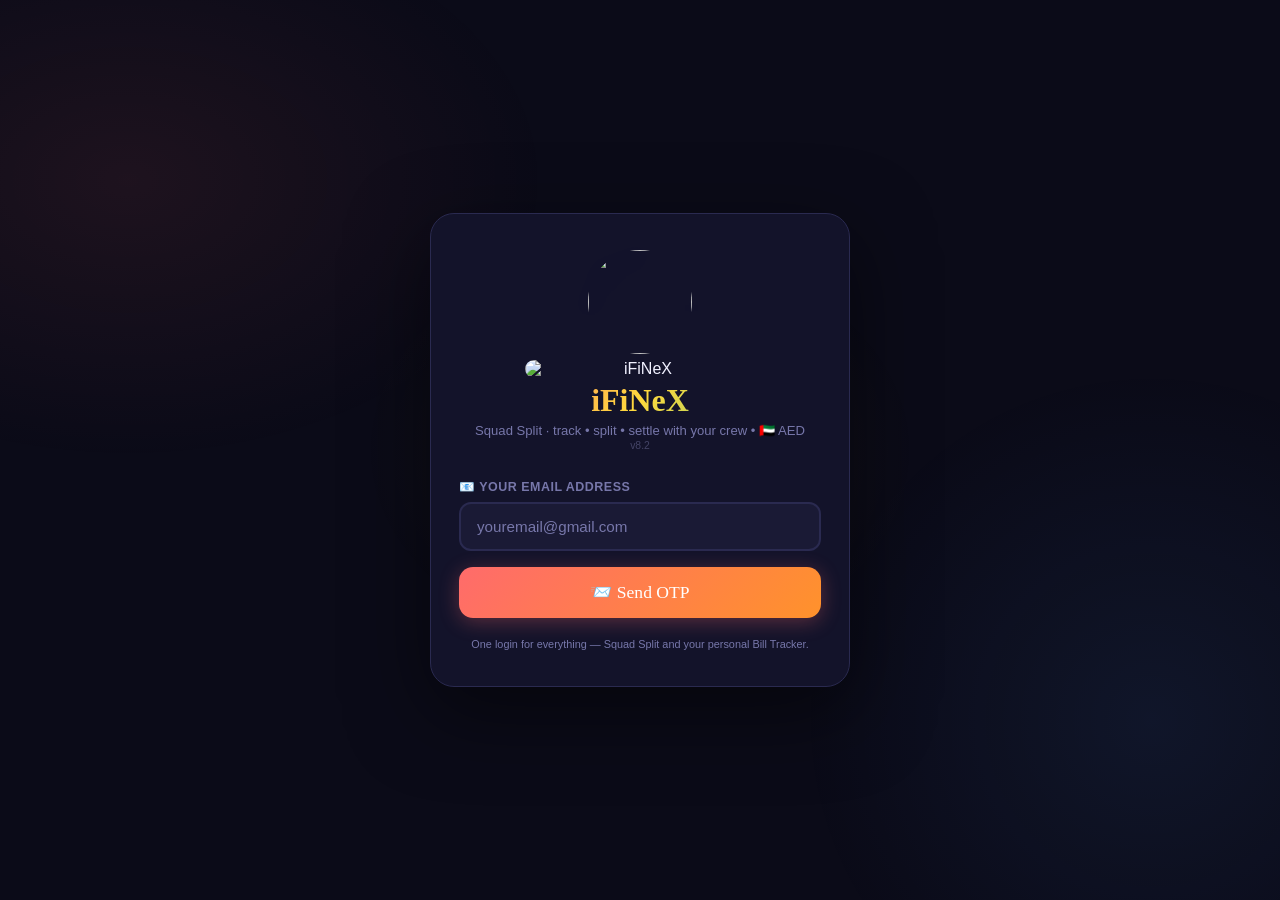
==== index.html @ 3bcf912d "Add files via upload" ====
<!DOCTYPE html>
<html lang="en">
<head>
<meta charset="UTF-8">
<meta name="viewport" content="width=device-width, initial-scale=1.0, maximum-scale=1.0, user-scalable=no">
<title>iFiNeX · Squad Split</title>
<meta http-equiv="Content-Security-Policy" content="default-src 'self'; script-src 'self' 'unsafe-inline' 'unsafe-eval'; style-src 'self' 'unsafe-inline' https://fonts.googleapis.com; font-src 'self' data: https://fonts.gstatic.com; img-src 'self' data: blob: https://lznnetxeklmdrykxtsbm.supabase.co; connect-src 'self' https://lznnetxeklmdrykxtsbm.supabase.co wss://lznnetxeklmdrykxtsbm.supabase.co; object-src 'none'; base-uri 'self'; form-action 'self'; frame-src 'none'">
<meta name="referrer" content="no-referrer">
<!-- v8.1 SECURITY: the page may only talk to its own origin + your Supabase project (https://lznnetxeklmdrykxtsbm.supabase.co); a script injected by an attacker can no longer send your session anywhere else. -->
<meta name="theme-color" content="#0b0b18">
<meta name="application-name" content="iFiNeX">
<link rel="manifest" href="manifest.webmanifest">
<link rel="icon" href="assets/favicon.ico" sizes="any">
<link rel="icon" type="image/png" sizes="32x32" href="assets/favicon-32.png">
<link rel="apple-touch-icon" href="assets/apple-touch-icon.png">
<link href="https://fonts.googleapis.com/css2?family=Nunito:wght@400;600;700;800;900&family=Fredoka+One&display=swap" rel="stylesheet">
<link rel="stylesheet" href="ifinex-ui.css">
<script src="vendor/supabase.js"></script>
<script src="ifinex-session.js"></script>
<script src="ifinex-alerts.js"></script>
<script defer src="vendor/jspdf.umd.min.js"></script>
<script defer src="vendor/jspdf.plugin.autotable.min.js"></script>
<script defer src="vendor/xlsx.full.min.js"></script>
<script defer src="ifinex-theme.js"></script>
<script defer src="ifinex-tools.js"></script>
<script defer src="ifinex-edit-plus.js"></script>
<script defer src="ifinex-datasets-squad.js"></script>
<style>
:root {
  --bg:#0b0b18;--card:#13132a;--card2:#1a1a35;--border:#2a2a50;
  --accent1:#ff6b6b;--accent2:#ffd93d;--accent3:#6bcb77;--accent4:#4d96ff;--accent5:#ff922b;
  --purple:#b06aff;--text:#f0f0ff;--muted:#7777aa;--red:#ff6b6b;--green:#6bcb77;
  /* v7.4: same gradient/surface tokens as bill-tracker.html, defaulted to
     Squad Split's OWN red/orange brand identity rather than Bill
     Tracker's blue/purple — the two apps keep their distinct look, but
     both now respond to the same theme system. */
  --grad-a:#ff6b6b;--grad-b:#ff922b;
  --grad-pos-a:#6bcb77;--grad-pos-b:#4d96ff;
  --header-grad-a:#1a0a2e;--header-grad-b:#0a1a3e;
  --surface-blur:none;--surface-shadow:none;--elev-shadow:0 12px 40px rgba(0,0,0,.45);
}
/* Same theme system as bill-tracker.html (v7.0 base 5, v7.4 +8 more) —
   applied read-only here (picked in Bill Tracker's 🎨 Appearance, just
   honored on this page too so navigating between the two doesn't jar). See
   bill-tracker.html for the full palette rationale. */
html[data-theme="ocean"]{ --bg:#071820;--card:#0e2530;--card2:#123244;--border:#1c4a5e;--text:#eaf6fb;--muted:#6b9aad; }
html[data-theme="sunset"]{ --bg:#1a0f14;--card:#2a1620;--card2:#33192a;--border:#4a2438;--text:#fbeef1;--muted:#a67f8c; }
html[data-theme="forest"]{ --bg:#0c1710;--card:#132a1c;--card2:#183524;--border:#2a4a35;--text:#eafbf0;--muted:#7aa38c; }
html[data-theme="mono"]{ --bg:#0a0a0a;--card:#161616;--card2:#1e1e1e;--border:#333333;--text:#f2f2f2;--muted:#8a8a8a; }
html[data-theme="glass-aqua"]{ --bg:#04141c;--card:rgba(255,255,255,.08);--card2:rgba(255,255,255,.05);--border:rgba(255,255,255,.18);--text:#eafcff;--muted:#8fc2cf;
  --grad-a:#22d3ee;--grad-b:#4d96ff;--grad-pos-a:#34e6b0;--grad-pos-b:#22d3ee;--header-grad-a:rgba(6,30,40,.55);--header-grad-b:rgba(4,18,28,.55);
  --surface-blur:blur(18px);--surface-shadow:0 8px 32px rgba(0,40,60,.35);--elev-shadow:0 16px 50px rgba(0,20,35,.5); }
html[data-theme="glass-dark"]{ --bg:#0a0a12;--card:rgba(255,255,255,.05);--card2:rgba(255,255,255,.03);--border:rgba(255,255,255,.12);--text:#f0f0ff;--muted:#9494b8;
  --header-grad-a:rgba(15,15,25,.5);--header-grad-b:rgba(10,10,18,.5);--surface-blur:blur(16px);--surface-shadow:0 8px 30px rgba(0,0,0,.45);--elev-shadow:0 16px 50px rgba(0,0,0,.55); }
html[data-theme="neo-light"]{ --bg:#e8ebf1;--card:#e8ebf1;--card2:#e2e5ec;--border:transparent;--text:#2a2d3a;--muted:#666b80;
  --accent1:#d94f6b;--accent2:#c99417;--accent3:#3f9e63;--accent4:#3f6fc9;--accent5:#c96a1f;--purple:#8b5fc9;--red:#d94f6b;--green:#3f9e63;
  --grad-a:#d9636b;--grad-b:#d98a3f;--grad-pos-a:#4f9e73;--grad-pos-b:#4d7fdb;--header-grad-a:#e8ebf1;--header-grad-b:#e2e5ec;
  --surface-blur:none;--surface-shadow:7px 7px 16px rgba(163,177,198,.55),-7px -7px 16px rgba(255,255,255,.9);--elev-shadow:9px 9px 20px rgba(163,177,198,.6),-9px -9px 20px rgba(255,255,255,.95); }
html[data-theme="neo-dark"]{ --bg:#1e2028;--card:#1e2028;--card2:#1a1c23;--border:transparent;--text:#e8e9f0;--muted:#8a8d9c;
  --grad-a:#e07a6e;--grad-b:#e0a75c;--grad-pos-a:#5fc98a;--grad-pos-b:#5c8fe0;--header-grad-a:#1e2028;--header-grad-b:#1a1c23;
  --surface-blur:none;--surface-shadow:7px 7px 16px rgba(0,0,0,.5),-7px -7px 16px rgba(255,255,255,.03);--elev-shadow:9px 9px 22px rgba(0,0,0,.55),-9px -9px 22px rgba(255,255,255,.04); }
html[data-theme="aurora"]{ --bg:#0d0620;--card:rgba(255,255,255,.07);--card2:rgba(255,255,255,.04);--border:rgba(255,255,255,.16);--text:#f5f0ff;--muted:#a597c2;
  --grad-a:#ff92d0;--grad-b:#b06aff;--grad-pos-a:#6bcb77;--grad-pos-b:#4d96ff;--header-grad-a:rgba(20,10,35,.5);--header-grad-b:rgba(12,6,22,.5);
  --surface-blur:blur(18px);--surface-shadow:0 8px 32px rgba(60,20,80,.4);--elev-shadow:0 16px 50px rgba(40,10,60,.5); }
html[data-theme="noise-dark"]{ --bg:#0e0e12;--card:#161619;--card2:#1c1c20;--border:#2c2c33;--text:#f0f0f2;--muted:#87879a;
  --header-grad-a:#141418;--header-grad-b:#0e0e12;--surface-blur:none;--surface-shadow:0 4px 18px rgba(0,0,0,.4);--elev-shadow:0 14px 40px rgba(0,0,0,.5); }
html[data-theme="sandstone"]{ --bg:#2a1d14;--card:#33241a;--card2:#3a2a1e;--border:#4a3526;--text:#f7ece0;--muted:#b89880;
  --grad-a:#ffb066;--grad-b:#ff7a5c;--grad-pos-a:#d9a441;--grad-pos-b:#ff7a5c;--header-grad-a:#2a1d14;--header-grad-b:#1f150e;
  --surface-blur:none;--surface-shadow:5px 5px 14px rgba(0,0,0,.35),-3px -3px 10px rgba(255,180,120,.05);--elev-shadow:0 14px 40px rgba(0,0,0,.45); }
html[data-theme="custom-photo"]{ --bg:#0c0c16;--card:rgba(20,20,30,.35);--card2:rgba(20,20,30,.25);--border:rgba(255,255,255,.14);--text:#f5f5ff;--muted:#a8a8c5;
  --header-grad-a:rgba(10,10,18,.45);--header-grad-b:rgba(6,6,12,.45);--surface-blur:blur(14px);--surface-shadow:0 8px 30px rgba(0,0,0,.4);--elev-shadow:0 16px 45px rgba(0,0,0,.5); }
#bg-photo-layer{ position:fixed; inset:0; z-index:-1; background-size:cover; background-position:center; opacity:0; transition:opacity .3s; pointer-events:none; }
#bg-photo-layer.on{ opacity:var(--bg-photo-opacity, 0.30); }
#theme-fx-layer{ position:fixed; inset:0; z-index:-2; opacity:0; transition:opacity .4s; background-size:cover; background-position:center; pointer-events:none; }
html[data-theme="glass-aqua"] #theme-fx-layer{ opacity:1; background:
  radial-gradient(circle at 15% 20%,rgba(77,214,255,.55),transparent 45%),radial-gradient(circle at 85% 15%,rgba(77,150,255,.45),transparent 50%),
  radial-gradient(circle at 50% 85%,rgba(107,203,220,.5),transparent 55%),linear-gradient(160deg,#04202a,#031521 60%,#02101a); animation:fxDrift 22s ease-in-out infinite alternate; }
html[data-theme="glass-dark"] #theme-fx-layer{ opacity:1; background:radial-gradient(circle at 30% 20%,rgba(255,255,255,.06),transparent 40%),linear-gradient(160deg,#12131c,#0a0a12 70%); }
html[data-theme="aurora"] #theme-fx-layer{ opacity:1; background:
  radial-gradient(circle at 20% 25%,rgba(176,106,255,.55),transparent 45%),radial-gradient(circle at 80% 20%,rgba(255,146,208,.45),transparent 50%),
  radial-gradient(circle at 50% 80%,rgba(77,150,255,.5),transparent 55%),linear-gradient(160deg,#160a2e,#0d0620 60%,#08041a); animation:fxDrift 18s ease-in-out infinite alternate; }
html[data-theme="noise-dark"] #theme-fx-layer{ opacity:1;
  background-image:url("data:image/svg+xml;utf8,<svg xmlns='http://www.w3.org/2000/svg' width='120' height='120'><filter id='n'><feTurbulence type='fractalNoise' baseFrequency='0.85' numOctaves='2' stitchTiles='stitch'/><feColorMatrix type='saturate' values='0'/></filter><rect width='100%25' height='100%25' filter='url(%23n)' opacity='0.35'/></svg>"),
  linear-gradient(160deg,#0e0e12,#08080a 70%); background-size:120px 120px,cover; }
html[data-theme="sandstone"] #theme-fx-layer{ opacity:1;
  background-image:url("data:image/svg+xml;utf8,<svg xmlns='http://www.w3.org/2000/svg' width='120' height='120'><filter id='n'><feTurbulence type='fractalNoise' baseFrequency='0.9' numOctaves='2' stitchTiles='stitch'/><feColorMatrix type='saturate' values='0'/></filter><rect width='100%25' height='100%25' filter='url(%23n)' opacity='0.10'/></svg>"),
  radial-gradient(circle at 20% 20%,rgba(255,196,140,.35),transparent 50%),linear-gradient(160deg,#2a1d14,#1c130d 70%); background-size:120px 120px,cover,cover; }
html[data-theme="custom-photo"] #theme-fx-layer{ opacity:1; background:linear-gradient(160deg,#0c0c16,#08080f); }
@keyframes fxDrift{ 0%{ filter:hue-rotate(0deg) brightness(1); } 100%{ filter:hue-rotate(18deg) brightness(1.08); } }
.card,.login-box,.exp-item-card,.month-nav,.notif-panel,.modal-box,.toast,.app-header,.admin-header,.member-card,.split-card{
  backdrop-filter:var(--surface-blur);-webkit-backdrop-filter:var(--surface-blur);
}
.card,.exp-item-card,.month-nav,.member-card,.split-card{ box-shadow:var(--surface-shadow); }
*{box-sizing:border-box;margin:0;padding:0;-webkit-tap-highlight-color:transparent;}
body{font-family:'Nunito',sans-serif;background:var(--bg);color:var(--text);min-height:100vh;overflow-x:hidden;}
.bg-mesh{position:fixed;inset:0;z-index:0;pointer-events:none;
  background:radial-gradient(ellipse 600px 400px at 10% 20%,rgba(255,107,107,.08) 0%,transparent 70%),
  radial-gradient(ellipse 500px 500px at 90% 80%,rgba(77,150,255,.08) 0%,transparent 70%),
  radial-gradient(ellipse 400px 300px at 50% 50%,rgba(255,217,61,.05) 0%,transparent 70%);}
.screen{display:none;position:relative;z-index:1;min-height:100vh;}
.screen.active{display:flex;flex-direction:column;}

/* ── LOGIN ── */
#screen-login{align-items:center;justify-content:center;padding:24px;}
.login-box{width:100%;max-width:420px;background:var(--card);border:1px solid var(--border);border-radius:24px;padding:36px 28px;box-shadow:0 24px 80px rgba(0,0,0,.5);animation:slideUp .5s ease;}
@keyframes slideUp{from{opacity:0;transform:translateY(30px)}to{opacity:1;transform:translateY(0)}}
.login-logo{text-align:center;margin-bottom:28px;}
.login-logo .logo-icon{font-size:3.5rem;display:block;animation:bounce 2s ease-in-out infinite;}
@keyframes bounce{0%,100%{transform:translateY(0)}50%{transform:translateY(-8px)}}
.login-logo h1{font-family:'Fredoka One',cursive;font-size:2rem;background:linear-gradient(135deg,#ff6b6b,#ffd93d,#6bcb77);-webkit-background-clip:text;-webkit-text-fill-color:transparent;margin-top:4px;}
.login-logo p{color:var(--muted);font-size:.82rem;margin-top:4px;}
.step{display:none;}.step.active{display:block;animation:fadeIn .3s ease;}
@keyframes fadeIn{from{opacity:0;transform:translateY(10px)}to{opacity:1;transform:translateY(0)}}
.form-label{display:block;font-size:.78rem;font-weight:800;color:var(--muted);margin-bottom:8px;text-transform:uppercase;letter-spacing:.5px;}
.member-select-grid{display:grid;grid-template-columns:1fr 1fr;gap:10px;margin-bottom:20px;}
.member-option{background:var(--card2);border:2px solid var(--border);border-radius:14px;padding:14px 10px;text-align:center;cursor:pointer;transition:all .2s;}
.member-option:hover{border-color:var(--accent2);transform:scale(1.02);}
.member-option.selected{border-color:var(--accent2);background:rgba(255,217,61,.12);box-shadow:0 0 20px rgba(255,217,61,.2);}
.mo-emoji{font-size:1.8rem;display:block;margin-bottom:4px;}.mo-name{font-weight:800;font-size:.85rem;}
.admin-badge{display:inline-block;padding:1px 7px;border-radius:6px;background:rgba(255,107,107,.2);color:var(--accent1);font-size:.6rem;font-weight:800;margin-top:3px;}
.form-input{width:100%;background:var(--card2);border:2px solid var(--border);border-radius:12px;padding:14px 16px;color:var(--text);font-family:'Nunito',sans-serif;font-size:.95rem;outline:none;transition:border-color .2s;margin-bottom:16px;}
.form-input:focus{border-color:var(--accent2);}.form-input::placeholder{color:var(--muted);}
.otp-grid{display:grid;grid-template-columns:repeat(6,1fr);gap:8px;margin-bottom:16px;}
.otp-box{background:var(--card2);border:2px solid var(--border);border-radius:12px;padding:14px 0;text-align:center;font-size:1.3rem;font-weight:900;color:var(--text);outline:none;transition:border-color .2s;width:100%;}
.otp-box:focus{border-color:var(--accent2);box-shadow:0 0 12px rgba(255,217,61,.2);}
.btn{width:100%;padding:15px;border-radius:14px;border:none;font-family:'Fredoka One',cursive;font-size:1.1rem;cursor:pointer;transition:all .2s;}
.btn-primary{background:linear-gradient(135deg,var(--grad-a),var(--grad-b));color:#fff;box-shadow:0 4px 20px rgba(255,107,107,.3);margin-bottom:8px;}
.btn-primary:hover:not(:disabled){transform:translateY(-2px);}.btn-primary:disabled{opacity:.5;cursor:not-allowed;}
.btn-ghost{background:var(--card2);color:var(--muted);border:1px solid var(--border);font-family:'Nunito',sans-serif;font-size:.85rem;font-weight:700;padding:12px;}
.btn-ghost:hover{color:var(--text);}
.error-msg{background:rgba(255,107,107,.12);border:1px solid rgba(255,107,107,.3);border-radius:10px;padding:10px 14px;font-size:.8rem;color:var(--red);margin-bottom:12px;display:none;}
.success-msg{background:rgba(107,203,119,.12);border:1px solid rgba(107,203,119,.3);border-radius:10px;padding:10px 14px;font-size:.8rem;color:var(--green);margin-bottom:12px;display:none;}
.timer-text{text-align:center;font-size:.78rem;color:var(--muted);margin-bottom:12px;}
.timer-text span{color:var(--accent2);font-weight:800;}

/* ── APP ── */
#screen-app{padding-bottom:80px;}
.app-header{background:linear-gradient(135deg,var(--header-grad-a),var(--header-grad-b));border-bottom:1px solid var(--border);padding:14px 20px;display:flex;align-items:center;justify-content:space-between;position:sticky;top:0;z-index:50;flex-wrap:wrap;row-gap:8px;}
.app-header h2{font-family:'Fredoka One',cursive;font-size:1.3rem;background:linear-gradient(135deg,#ff6b6b,#ffd93d);-webkit-background-clip:text;-webkit-text-fill-color:transparent;}
.app-header p{font-size:.7rem;color:var(--muted);margin-top:1px;}
.app-header{flex-wrap:nowrap;gap:8px;padding:10px 12px;}.app-header>div:first-child{flex:0 0 auto;min-width:0;white-space:nowrap;}.header-right{display:flex;align-items:center;gap:6px;flex:1 1 0;min-width:0;overflow-x:auto;overflow-y:hidden;-webkit-overflow-scrolling:touch;scrollbar-width:none;}.header-right::-webkit-scrollbar{display:none;}.header-right>*{flex:0 0 auto;white-space:nowrap;}
.btn-admin-panel{background:linear-gradient(135deg,#b06aff,#4d96ff);color:#fff;border:none;border-radius:12px;padding:7px 14px;font-family:'Fredoka One',cursive;font-size:.82rem;cursor:pointer;letter-spacing:.3px;box-shadow:0 2px 12px rgba(176,106,255,.35);backdrop-filter:var(--surface-blur);-webkit-backdrop-filter:var(--surface-blur);}
.btn-admin-panel:hover{transform:scale(1.03);}
.user-pill{display:flex;align-items:center;gap:6px;background:var(--card2);border-radius:20px;padding:6px 10px;border:1px solid var(--border);cursor:pointer;}
.av-sm{width:26px;height:26px;border-radius:50%;display:flex;align-items:center;justify-content:center;font-size:.85rem;}
.uname{font-size:.75rem;font-weight:800;}
.page{display:none;padding:16px;}.page.active{display:block;animation:fadeIn .25s ease;}
.section-title{font-family:'Fredoka One',cursive;font-size:1.25rem;color:var(--accent2);margin-bottom:14px;display:flex;align-items:center;gap:8px;}
.card{background:var(--card);border-radius:16px;border:1px solid var(--border);padding:16px;margin-bottom:12px;}
.members-grid{display:grid;grid-template-columns:repeat(2,1fr);gap:10px;margin-bottom:16px;}
.member-card{background:var(--card2);border-radius:14px;border:1px solid var(--border);padding:14px 12px;text-align:center;}
.member-card .av{width:44px;height:44px;border-radius:50%;margin:0 auto 8px;display:flex;align-items:center;justify-content:center;font-size:1.2rem;}
.member-card .mname{font-weight:800;font-size:.88rem;}.member-card .memail{font-size:.62rem;color:var(--muted);margin-top:2px;word-break:break-all;}
.balance-row{display:flex;align-items:center;justify-content:space-between;padding:12px 14px;border-radius:12px;margin-bottom:8px;border-left:4px solid transparent;background:var(--card2);}
.balance-row.owes{border-color:var(--red);}.balance-row.clear{border-color:var(--green);}
.b-left{display:flex;align-items:center;gap:10px;}.b-name{font-weight:800;font-size:.88rem;}.b-sub{font-size:.68rem;color:var(--muted);margin-top:2px;}
.b-amt{font-weight:800;font-size:.95rem;}.b-amt.neg{color:var(--red);}.b-amt.pos{color:var(--green);}
.form-row{display:grid;grid-template-columns:1fr 1fr;gap:10px;}
.fg{margin-bottom:14px;}
.fg label{display:block;font-size:.75rem;font-weight:800;color:var(--muted);margin-bottom:6px;text-transform:uppercase;letter-spacing:.4px;}
.fg input,.fg select{width:100%;background:var(--card2);border:2px solid var(--border);border-radius:12px;padding:12px 14px;color:var(--text);font-family:'Nunito',sans-serif;font-size:.9rem;outline:none;transition:border-color .2s;}
.fg input:focus,.fg select:focus{border-color:var(--accent2);}.fg select option{background:var(--card2);}
.checkbox-group{display:flex;flex-wrap:wrap;gap:8px;}
.cb-item{padding:7px 12px;border-radius:10px;cursor:pointer;border:2px solid var(--border);background:var(--card2);font-size:.78rem;font-weight:700;transition:all .15s;user-select:none;}
.cb-item.on{border-color:var(--accent2);background:rgba(255,217,61,.1);color:var(--accent2);}
.btn-add{width:100%;padding:14px;border-radius:14px;border:none;background:linear-gradient(135deg,var(--grad-pos-a),var(--grad-pos-b));color:#fff;font-family:'Fredoka One',cursive;font-size:1.05rem;cursor:pointer;transition:all .2s;box-shadow:0 4px 20px rgba(107,203,119,.25);}
.btn-add:hover{transform:translateY(-2px);}
.exp-item-card{background:var(--card2);border-radius:12px;padding:12px 14px;margin-bottom:8px;display:flex;align-items:center;border:1px solid var(--border);animation:slideUp .2s ease;}
.exp-name{font-weight:800;font-size:.88rem;}.exp-meta{font-size:.68rem;color:var(--muted);margin-top:2px;}
.exp-amt{font-family:'Fredoka One',cursive;font-size:1.1rem;color:var(--accent2);text-align:right;}
.exp-share{font-size:.68rem;color:var(--muted);text-align:right;}
.btn-del{background:rgba(255,107,107,.12);border:1px solid rgba(255,107,107,.25);color:var(--red);border-radius:8px;padding:4px 8px;cursor:pointer;font-size:.7rem;font-weight:700;transition:all .15s;margin-top:4px;display:block;}
.btn-del:hover{background:rgba(255,107,107,.25);}
.btn-edit{background:rgba(77,150,255,.12);border:1px solid rgba(77,150,255,.25);color:var(--accent4);border-radius:8px;padding:4px 8px;cursor:pointer;font-size:.7rem;font-weight:700;transition:all .15s;margin-top:4px;display:block;}
.btn-edit:hover{background:rgba(77,150,255,.25);}
.tbl{width:100%;border-collapse:collapse;font-size:.78rem;}
.tbl th{background:var(--card2);padding:10px 8px;font-weight:800;color:var(--accent2);border-bottom:2px solid var(--border);text-align:left;}
.tbl td{padding:10px 8px;border-bottom:1px solid var(--border);}
.tbl tr:last-child td{border-bottom:none;}.tbl tr:hover td{background:rgba(255,255,255,.02);}
.tag-r{color:var(--red);font-weight:700;}.tag-g{color:var(--green);font-weight:700;}.tag-y{color:var(--accent2);font-weight:700;}
.settle-card{background:var(--card2);border-radius:14px;padding:16px;margin-bottom:10px;border:1px solid var(--border);display:flex;align-items:center;justify-content:space-between;}
.settle-from{font-weight:800;font-size:.9rem;}.settle-to{font-size:.72rem;color:var(--muted);}
.settle-amt{font-family:'Fredoka One',cursive;font-size:1.3rem;color:var(--accent1);}
.info-box{background:rgba(77,150,255,.08);border:1px solid rgba(77,150,255,.25);border-radius:12px;padding:10px 14px;margin-bottom:14px;font-size:.78rem;color:var(--accent4);line-height:1.6;}
.month-bar{display:flex;align-items:center;justify-content:space-between;background:var(--card2);border-radius:12px;padding:10px 16px;margin-bottom:14px;border:1px solid var(--border);}
.month-bar span{font-weight:800;font-size:.9rem;color:var(--accent4);}
.month-nav{background:none;border:none;color:var(--muted);font-size:1.2rem;cursor:pointer;padding:0 4px;}
.month-nav:hover{color:var(--text);}
.bottom-nav{position:fixed;bottom:0;left:0;right:0;background:rgba(19,19,42,.97);border-top:1px solid var(--border);display:flex;justify-content:space-around;padding:8px 0 12px;z-index:100;backdrop-filter:blur(10px);}
.nav-btn{display:flex;flex-direction:column;align-items:center;gap:3px;cursor:pointer;padding:4px 14px;border-radius:12px;font-size:.6rem;font-weight:800;color:var(--muted);transition:all .2s;border:none;background:transparent;}
.nav-btn.active{color:var(--accent2);}.nav-btn .ni{font-size:1.25rem;}
.empty{text-align:center;padding:40px 20px;color:var(--muted);}.empty .ei{font-size:3rem;margin-bottom:12px;}.empty p{font-size:.85rem;}
.divider{height:1px;background:var(--border);margin:14px 0;}
.loader{display:inline-block;width:18px;height:18px;border:3px solid rgba(255,255,255,.2);border-top-color:#fff;border-radius:50%;animation:spin .7s linear infinite;vertical-align:middle;}
@keyframes spin{to{transform:rotate(360deg)}}
.demo-banner{background:linear-gradient(135deg,rgba(255,217,61,.1),rgba(255,146,43,.1));border:1px solid rgba(255,217,61,.25);border-radius:14px;padding:14px 16px;margin-bottom:16px;}
.demo-banner h4{font-family:'Fredoka One',cursive;color:var(--accent2);margin-bottom:6px;}
.demo-banner p{font-size:.75rem;color:var(--muted);line-height:1.6;}
.demo-banner code{background:var(--card);border-radius:6px;padding:2px 6px;font-size:.72rem;color:var(--accent4);}

/* ── ADMIN PANEL OVERLAY ── */
#admin-overlay{display:none;position:fixed;inset:0;z-index:200;background:rgba(0,0,0,.75);backdrop-filter:blur(6px);overflow-y:auto;}
#admin-overlay.open{display:block;animation:fadeIn .2s ease;}
.admin-panel{max-width:480px;margin:0 auto;min-height:100vh;background:var(--bg);padding:0 0 40px;}
.admin-header{background:linear-gradient(135deg,var(--header-grad-a),var(--header-grad-b));padding:16px 20px;display:flex;align-items:center;justify-content:space-between;position:sticky;top:0;z-index:10;border-bottom:1px solid var(--border);}
.admin-header h2{font-family:'Fredoka One',cursive;font-size:1.3rem;background:linear-gradient(135deg,#b06aff,#4d96ff);-webkit-background-clip:text;-webkit-text-fill-color:transparent;}
.btn-close{background:var(--card2);border:1px solid var(--border);color:var(--muted);border-radius:10px;padding:7px 14px;cursor:pointer;font-weight:700;font-size:.85rem;}
.btn-close:hover{color:var(--text);}
.admin-tabs{display:flex;gap:0;border-bottom:2px solid var(--border);margin-bottom:0;overflow-x:auto;scrollbar-width:none;}
.admin-tabs::-webkit-scrollbar{display:none;}
.admin-tab{flex-shrink:0;padding:12px 18px;font-size:.82rem;font-weight:800;cursor:pointer;color:var(--muted);border-bottom:3px solid transparent;transition:all .2s;background:transparent;border-top:none;border-left:none;border-right:none;}
.admin-tab.active{color:var(--purple);border-bottom-color:var(--purple);}
.admin-content{padding:16px;}
.admin-section{display:none;}.admin-section.active{display:block;}

/* Member edit card */
.member-edit-card{background:var(--card2);border-radius:14px;border:1px solid var(--border);padding:14px;margin-bottom:12px;}
.member-edit-top{display:flex;align-items:center;gap:12px;margin-bottom:12px;}
.member-big-av{width:48px;height:48px;border-radius:50%;display:flex;align-items:center;justify-content:center;font-size:1.4rem;flex-shrink:0;}
.member-edit-name{font-weight:800;font-size:.95rem;}
.member-edit-role{font-size:.7rem;color:var(--muted);margin-top:2px;}
.edit-row{display:grid;grid-template-columns:1fr 1fr;gap:8px;margin-bottom:8px;}
.edit-inp{width:100%;background:var(--card);border:1.5px solid var(--border);border-radius:10px;padding:9px 12px;color:var(--text);font-family:'Nunito',sans-serif;font-size:.82rem;outline:none;transition:border-color .2s;}
.edit-inp:focus{border-color:var(--purple);}
.edit-label{font-size:.68rem;font-weight:800;color:var(--muted);margin-bottom:4px;text-transform:uppercase;letter-spacing:.4px;}
.btn-save-member{width:100%;padding:10px;border-radius:10px;border:none;background:linear-gradient(135deg,#b06aff,#4d96ff);color:#fff;font-family:'Fredoka One',cursive;font-size:.9rem;cursor:pointer;margin-top:4px;}
.btn-save-member:hover{transform:translateY(-1px);}

/* Expense edit */
.exp-edit-card{background:var(--card2);border-radius:12px;border:1px solid var(--border);padding:12px;margin-bottom:10px;}
.exp-edit-title{font-weight:800;font-size:.88rem;margin-bottom:10px;display:flex;align-items:center;gap:8px;}
.exp-edit-grid{display:grid;grid-template-columns:1fr 1fr;gap:8px;margin-bottom:8px;}
.exp-edit-full{margin-bottom:8px;}
.btn-save-exp{padding:8px 16px;border-radius:10px;border:none;background:linear-gradient(135deg,#6bcb77,#4d96ff);color:#fff;font-family:'Fredoka One',cursive;font-size:.82rem;cursor:pointer;margin-right:6px;}
.btn-del-exp{padding:8px 14px;border-radius:10px;border:none;background:rgba(255,107,107,.15);color:var(--red);font-weight:800;font-size:.8rem;cursor:pointer;border:1px solid rgba(255,107,107,.3);}

@media(min-width:480px){
  #screen-app{max-width:480px;margin:0 auto;}
  .bottom-nav,.admin-panel{max-width:480px;left:50%;transform:translateX(-50%);}
  .bottom-nav{left:50%;}
  #admin-overlay .admin-panel{margin:0 auto;}
}

.dhs {
  display:inline-flex;
  align-items:center;
  font-size:.92em;
  font-weight:900;
  line-height:1;
  margin-right:1px;
  position:relative;
  top:0px;
}
.dhs svg {
  width:.85em;
  height:.85em;
  vertical-align:middle;
  fill:currentColor;
  display:inline-block;
}

/* v7.8 header drawer + bell */
.hamb{flex:0 0 auto;width:40px;height:40px;border-radius:13px;border:1px solid var(--border);background:var(--card2);color:var(--text);font-size:1.25rem;cursor:pointer;}
.hd-title{flex:1 1 auto;min-width:0;}.hd-title h2{font-size:1.05rem;white-space:nowrap;overflow:hidden;text-overflow:ellipsis;}.hd-title p{font-size:.64rem;white-space:nowrap;overflow:hidden;text-overflow:ellipsis;}
.app-header{gap:10px!important;box-sizing:border-box;max-width:100%;}.app-header .header-right{flex:0 0 auto!important;overflow:visible!important;gap:6px!important;margin-left:auto;}
.uname{max-width:64px;overflow:hidden;text-overflow:ellipsis;white-space:nowrap;}.user-pill{flex:0 0 auto;}
/* v8.0: ONLY <html> clips sideways. Before, html AND body were both overflow-x:hidden, which turned <body> into a scroll
   container and silently broke position:sticky on the app header. */
html{max-width:100%;overflow-x:hidden;}body{max-width:100%;overflow-x:visible;}
.drawer-scrim{display:none;position:fixed;inset:0;background:rgba(0,0,0,.55);z-index:900;}.drawer-scrim.open{display:block;}
.drawer{position:fixed;top:0;bottom:0;left:0;width:min(290px,84vw);transform:translateX(-105%);transition:transform .25s ease;z-index:901;background:var(--card);border-right:1px solid var(--border);padding:14px;overflow-y:auto;box-shadow:12px 0 40px rgba(0,0,0,.4);}
.drawer.open{transform:none;}.drawer-head{display:flex;justify-content:space-between;align-items:center;font-family:'Fredoka One',cursive;font-size:1.2rem;margin-bottom:10px;}
.drawer-head button{background:var(--card2);border:1px solid var(--border);color:var(--text);border-radius:10px;width:34px;height:34px;cursor:pointer;}
.drawer-sec{font-size:.65rem;letter-spacing:1px;text-transform:uppercase;color:var(--muted);margin:14px 4px 6px;font-weight:800;}
.drawer-item{display:block;width:100%;box-sizing:border-box;text-align:left;text-decoration:none;background:var(--card2);color:var(--text);border:1px solid var(--border);border-radius:13px;padding:12px 14px;margin-bottom:7px;font-family:'Fredoka One',cursive;font-size:.92rem;cursor:pointer;}
.notif-wrap{position:relative;}.notif-bell{background:var(--card2);border:1px solid var(--border);border-radius:50%;width:36px;height:36px;display:flex;align-items:center;justify-content:center;font-size:1rem;cursor:pointer;position:relative;color:var(--text);}
.notif-badge{position:absolute;top:-4px;right:-4px;background:#ff6b6b;color:#fff;border-radius:10px;min-width:16px;height:16px;font-size:.6rem;display:none;align-items:center;justify-content:center;padding:0 4px;font-weight:800;}
.ntf-scrim{display:none;position:fixed;inset:0;background:rgba(0,0,0,.35);z-index:940;}.ntf-scrim.open{display:block;}
.ntf-panel{display:none;position:fixed;top:64px;left:12px;right:12px;margin:0 auto;width:min(380px,calc(100vw - 24px));max-height:min(70vh,480px);overflow-y:auto;z-index:950;background:var(--card);border:1px solid var(--border);border-radius:16px;padding:12px;box-shadow:0 16px 40px rgba(0,0,0,.45);}.ntf-panel.open{display:block;}
.ntf-row{padding:9px 8px;border-radius:10px;margin-bottom:4px;font-size:.78rem;cursor:pointer;}.ntf-row.unread{background:rgba(77,150,255,.14);}.ntf-row small{color:var(--muted);font-size:.64rem;}
/* v8.0 iFiNeX branding */
.login-logo .logo-img{width:84px;height:84px;display:block;margin:0 auto 6px;filter:drop-shadow(0 6px 18px rgba(77,150,255,.35));}
.hd-logo{width:38px;height:38px;vertical-align:middle;margin-right:6px;border-radius:50%;}.hd-word{height:32px;width:auto;vertical-align:middle;border-radius:8px;}.hd-title h2{display:flex;align-items:center;}
</style>
</head>
<body>
<div id="theme-fx-layer"></div>
<div id="bg-photo-layer"></div>
<div class="bg-mesh"></div>

<!-- ═══════ LOGIN ═══════ -->
<div id="screen-login" class="screen active">
  <div class="login-box">
    <div class="login-logo">
      <img class="logo-img" src="assets/ifinex-emblem-192.png" alt="" width="104" height="104" style="width:104px;height:104px;border-radius:50%;"><img src="assets/ifinex-wordmark.png" alt="iFiNeX" style="width:230px;max-width:72%;display:block;margin:6px auto 0;border-radius:12px;">
      <h1>iFiNeX</h1>
      <p>Squad Split · track • split • settle with your crew  •  🇦🇪 AED</p>
      <p style='font-size:.65rem;color:#444466;margin-top:2px'>v8.2</p>
    </div>
    <div id="step-1" class="step active">
      <label class="form-label">📧 Your Email Address</label>
      <input type="email" id="email-input" class="form-input" placeholder="youremail@gmail.com" />
      <div id="err2" class="error-msg"></div>
      <div id="succ2" class="success-msg"></div>
      <button class="btn btn-primary" id="btn-send-otp" onclick="sendOTP()">📨 Send OTP</button>
      <p style="text-align:center;font-size:.68rem;color:var(--muted);margin-top:12px;">One login for everything — Squad Split and your personal Bill Tracker.</p>
    </div>
    <div id="step-2" class="step">
      <div style="text-align:center;margin-bottom:20px;">
        <div style="font-size:2.5rem">📬</div>
        <div style="font-weight:800;margin-top:8px;font-size:.9rem" id="otp-sent-to"></div>
        <div style="font-size:.75rem;color:var(--muted);margin-top:4px">Enter the 6-digit code sent to your email</div>
      </div>
      <div class="otp-grid" id="otp-grid"></div>
      <div id="err3" class="error-msg"></div>
      <div class="timer-text" id="timer-text"></div>
      <button class="btn btn-primary" id="btn-verify" onclick="verifyOTP()">✅ Verify & Enter App</button>
      <button class="btn btn-ghost" id="btn-resend" onclick="resendOTP()" disabled>🔄 Resend OTP</button>
      <button class="btn btn-ghost" onclick="showStep(1)" style="margin-top:6px;">← Use a different email</button>
      <div style="background:rgba(255,217,61,.08);border:1px solid rgba(255,217,61,.25);border-radius:12px;padding:12px 14px;margin-top:14px;font-size:.72rem;color:var(--muted);line-height:1.5;">
        📭 <b style="color:var(--accent2);">Don't see it after a minute?</b> Check your Spam / Junk folder — look for a sender named <b>"iFiNeX"</b> (or <b>"Squad Splitter"</b>). Found it there? Tap <b>Not Spam / Not Junk</b> once — every code after that arrives much faster.
      </div>
    </div>
    <div id="step-3" class="step">
      <div style="text-align:center;margin-bottom:16px;">
        <div style="font-size:2.5rem">🔒</div>
        <div style="font-weight:800;margin-top:8px;">Not added yet</div>
        <div style="font-size:.8rem;color:var(--muted);margin-top:6px;">This email hasn't been added by an admin. Ask your admin to add you first.</div>
      </div>
      <button class="btn btn-ghost" onclick="showStep(1)">← Try another email</button>
    </div>
  </div>
</div>

<!-- ═══════ MAIN APP ═══════ -->
<div id="screen-app" class="screen">
  <div class="app-header">
    <button class="hamb" onclick="openDrawer()" aria-label="Menu">☰</button>
    <div class="hd-title"><h2><img class="hd-logo" src="assets/ifinex-emblem-192.png" alt="" width="38" height="38"><img class="hd-word" src="assets/ifinex-wordmark.png" alt="iFiNeX" height="32"></h2><p id="header-sub">Loading...</p></div>
    <div class="header-right">
      <div class="notif-wrap"><button class="notif-bell" onclick="toggleNtf()" aria-label="Notifications">🔔<span class="notif-badge" id="ntf-badge"></span></button></div>
      <div class="user-pill" onclick="logout()" title="Tap to log out">
        <div class="av-sm" id="hdr-av"></div>
        <div class="uname" id="hdr-name"></div>
        <div style="font-size:.7rem;color:var(--muted)">⏻</div>
      </div>
    </div>
  </div>
  <div class="ntf-scrim" id="ntf-scrim" onclick="toggleNtf()"></div>
  <div class="ntf-panel" id="ntf-panel"><div style="display:flex;justify-content:space-between;align-items:center;margin-bottom:8px;"><b>🔔 Notifications</b><button class="btn-tiny" onclick="readAllNtf()" style="background:var(--card2);color:var(--text);border:1px solid var(--border);border-radius:8px;padding:4px 8px;font-size:.65rem;cursor:pointer;">Mark all read</button></div><div id="ntf-list"></div></div>
  <div class="drawer-scrim" id="drawer-scrim" onclick="closeDrawer()"></div>
  <aside class="drawer" id="drawer">
    <div class="drawer-head">Menu <button onclick="closeDrawer()">✕</button></div>
    <div class="drawer-sec">Modules</div>
    <button class="drawer-item" onclick="closeDrawer()">💸 Squad Split</button>
    <a class="drawer-item" href="bill-tracker.html">🧾 Bill Tracker</a>
    <a class="drawer-item" href="bill-tracker.html#et">🧮 Expense Tracker</a>
    <div class="drawer-sec">Settings</div>
    <a class="drawer-item" href="bill-tracker.html#theme">🎨 Theme &amp; background</a>
    <a class="drawer-item" href="bill-tracker.html#alerts">🔔 Alerts &amp; notifications</a>
    <button id="btn-admin-panel" class="drawer-item" onclick="closeDrawer();openAdmin()" style="display:none;">⚙️ Admin</button>
    <button class="drawer-item" onclick="closeDrawer();logout()">🚪 Log out</button>
  </aside>

  <!-- HOME -->
  <div id="page-home" class="page active">
    <div id="demo-notice" style="display:none;"></div>
    <div class="section-title">👥 The Squad</div>
    <div class="members-grid" id="squad-grid"></div>
    <div class="section-title">📅 Expenses</div>
    <div class="month-bar">
      <button class="month-nav" onclick="changeMonth(-1)">‹</button>
      <span id="month-label"></span>
      <button class="month-nav" onclick="changeMonth(1)">›</button>
    </div>
    <div id="expense-list"></div>
  </div>

  <!-- ADD -->
  <div id="page-add" class="page">
    <div class="section-title">➕ Add Expense</div>
    <div class="card">
      <div class="form-row">
        <div class="fg"><label>📝 Name</label><input type="text" id="inp-name" placeholder="Fuel, Food..." /></div>
        <div class="fg"><label>💰 💰 <span class="dhs"><svg viewBox="0 0 100 120" xmlns="http://www.w3.org/2000/svg"><path d="M5,5 L5,115 L45,115 C80,115 100,90 100,60 C100,30 80,5 45,5 Z M20,20 L43,20 C68,20 82,35 82,60 C82,85 68,100 43,100 L20,100 Z"/><rect x="0" y="42" width="72" height="10" rx="2"/><rect x="0" y="62" width="72" height="10" rx="2"/></svg></span> Amount</label><input type="number" id="inp-amount" placeholder="0" /></div>
      </div>
      <div class="form-row">
        <div class="fg"><label>👤 Paid By</label><select id="inp-paidby"></select></div>
        <div class="fg"><label>📅 Date</label><input type="date" id="inp-date" /></div>
      </div>
      <div class="fg"><label>👥 Split Between</label><div class="checkbox-group" id="split-group"></div></div>
      <div class="fg"><label>📁 Category</label>
        <select id="inp-category">
          <option value="food">🍔 Food</option><option value="fuel">⛽ Fuel</option>
          <option value="workshop">🔧 Workshop</option><option value="market">🛒 Market</option>
          <option value="drinks">🧃 Drinks</option><option value="maintenance">🔩 Maintenance</option>
          <option value="other">📦 Other</option>
        </select>
      </div>
      <button class="btn-add" onclick="addExpense()">💸 Add Expense</button>
    </div>
  </div>

  <!-- BALANCES -->
  <div id="page-balances" class="page">
    <div class="section-title">📊 Balance Summary</div>
    <div class="info-box">💡 Positive = others owe you &nbsp;|&nbsp; Negative = you owe others</div>
    <div class="month-bar">
      <button class="month-nav" onclick="changeMonth(-1)">‹</button>
      <span id="month-label-2"></span>
      <button class="month-nav" onclick="changeMonth(1)">›</button>
    </div>
    <div class="card" style="overflow-x:auto;"><table class="tbl" id="balance-tbl"></table></div>
    <div class="section-title">⚖️ Net Per Person</div>
    <div id="net-list"></div>
  </div>

  <!-- SETTLE -->
  <div id="page-settle" class="page">
    <div class="section-title">✅ Suggested Settlements</div>
    <div class="info-box">🎯 Minimum transactions to clear all debts this month</div>
    <div class="month-bar">
      <button class="month-nav" onclick="changeMonth(-1)">‹</button>
      <span id="month-label-3"></span>
      <button class="month-nav" onclick="changeMonth(1)">›</button>
    </div>
    <div id="settle-list"></div>

    <button class="btn-add" id="btn-email-squad-report" style="background:linear-gradient(135deg,#4d96ff,#b06aff);margin:6px 0 8px;" onclick="emailSquadReport()">📧 Email Me This Month's Report</button>

    <div class="section-title" style="margin-top:8px;">💳 Record a Payment</div>
    <div class="info-box">When someone actually pays — record it here to update balances</div>
    <div class="card">
      <div class="form-row">
        <div class="fg"><label>Who Paid</label><select id="settle-from"></select></div>
        <div class="fg"><label>Paid To</label><select id="settle-to"></select></div>
      </div>
      <div class="fg"><label>💰 <span class="dhs"><svg viewBox="0 0 100 120" xmlns="http://www.w3.org/2000/svg"><path d="M5,5 L5,115 L45,115 C80,115 100,90 100,60 C100,30 80,5 45,5 Z M20,20 L43,20 C68,20 82,35 82,60 C82,85 68,100 43,100 L20,100 Z"/><rect x="0" y="42" width="72" height="10" rx="2"/><rect x="0" y="62" width="72" height="10" rx="2"/></svg></span> Amount</label><input type="number" id="settle-amount" placeholder="0" /></div>
      <button class="btn-add" onclick="recordSettlement()">✅ Record Settlement</button>
    </div>

    <div class="section-title" style="margin-top:8px;">📋 Settlement History</div>
    <div id="settlements-history"></div>

    <div class="section-title" style="margin-top:8px;">📜 Previous Balances</div>
    <div class="info-box">Carried forward balances from prior months</div>
    <div id="prev-list"></div>
    <div id="admin-prev-section" style="display:none;">
      <div class="section-title">➕ Add Previous Balance</div>
      <div class="card">
        <div class="form-row">
          <div class="fg"><label>From</label><select id="pb-from"></select></div>
          <div class="fg"><label>To</label><select id="pb-to"></select></div>
        </div>
        <div class="fg"><label>💰 <span class="dhs"><svg viewBox="0 0 100 120" xmlns="http://www.w3.org/2000/svg"><path d="M5,5 L5,115 L45,115 C80,115 100,90 100,60 C100,30 80,5 45,5 Z M20,20 L43,20 C68,20 82,35 82,60 C82,85 68,100 43,100 L20,100 Z"/><rect x="0" y="42" width="72" height="10" rx="2"/><rect x="0" y="62" width="72" height="10" rx="2"/></svg></span> Amount</label><input type="number" id="pb-amount" placeholder="0" /></div>
        <button class="btn-add" onclick="addPrevBal()">Add Balance</button>
      </div>
    </div>
  </div>

  <div class="bottom-nav">
    <button class="nav-btn active" onclick="showPage('home',this)"><span class="ni">🏠</span>Home</button>
    <button class="nav-btn" onclick="showPage('add',this)"><span class="ni">➕</span>Add</button>
    <button class="nav-btn" onclick="showPage('balances',this)"><span class="ni">⚖️</span>Balances</button>
    <button class="nav-btn" onclick="showPage('settle',this)"><span class="ni">✅</span>Settle</button>
    <button class="nav-btn" onclick="ifxXfer.open('sq_expenses')"><span class="ni">⇅</span>Excel</button>
  </div>
</div>

<!-- ═══════ ADMIN PANEL OVERLAY ═══════ -->
<div id="admin-overlay">
  <div class="admin-panel">
    <div class="admin-header">
      <div>
        <h2>⚙️ Admin Panel</h2>
        <div style="font-size:.7rem;color:var(--muted);margin-top:2px;">👑 Khan — Full Control</div>
      </div>
      <button class="btn-close" onclick="closeAdmin()">✕ Close</button>
    </div>
    <div class="admin-tabs">
      <button class="admin-tab active" onclick="adminTab('members',this)">👥 Members</button>
      <button class="admin-tab" onclick="adminTab('expenses',this)">💸 Expenses</button>
      <button class="admin-tab" onclick="adminTab('balances',this)">⚖️ Balances</button>
    </div>
    <div class="admin-content">

      <!-- MEMBERS TAB -->
      <div id="atab-members" class="admin-section active">
        <div class="info-box" style="margin-bottom:16px;">✏️ Edit member names, emails and emojis. Changes apply immediately.</div>
        <div id="member-edit-list"></div>
      </div>

      <!-- EXPENSES TAB -->
      <div id="atab-expenses" class="admin-section">
        <div class="info-box">✏️ Edit or delete any expense. Changes recalculate all balances instantly.</div>
        <div class="month-bar" style="margin-bottom:12px;">
          <button class="month-nav" onclick="changeMonth(-1);renderAdminExpenses()">‹</button>
          <span id="admin-month-label"></span>
          <button class="month-nav" onclick="changeMonth(1);renderAdminExpenses()">›</button>
        </div>
        <div id="admin-expense-list"></div>
      </div>

      <!-- BALANCES TAB -->
      <div id="atab-balances" class="admin-section">
        <div class="info-box">✏️ Edit previous balances — who owes whom and how much.</div>
        <div id="admin-balance-list"></div>
        <div class="section-title" style="margin-top:8px;font-size:1rem;">➕ Add Previous Balance</div>
        <div class="card">
          <div class="edit-row">
            <div><div class="edit-label">From</div><select class="edit-inp" id="apb-from"></select></div>
            <div><div class="edit-label">To</div><select class="edit-inp" id="apb-to"></select></div>
          </div>
          <div style="margin-bottom:10px;"><div class="edit-label"><span class="dhs"><svg viewBox="0 0 100 120" xmlns="http://www.w3.org/2000/svg"><path d="M5,5 L5,115 L45,115 C80,115 100,90 100,60 C100,30 80,5 45,5 Z M20,20 L43,20 C68,20 82,35 82,60 C82,85 68,100 43,100 L20,100 Z"/><rect x="0" y="42" width="72" height="10" rx="2"/><rect x="0" y="62" width="72" height="10" rx="2"/></svg></span> Amount</div><input type="number" class="edit-inp" id="apb-amount" placeholder="0" style="width:100%;" /></div>
          <button class="btn-save-member" onclick="adminAddPrevBal()" style="margin-top:0;">➕ Add Balance</button>
        </div>
      </div>

    </div>
  </div>
</div>

<script>
// ── CONFIG ─────────────────────────────────
const SUPABASE_URL = 'https://lznnetxeklmdrykxtsbm.supabase.co';
const SUPABASE_KEY = 'eyJhbGciOiJIUzI1NiIsInR5cCI6IkpXVCJ9.eyJpc3MiOiJzdXBhYmFzZSIsInJlZiI6Imx6bm5ldHhla2xtZHJ5a3h0c2JtIiwicm9sZSI6ImFub24iLCJpYXQiOjE3NzM0MTIxMDMsImV4cCI6MjA4ODk4ODEwM30.cD_n9iCvTTkwgtwh2Qt8Ux9iJR2OfkgCutC2eif8JQo';

const DEFAULT_MEMBERS = [
  {id:'khan',    name:'Khan',       email:'',emoji:'👑',color:'#4d96ff',isAdmin:true },
  {id:'kaatuva', name:'Kaatuva',   email:'',emoji:'🔥',color:'#ff6b6b',isAdmin:false},
  {id:'naina',   name:'Naina',     email:'',emoji:'💫',color:'#ff92d0',isAdmin:false},
  {id:'asif',    name:'Asif Bidni',email:'',emoji:'⚡',color:'#ffd93d',isAdmin:false},
  {id:'niyaz',   name:'Niyaz',     email:'',emoji:'🌿',color:'#6bcb77',isAdmin:false},
];

const CAT_ICONS={food:'🍔',fuel:'⛽',workshop:'🔧',market:'🛒',drinks:'🧃',maintenance:'🔩',other:'📦'};
const EMOJIS=['👑','🔥','💫','⚡','🌿','😎','🦁','🐯','🦊','🐺','🎯','🚀','💎','🏆','🎸','🌙','⭐','🎪','🏄','🎭'];
const COLORS=['#4d96ff','#ff6b6b','#ff92d0','#ffd93d','#6bcb77','#b06aff','#ff922b','#4dd0e1','#ff6eb4','#a8ff78'];

// ── STATE ───────────────────────────────────
let sb=null,isDemoMode=true;
let currentUser=null,selectedId=null,currentEmail='';
// Read-only mirror of bill-tracker.html's Appearance feature — same
// bill_user_prefs row, keyed by currentEmail, no UI to change it here.
async function applyMyAppearance(){
  try{
    const { data } = await sb.from('bill_user_prefs').select('*').ilike('user_email', currentEmail).maybeSingle();
    if(data?.theme && data.theme!=='default') document.documentElement.setAttribute('data-theme', data.theme); else if(data) document.documentElement.removeAttribute('data-theme');
    try{ localStorage.setItem('ifx_theme', (data&&data.theme)||'default'); }catch(e){}
    if(data?.bg_url){ ifxBg.apply({url:data.bg_url,opacity:data.bg_opacity,zoom:data.bg_zoom,x:data.bg_x,y:data.bg_y}); }
  }catch(e){ /* appearance is cosmetic — never block the app over it */ }
}
let timerInterval=null;
function localDateStr(d){ return d.getFullYear()+'-'+String(d.getMonth()+1).padStart(2,'0')+'-'+String(d.getDate()).padStart(2,'0'); }
function localMonthStr(d){ return d.getFullYear()+'-'+String(d.getMonth()+1).padStart(2,'0'); }
function escLike(s){ return String(s||'').replace(/[%_\\]/g,m=>'\\'+m); }
// v8.1 SECURITY: escape & < > " ' (the old escapeHtml left quotes alone, which is unsafe inside HTML attributes)
function esc(s){ return String(s==null?'':s).replace(/[&<>"']/g,c=>({'&':'&amp;','<':'&lt;','>':'&gt;','"':'&quot;',"'":'&#39;'}[c])); }
// v8.1 SECURITY: text placed inside a JS string within an inline handler, e.g. onclick="del('${esc(jsq(name))}')"
function jsq(s){ return String(s==null?'':s).replace(/[\\'"<>&\r\n\u2028\u2029]/g,c=>'\\x'+('0'+c.charCodeAt(0).toString(16)).slice(-2)); }
let viewMonth=localMonthStr(new Date());
let MEMBERS=[];
let expenses=[],prevBals=[],settlements=[];
// If a delegate arrives here via a link from Bill Tracker while managing
// someone else's account, that page passes ?as=<their email> so this page
// can show THAT member's Squad Split view instead of the delegate's own
// (which usually doesn't exist as a squad member at all). Verified against
// the database below before ever being trusted.
const IMPERSONATE_PARAM = new URLSearchParams(location.search).get('as');

// ── SUPABASE TABLES NEEDED ──────────────────
// expenses, prev_balances, settlements, members_config

// ── INIT ────────────────────────────────────
window.onload=async()=>{
 try{
  if(SUPABASE_URL!=='YOUR_SUPABASE_URL'){
    // Explicit, matching auth config — MUST equal bill-tracker.html's so a
    // session started on either page is recognized on the other.
    try{
      sb=window.supabase.createClient(SUPABASE_URL,SUPABASE_KEY,{
        auth:{ persistSession:true, autoRefreshToken:true, detectSessionInUrl:true, storageKey:'squadsplit-auth-v1', storage:window.IFX_AUTH_STORAGE }
      });
      isDemoMode=false;
    }catch(e){isDemoMode=true;}
  }
  try{ await loadMembers(); }catch(e){}  // v8.1: private now — this only succeeds for an already signed-in visitor
  buildOTPBoxes();
  // Security: never trust a cached "who's logged in" blob on its own — a
  // stale copy could show wrong admin status if permissions changed since.
  // The only real source of truth is a live, currently-valid Supabase
  // session, re-checked fresh against the database every single load.
  if(!isDemoMode&&sb){
    // v8.3 persistent login — see ifinex-session.js
    ifxBootSplash('Restoring your session…');
    const R = await ifxRestoreSession(sb);
    if(R.session?.user?.email){
      currentEmail=R.session.user.email.toLowerCase();
      applyMyAppearance();
      try{
        const c=JSON.parse(localStorage.getItem('ifx_sqcache_'+currentEmail)||'null');
        if(c && c.user && Array.isArray(c.members) && c.members.length && !IMPERSONATE_PARAM){
          MEMBERS=c.members; currentUser=c.user; selectedId=c.user.id; window._fastEntered=true; ifxBootHide(); enterApp().catch(e=>console.warn('load',e)); routeAfterLogin(true).catch(e=>console.warn('refresh',e)); return;
        }
      }catch(e){ console.warn('fast path skipped',e); }
      try{ await routeAfterLogin(true); ifxBootHide(); }
      catch(e){ console.warn('Enter failed',e); ifxBootOffline(()=>location.reload(), e&&e.message); }
      return;
    }
    if(R.offline){ ifxBootOffline(()=>location.reload(), R.error&&R.error.message); return; }
    ifxBootHide();
    sessionStorage.removeItem('sq_user'); // no live session — any old cache is meaningless
    return;
  }
  // Demo mode only (no real backend to re-verify against)
  const s=sessionStorage.getItem('sq_user');
  if(s){currentUser=JSON.parse(s);await enterApp();}
 }catch(e){
   console.error('Startup error:', e); try{ ifxBootOffline(()=>location.reload(), e&&e.message); }catch(x){}
 }
};

// ── MEMBER CONFIG — persisted in Supabase OR localStorage ──
async function loadMembers(){
  if(!isDemoMode&&sb){
    try{
      const{data}=await sb.from('members_config').select('*').order('sort_order');
      if(data&&data.length>0){MEMBERS=data.map(r=>({...r,isAdmin:r.is_admin}));return;}
    }catch(e){}
  }
  // fallback: localStorage
  const saved=localStorage.getItem('sq_members_v2');
  MEMBERS=saved?JSON.parse(saved):[...DEFAULT_MEMBERS.map(m=>({...m}))];
}

async function saveMembers(){
  localStorage.setItem('sq_members_v2',JSON.stringify(MEMBERS));
  if(!isDemoMode&&sb){
    try{
      await sb.from('members_config').delete().neq('id','__none__');
      await sb.from('members_config').insert(MEMBERS.map((m,i)=>({
        id:m.id,name:m.name,email:m.email||'',emoji:m.emoji,
        color:m.color,is_admin:m.isAdmin||false,sort_order:i
      })));
    }catch(e){console.log('members_config save err',e);}
  }
}

function saveMembersLocal(){
  localStorage.setItem('sq_members_v2',JSON.stringify(MEMBERS));
}

// ── LOGIN ───────────────────────────────────
function renderMemberGrid(){
  document.getElementById('member-grid').innerHTML=MEMBERS.map(m=>`
    <div class="member-option" data-id="${esc(m.id)}" onclick="pickMember('${esc(jsq(m.id))}',this)">
      <span class="mo-emoji">${esc(m.emoji)}</span>
      <div class="mo-name">${esc(m.name)}</div>
      ${m.isAdmin?'<div><span class="admin-badge">👑 ADMIN</span></div>':''}
    </div>`).join('');
}
function pickMember(id,el){
  document.querySelectorAll('.member-option').forEach(e=>e.classList.remove('selected'));
  el.classList.add('selected');selectedId=id;hideMsg('err1');
}
function goStep2(){
  if(!selectedId){showErr('err1','⚠️ Please choose your name first!');return;}
  const m=MEMBERS.find(x=>x.id===selectedId);
  document.getElementById('sel-badge').innerHTML=`${m.emoji} ${m.name}${m.isAdmin?' <span class="admin-badge">ADMIN</span>':''}`;
  // pre-fill email if known
  if(m.email){document.getElementById('email-input').value=m.email;}
  showStep(2);
}
function goStep1(){showStep(1);}

async function sendOTP(){
  const email=document.getElementById('email-input').value.trim();
  if(!email||!email.includes('@')||!email.includes('.')){showErr('err2','⚠️ Please enter a valid email address');return;}
  currentEmail=email;
  const btn=document.getElementById('btn-send-otp');
  btn.innerHTML='<span class="loader"></span> Sending...';btn.disabled=true;
  hideMsg('err2');hideMsg('succ2');
  if(isDemoMode){
    setTimeout(()=>{
      btn.innerHTML='📨 Send OTP';btn.disabled=false;
      showSucc('succ2',`✅ OTP sent (Demo mode — use code: 123456)`);
      setTimeout(()=>{showStep(2);document.getElementById('otp-sent-to').textContent=`Code sent to ${email}`;startTimer();},1200);
    },800);return;
  }
  try{
    const{data,error}=await sb.auth.signInWithOtp({email,options:{shouldCreateUser:true,emailRedirectTo:window.location.origin+window.location.pathname}});
    console.log('OTP result:',{data,error});
    btn.innerHTML='📨 Send OTP';btn.disabled=false;
    if(error){showErr('err2','❌ '+error.message);return;}
    showSucc('succ2',`✅ OTP sent to ${email}`);
    setTimeout(()=>{showStep(2);document.getElementById('otp-sent-to').textContent=`Code sent to ${email}`;startTimer();},1200);
  }catch(e){btn.innerHTML='📨 Send OTP';btn.disabled=false;showErr('err2','❌ Network error.');}
}

async function verifyOTP(){
  const otp=[...document.querySelectorAll('.otp-box')].map(i=>i.value).join('');
  if(otp.length<6){showErr('err3','⚠️ Enter all 6 digits');return;}
  const btn=document.getElementById('btn-verify');
  btn.innerHTML='<span class="loader"></span> Verifying...';btn.disabled=true;hideMsg('err3');
  if(isDemoMode){
    setTimeout(async()=>{btn.innerHTML='✅ Verify & Enter App';btn.disabled=false;
      if(otp==='123456')await routeAfterLogin(false);
      else showErr('err3','❌ Wrong code. Demo: use 123456');
    },700);return;
  }
  try{
    const{error}=await sb.auth.verifyOtp({email:currentEmail,token:otp,type:'email'});
    btn.innerHTML='✅ Verify & Enter App';btn.disabled=false;
    if(error){showErr('err3','❌ '+error.message);return;}
    await routeAfterLogin(false);
  }catch(e){btn.innerHTML='✅ Verify & Enter App';btn.disabled=false;showErr('err3','❌ Verification failed.');}
}

// ── ROUTE: decide Squad Split vs Bill Tracker vs not-registered ──
// This is the single point that turns "a verified email" into "the right
// screen" — looked up fresh from app_users every time, never guessed.
async function routeAfterLogin(silent){
  if(isDemoMode||!sb){
    selectedId=MEMBERS[0]?.id||null;
    if(selectedId)finishLogin();else if(!silent)showStep(3);
    return;
  }
  await loadMembers(); // v8.1: the roster is only readable after sign-in, so (re)load it here
  // If a delegate arrived here via a link from Bill Tracker while managing
  // someone else's account, route using THAT account — but only once
  // verified server-side that this login really does have delegate rights
  // for it (never trust the URL param on its own).
  let routeEmail = currentEmail, viewingAsDelegate = null;
  if(IMPERSONATE_PARAM && IMPERSONATE_PARAM.toLowerCase()!==currentEmail){
    const{data:delegateCheck}=await sb.from('app_users').select('email,name').ilike('email',escLike(IMPERSONATE_PARAM)).ilike('delegate_email',escLike(currentEmail)).maybeSingle();
    if(delegateCheck){ routeEmail = IMPERSONATE_PARAM.toLowerCase(); viewingAsDelegate = delegateCheck.name; }
  }
  const{data,error}=await sb.from('app_users').select('*').ilike('email',escLike(routeEmail)).maybeSingle();
  if(error) throw error;   // v8.3: a failed lookup (network) must not look like "not registered"
  if(!data){
    // Not registered under their own email — but they might still have
    // delegate access to someone else's account. Don't dead-end on "not
    // added yet" when Bill Tracker's picker can actually get them in.
    if(!viewingAsDelegate){
      const{data:delegated}=await sb.from('app_users').select('id').ilike('delegate_email',escLike(currentEmail)).limit(1);
      if(delegated && delegated.length){
        sessionStorage.setItem('bt_email',currentEmail.toLowerCase());
        window.location.href='bill-tracker.html';
        return;
      }
    }
    if(!silent)showStep(3);
    return;
  }
  if(data.group_type==='general'){
    // Personal-only account — Squad Split has nothing to show them.
    sessionStorage.setItem('bt_email',currentEmail.toLowerCase());
    window.location.href='bill-tracker.html';
    return;
  }
  // squad_split — find their matching squad roster entry by email.
  const m=MEMBERS.find(x=>(x.email||'').toLowerCase()===routeEmail.toLowerCase());
  if(!m){
    if(!silent)showErr('err3','⚠️ Marked as a squad member but not yet on the squad roster — ask your admin to add you in Members, or use the My Tracker link for your personal tracker.');
    return;
  }
  selectedId=m.id;
  window._viewingAsDelegate = viewingAsDelegate;
  finishLogin();
}

function finishLogin(){
  const m=MEMBERS.find(x=>x.id===selectedId);
  // Update email in members list — but never when we're viewing as a
  // delegate, or this would overwrite the real member's email with the
  // delegate's own.
  if(m.email!==currentEmail && !window._viewingAsDelegate){m.email=currentEmail;saveMembersLocal();}
  currentUser={...m};
  if(window._viewingAsDelegate) currentUser._delegatedLabel = window._viewingAsDelegate;
  sessionStorage.setItem('sq_user',JSON.stringify(currentUser));
  try{ localStorage.setItem('ifx_sqcache_'+currentEmail, JSON.stringify({user:currentUser,members:MEMBERS})); }catch(e){}
  if(window._fastEntered){ window._fastEntered=false; return; }   // v8.4: app already open from cache — cache refreshed, nothing more to do
  clearInterval(timerInterval);enterApp();
}

async function resendOTP(){
  document.querySelectorAll('.otp-box').forEach(b=>b.value='');
  hideMsg('err3');document.getElementById('btn-resend').disabled=true;
  await sendOTP();
}
function startTimer(){
  let s=60;const el=document.getElementById('timer-text');const rb=document.getElementById('btn-resend');
  rb.disabled=true;clearInterval(timerInterval);
  timerInterval=setInterval(()=>{s--;el.innerHTML=`Resend in <span>${esc(s)}s</span>`;
    if(s<=0){clearInterval(timerInterval);el.innerHTML='';rb.disabled=false;}},1000);
}
function buildOTPBoxes(){
  document.getElementById('otp-grid').innerHTML=Array(6).fill(0).map((_,i)=>
    `<input class="otp-box" maxlength="1" type="text" inputmode="numeric" id="ob${esc(i)}"
      onkeyup="otpNav(this,${esc(i)})" oninput="this.value=this.value.replace(/[^0-9]/g,'')" />`).join('');
}
function otpNav(el,i){
  if(el.value&&i<5)document.getElementById('ob'+(i+1)).focus();
  if(!el.value&&i>0)document.getElementById('ob'+(i-1)).focus();
}
function showStep(n){
  document.querySelectorAll('.step').forEach(s=>s.classList.remove('active'));
  document.getElementById('step-'+n).classList.add('active');
}

// ── APP ENTRY ───────────────────────────────
async function enterApp(){
  document.getElementById('screen-login').classList.remove('active');
  document.getElementById('screen-app').classList.add('active');
  document.getElementById('hdr-name').textContent=currentUser.name;
  document.getElementById('hdr-av').textContent=currentUser.emoji;
  document.getElementById('header-sub').textContent=currentUser._delegatedLabel ? `Viewing as ${currentUser._delegatedLabel} (delegated)` : (currentUser.isAdmin?'👑 Admin Access':'👤 Member');
  if(currentUser.isAdmin){
    document.getElementById('btn-admin-panel').style.display='block';
    document.getElementById('admin-prev-section').style.display='block';
  }
  // Load all data from Supabase
  await loadAllData();
  updateMonthLabels();
  renderSquad();
  initAddForm();
  document.getElementById('inp-date').value=localDateStr(new Date());
  refresh();
  if(typeof ifxAlertsResume==='function') ifxAlertsResume(); // v8.0: bring native background alerts back after a login
}

async function loadAllData(){
  if(!isDemoMode&&sb){
    const[e,p,s]=await Promise.all([
      sb.from('expenses').select('*').order('date',{ascending:false}),
      sb.from('prev_balances').select('*'),
      sb.from('settlements').select('*').order('created_at',{ascending:false}),
    ]);
    expenses=e.data||[];
    prevBals=p.data||[];
    settlements=s.data||[];
  } else {
    // Demo data
    expenses=[
      {id:1,name:'Fuel',amount:50,paid_by:'khan',split_between:['khan','kaatuva','naina','asif','niyaz'],date:'2026-03-07',category:'fuel',month:'2026-03'},
      {id:2,name:'Fish',amount:80,paid_by:'khan',split_between:['khan','kaatuva','naina','asif','niyaz'],date:'2026-03-07',category:'food',month:'2026-03'},
      {id:3,name:'Kabab',amount:65,paid_by:'kaatuva',split_between:['khan','kaatuva','naina','asif','niyaz'],date:'2026-03-07',category:'food',month:'2026-03'},
      {id:4,name:'Juice',amount:15,paid_by:'kaatuva',split_between:['khan','kaatuva','naina','asif','niyaz'],date:'2026-03-07',category:'drinks',month:'2026-03'},
      {id:5,name:'Workshop',amount:100,paid_by:'niyaz',split_between:['khan','kaatuva','naina','asif','niyaz'],date:'2026-03-07',category:'workshop',month:'2026-03'},
    ];
    prevBals=[
      {id:1,from_member:'kaatuva',to_member:'khan',amount:685,month:'2026-02'},
      {id:2,from_member:'naina',to_member:'khan',amount:65,month:'2026-02'},
      {id:3,from_member:'asif',to_member:'khan',amount:256,month:'2026-02'},
      {id:4,from_member:'niyaz',to_member:'khan',amount:130,month:'2026-02'},
    ];
    settlements=[];
  }
}

// v8.0: the admin expense editor's split checkboxes call this, but it was never defined (a console ReferenceError on every tick).
// The split is read from the ticked boxes when you press Save, so there is nothing to do per click.
function updateExpSplit(){}
// v8.0 FIX: logout used to leave the Supabase session alive, so a reload logged you straight back in. It now really signs out and,
// in the Android app, first forgets this phone's background-alert secret while the session still exists.
async function logout(){
  if(!confirm('Log out?'))return;
  try{ if(typeof ifxAlertsDisable==='function') await ifxAlertsDisable(true,true); }catch(e){}
  try{ if(sb) await sb.auth.signOut(); }catch(e){ console.warn('signOut',e); }
  try{ Object.keys(localStorage).filter(k=>k.indexOf('ifx_sqcache_')===0).forEach(k=>localStorage.removeItem(k)); }catch(e){}
  sessionStorage.removeItem('sq_user');currentUser=null;
  document.getElementById('screen-app').classList.remove('active');
  document.getElementById('screen-login').classList.add('active');
  showStep(1);document.querySelectorAll('.member-option').forEach(e=>e.classList.remove('selected'));
  selectedId=null;
}

function refresh(){
  updateMonthLabels();
  renderExpenses();
  renderBalances();
  renderSettlements();
  renderPrevBals();
  populatePrevBalDropdowns();
}

// ── MONTH ────────────────────────────────────
function changeMonth(d){
  const[y,m]=viewMonth.split('-').map(Number);
  const nd=new Date(y,m-1+d,1);
  viewMonth=nd.getFullYear()+'-'+String(nd.getMonth()+1).padStart(2,'0');
  refresh();
}
function updateMonthLabels(){
  const[y,m]=viewMonth.split('-').map(Number);
  const lbl=new Date(y,m-1,1).toLocaleString('default',{month:'long',year:'numeric'});
  ['month-label','month-label-2','month-label-3','admin-month-label'].forEach(id=>{
    const e=document.getElementById(id);if(e)e.textContent=lbl;
  });
}
function getPrevMonth(){
  const[y,m]=viewMonth.split('-').map(Number);
  const pd=new Date(y,m-2,1);
  return pd.getFullYear()+'-'+String(pd.getMonth()+1).padStart(2,'0');
}

// ── SQUAD ─────────────────────────────────────
function renderSquad(){
  document.getElementById('squad-grid').innerHTML=MEMBERS.map(m=>`
    <div class="member-card" onclick="showPersonDetail('${esc(jsq(m.id))}')">
      <div class="av" style="background:${esc(m.color)}20;border:2px solid ${esc(m.color)}50">${esc(m.emoji)}</div>
      <div class="mname">${esc(m.name)}</div>
      ${m.isAdmin?'<span class="admin-badge">👑 Admin</span>':''}
      <div class="memail">${esc(m.email)||'—'}</div>
      <div style="margin-top:6px;font-size:.7rem;color:var(--accent4)">Tap for details →</div>
    </div>`).join('');
}

// ── PERSON DETAIL MODAL ──────────────────────
function showPersonDetail(memberId){
  const m=MEMBERS.find(x=>x.id===memberId);
  if(!m)return;
  const allMonths=[...new Set([...expenses.map(e=>e.month),...prevBals.map(b=>b.month)])].sort().reverse();
  
  let html=`<div id="person-modal" style="position:fixed;inset:0;z-index:300;background:rgba(0,0,0,.8);overflow-y:auto;backdrop-filter:blur(4px);">
  <div style="max-width:480px;margin:20px auto;background:var(--card);border-radius:20px;border:1px solid var(--border);padding:20px;">
    <div style="display:flex;justify-content:space-between;align-items:center;margin-bottom:16px;">
      <div style="display:flex;align-items:center;gap:12px;">
        <div style="font-size:2.5rem">${esc(m.emoji)}</div>
        <div><div style="font-weight:800;font-size:1.1rem;color:${esc(m.color)}">${esc(m.name)}</div>
        <div style="font-size:.72rem;color:var(--muted)">${esc(m.email)||'No email set'}</div></div>
      </div>
      <button onclick="document.getElementById('person-modal').remove()" style="background:var(--card2);border:1px solid var(--border);color:var(--muted);border-radius:10px;padding:6px 14px;cursor:pointer;font-weight:700;">✕</button>
    </div>`;
  
  // Total net across ALL months
  const totalNet=calcTotalNetForMember(memberId);
  html+=`<div style="background:var(--card2);border-radius:14px;padding:14px;margin-bottom:16px;border:1px solid ${totalNet>=0?'rgba(107,203,119,.3)':'rgba(255,107,107,.3)'}">
    <div style="font-size:.75rem;color:var(--muted);margin-bottom:4px;">OVERALL BALANCE</div>
    <div style="font-family:'Fredoka One',cursive;font-size:1.8rem;color:${totalNet>=0?'var(--green)':'var(--red)'}">
      ${totalNet>=0?'+':''}<span class="dhs"><svg viewBox="0 0 100 120" xmlns="http://www.w3.org/2000/svg"><path d="M5,5 L5,115 L45,115 C80,115 100,90 100,60 C100,30 80,5 45,5 Z M20,20 L43,20 C68,20 82,35 82,60 C82,85 68,100 43,100 L20,100 Z"/><rect x="0" y="42" width="72" height="10" rx="2"/><rect x="0" y="62" width="72" height="10" rx="2"/></svg></span>${esc(Math.abs(totalNet).toFixed(0))}</div>
    <div style="font-size:.72rem;color:var(--muted);margin-top:2px">${totalNet>=0?'Gets back from squad':'Owes to squad'}</div>
  </div>`;

  // Month breakdown
  html+=`<div style="font-family:'Fredoka One',cursive;font-size:1rem;color:var(--accent2);margin-bottom:10px;">📅 Monthly Breakdown</div>`;
  
  const activeMonths=allMonths.length>0?allMonths:[viewMonth];
  activeMonths.forEach(month=>{
    const monthExps=expenses.filter(e=>e.month===month);
    const pm=getPrevMonthOf(month);
    const monthPrevs=prevBals.filter(b=>b.month===pm);
    const paid=monthExps.filter(e=>e.paid_by===memberId).reduce((s,e)=>s+e.amount,0);
    const share=monthExps.reduce((s,e)=>e.split_between.includes(memberId)?s+e.amount/e.split_between.length:s,0);
    const prevOwed=monthPrevs.reduce((s,b)=>b.from_member===memberId?s-b.amount:b.to_member===memberId?s+b.amount:s,0);
    const monthSettled=settlements.filter(s=>s.month===month&&(s.from_member===memberId||s.to_member===memberId))
      .reduce((s,t)=>t.from_member===memberId?s+t.amount:s-t.amount,0);
    const net=paid-share+prevOwed+monthSettled;
    if(paid===0&&share===0&&prevOwed===0)return;
    
    const[y,mo]=month.split('-').map(Number);
    const mLabel=new Date(y,mo-1,1).toLocaleString('default',{month:'short',year:'numeric'});
    html+=`<div style="background:var(--card2);border-radius:12px;padding:12px;margin-bottom:8px;border-left:3px solid ${net>=0?'var(--green)':'var(--red)'}">
      <div style="display:flex;justify-content:space-between;align-items:center;margin-bottom:8px;">
        <span style="font-weight:800;font-size:.85rem;color:var(--accent4)">${esc(mLabel)}</span>
        <span style="font-family:'Fredoka One',cursive;color:${net>=0?'var(--green)':'var(--red)'}">${net>=0?'+':''}<span class="dhs"><svg viewBox="0 0 100 120" xmlns="http://www.w3.org/2000/svg"><path d="M5,5 L5,115 L45,115 C80,115 100,90 100,60 C100,30 80,5 45,5 Z M20,20 L43,20 C68,20 82,35 82,60 C82,85 68,100 43,100 L20,100 Z"/><rect x="0" y="42" width="72" height="10" rx="2"/><rect x="0" y="62" width="72" height="10" rx="2"/></svg></span>${esc(Math.abs(net).toFixed(0))}</span>
      </div>
      <div style="display:grid;grid-template-columns:1fr 1fr;gap:6px;font-size:.72rem;">
        <div style="color:var(--green)">💰 Paid: <span class="dhs"><svg viewBox="0 0 100 120" xmlns="http://www.w3.org/2000/svg"><path d="M5,5 L5,115 L45,115 C80,115 100,90 100,60 C100,30 80,5 45,5 Z M20,20 L43,20 C68,20 82,35 82,60 C82,85 68,100 43,100 L20,100 Z"/><rect x="0" y="42" width="72" height="10" rx="2"/><rect x="0" y="62" width="72" height="10" rx="2"/></svg></span>${esc(paid.toFixed(0))}</div>
        <div style="color:var(--red)">📊 Share: <span class="dhs"><svg viewBox="0 0 100 120" xmlns="http://www.w3.org/2000/svg"><path d="M5,5 L5,115 L45,115 C80,115 100,90 100,60 C100,30 80,5 45,5 Z M20,20 L43,20 C68,20 82,35 82,60 C82,85 68,100 43,100 L20,100 Z"/><rect x="0" y="42" width="72" height="10" rx="2"/><rect x="0" y="62" width="72" height="10" rx="2"/></svg></span>${esc(share.toFixed(0))}</div>
        <div style="color:${prevOwed>=0?'var(--green)':'var(--red)'}">📜 Prev: ${prevOwed>=0?'+':''}<span class="dhs"><svg viewBox="0 0 100 120" xmlns="http://www.w3.org/2000/svg"><path d="M5,5 L5,115 L45,115 C80,115 100,90 100,60 C100,30 80,5 45,5 Z M20,20 L43,20 C68,20 82,35 82,60 C82,85 68,100 43,100 L20,100 Z"/><rect x="0" y="42" width="72" height="10" rx="2"/><rect x="0" y="62" width="72" height="10" rx="2"/></svg></span>${esc(Math.abs(prevOwed).toFixed(0))}</div>
        <div style="color:${monthSettled>=0?'var(--green)':'var(--red)'}">✅ Settled: ${monthSettled>=0?'+':''}<span class="dhs"><svg viewBox="0 0 100 120" xmlns="http://www.w3.org/2000/svg"><path d="M5,5 L5,115 L45,115 C80,115 100,90 100,60 C100,30 80,5 45,5 Z M20,20 L43,20 C68,20 82,35 82,60 C82,85 68,100 43,100 L20,100 Z"/><rect x="0" y="42" width="72" height="10" rx="2"/><rect x="0" y="62" width="72" height="10" rx="2"/></svg></span>${esc(Math.abs(monthSettled).toFixed(0))}</div>
      </div>
      <div style="margin-top:8px;border-top:1px solid var(--border);padding-top:8px;">`;
    
    // Expense list for this month
    const myExps=monthExps.filter(e=>e.split_between.includes(memberId)||e.paid_by===memberId);
    myExps.slice(0,5).forEach(e=>{
      const myShare=e.split_between.includes(memberId)?e.amount/e.split_between.length:0;
      const iPaid=e.paid_by===memberId;
      html+=`<div style="font-size:.68rem;display:flex;justify-content:space-between;padding:2px 0;color:var(--muted)">
        <span>${esc(CAT_ICONS[e.category])||'📦'} ${esc(e.name)}</span>
        <span>${iPaid?`<span style="color:var(--green)">+<span class="dhs"><svg viewBox="0 0 100 120" xmlns="http://www.w3.org/2000/svg"><path d="M5,5 L5,115 L45,115 C80,115 100,90 100,60 C100,30 80,5 45,5 Z M20,20 L43,20 C68,20 82,35 82,60 C82,85 68,100 43,100 L20,100 Z"/><rect x="0" y="42" width="72" height="10" rx="2"/><rect x="0" y="62" width="72" height="10" rx="2"/></svg></span>${esc(e.amount)}</span>`:''} ${myShare>0?`<span style="color:var(--red)">-<span class="dhs"><svg viewBox="0 0 100 120" xmlns="http://www.w3.org/2000/svg"><path d="M5,5 L5,115 L45,115 C80,115 100,90 100,60 C100,30 80,5 45,5 Z M20,20 L43,20 C68,20 82,35 82,60 C82,85 68,100 43,100 L20,100 Z"/><rect x="0" y="42" width="72" height="10" rx="2"/><rect x="0" y="62" width="72" height="10" rx="2"/></svg></span>${esc(myShare.toFixed(0))}</span>`:''}</span>
      </div>`;
    });
    if(myExps.length>5)html+=`<div style="font-size:.65rem;color:var(--muted);margin-top:4px">+${esc(myExps.length-5)} more expenses...</div>`;
    html+=`</div></div>`;
  });

  html+=`</div></div>`;
  document.body.insertAdjacentHTML('beforeend',html);
}

function calcTotalNetForMember(memberId){
  let total=0;
  expenses.forEach(e=>{
    if(e.paid_by===memberId)total+=e.amount;
    if(e.split_between.includes(memberId))total-=e.amount/e.split_between.length;
  });
  prevBals.forEach(b=>{
    if(b.from_member===memberId)total-=b.amount;
    if(b.to_member===memberId)total+=b.amount;
  });
  settlements.forEach(s=>{
    if(s.from_member===memberId)total+=s.amount;
    if(s.to_member===memberId)total-=s.amount;
  });
  return total;
}

function getPrevMonthOf(month){
  const[y,m]=month.split('-').map(Number);
  const pd=new Date(y,m-2,1);
  return pd.getFullYear()+'-'+String(pd.getMonth()+1).padStart(2,'0');
}

// ── ADD FORM ──────────────────────────────────
function initAddForm(){
  document.getElementById('inp-paidby').innerHTML=MEMBERS.map(m=>`<option value="${esc(m.id)}">${esc(m.emoji)} ${esc(m.name)}</option>`).join('');
  document.getElementById('inp-paidby').value=currentUser.id;
  document.getElementById('split-group').innerHTML=MEMBERS.map(m=>`
    <div class="cb-item on" data-id="${esc(m.id)}" onclick="this.classList.toggle('on')">${esc(m.emoji)} ${esc(m.name)}</div>`).join('');
}

async function addExpense(){
  const name=document.getElementById('inp-name').value.trim();
  const amount=parseFloat(document.getElementById('inp-amount').value);
  const paid_by=document.getElementById('inp-paidby').value;
  const date=document.getElementById('inp-date').value;
  const category=document.getElementById('inp-category').value;
  const split_between=[...document.querySelectorAll('#split-group .cb-item.on')].map(e=>e.dataset.id);
  if(!name||!amount||!paid_by||!date||!split_between.length){alert('⚠️ Fill all fields!');return;}
  const month=date.slice(0,7);
  const exp={name,amount,paid_by,split_between,date,category,month};
  if(!isDemoMode&&sb){
    const{data,error}=await sb.from('expenses').insert([exp]).select();
    if(error){alert('Error saving: '+error.message);return;}
    expenses.push(data[0]);
  } else {
    exp.id=Date.now();expenses.push(exp);
  }
  document.getElementById('inp-name').value='';
  document.getElementById('inp-amount').value='';
  showToast('✅ Expense added!');
  refresh();showPage('home',document.querySelector('.nav-btn'));
}

// ── EXPENSE LIST ──────────────────────────────
function renderExpenses(){
  const el=document.getElementById('expense-list');
  const list=expenses.filter(e=>e.month===viewMonth);
  if(!list.length){el.innerHTML=`<div class="empty"><div class="ei">🗒️</div><p>No expenses this month.<br>Tap ➕ to add!</p></div>`;return;}
  const byDate={};
  list.forEach(e=>{(byDate[e.date]=byDate[e.date]||[]).push(e);});
  el.innerHTML=Object.entries(byDate).sort((a,b)=>b[0].localeCompare(a[0])).map(([date,exps])=>{
    const dl=new Date(date+'T12:00').toLocaleDateString('en-US',{weekday:'short',day:'numeric',month:'short'});
    const dt=exps.reduce((s,e)=>s+e.amount,0);
    return`<div style="margin-bottom:16px;">
      <div style="display:flex;justify-content:space-between;align-items:center;margin-bottom:8px;">
        <span style="font-size:.78rem;font-weight:800;color:var(--accent4)">📅 ${esc(dl)}</span>
        <span style="font-size:.72rem;color:var(--muted)"><span class="dhs"><svg viewBox="0 0 100 120" xmlns="http://www.w3.org/2000/svg"><path d="M5,5 L5,115 L45,115 C80,115 100,90 100,60 C100,30 80,5 45,5 Z M20,20 L43,20 C68,20 82,35 82,60 C82,85 68,100 43,100 L20,100 Z"/><rect x="0" y="42" width="72" height="10" rx="2"/><rect x="0" y="62" width="72" height="10" rx="2"/></svg></span>${esc(dt)}</span>
      </div>${exps.map(e=>expCard(e)).join('')}</div>`;
  }).join('');
}

function expCard(e){
  const payer=MEMBERS.find(m=>m.id===e.paid_by);
  const snames=e.split_between.map(id=>MEMBERS.find(m=>m.id===id)?.name).filter(Boolean);
  const share=(e.amount/e.split_between.length).toFixed(0);
  const canEdit=currentUser?.isAdmin;
  return`<div class="exp-item-card" data-ifx-k="x${esc(e.id)}" data-ifx-amt="${esc(e.amount)}" data-ifx-label="${esc(e.name)}" data-ifx-date="${esc(e.date)}">
    <div style="font-size:1.5rem;margin-right:10px">${esc(CAT_ICONS[e.category])||'📦'}</div>
    <div style="flex:1">
      <div class="exp-name">${esc(e.name)}</div>
      <div class="exp-meta">Paid by ${esc(payer?.emoji)} ${esc(payer?.name)} • ÷${esc(e.split_between.length)}</div>
      <div class="exp-meta" style="color:var(--accent4)">${esc(snames.slice(0,3).join(', '))}${snames.length>3?` +${snames.length-3}`:''}</div>
    </div>
    <div>
      <div class="exp-amt"><span class="dhs"><svg viewBox="0 0 100 120" xmlns="http://www.w3.org/2000/svg"><path d="M5,5 L5,115 L45,115 C80,115 100,90 100,60 C100,30 80,5 45,5 Z M20,20 L43,20 C68,20 82,35 82,60 C82,85 68,100 43,100 L20,100 Z"/><rect x="0" y="42" width="72" height="10" rx="2"/><rect x="0" y="62" width="72" height="10" rx="2"/></svg></span>${esc(e.amount)}</div>
      <div class="exp-share"><span class="dhs"><svg viewBox="0 0 100 120" xmlns="http://www.w3.org/2000/svg"><path d="M5,5 L5,115 L45,115 C80,115 100,90 100,60 C100,30 80,5 45,5 Z M20,20 L43,20 C68,20 82,35 82,60 C82,85 68,100 43,100 L20,100 Z"/><rect x="0" y="42" width="72" height="10" rx="2"/><rect x="0" y="62" width="72" height="10" rx="2"/></svg></span>${esc(share)}/head</div>
      ${canEdit?`<button class="btn-del" onclick="delExp('${esc(jsq(e.id))}')">🗑️</button>`:''}
    </div>
  </div>`;
}

async function delExp(id){
  if(!currentUser?.isAdmin){alert('⛔ Admin only!');return;}
  if(!confirm('Delete this expense?'))return;
  if(!isDemoMode&&sb){
    const{error}=await sb.from('expenses').delete().eq('id',id);
    if(error){alert('Error: '+error.message);return;}
  }
  expenses=expenses.filter(e=>String(e.id)!==String(id));
  refresh();
}

// ── CALC ──────────────────────────────────────
function calcNet(exps,prevs,setts){
  const net={};MEMBERS.forEach(m=>net[m.id]=0);
  prevs.forEach(b=>{if(net[b.from_member]!==undefined)net[b.from_member]-=b.amount;if(net[b.to_member]!==undefined)net[b.to_member]+=b.amount;});
  exps.forEach(e=>{
    const sh=e.amount/e.split_between.length;
    if(net[e.paid_by]!==undefined)net[e.paid_by]+=e.amount;
    e.split_between.forEach(id=>{if(net[id]!==undefined)net[id]-=sh;});
  });
  // Apply settlements — from_member PAID, so their debt reduces (net goes up), to_member received, net goes down
  (setts||[]).forEach(s=>{
    if(net[s.from_member]!==undefined)net[s.from_member]+=s.amount;
    if(net[s.to_member]!==undefined)net[s.to_member]-=s.amount;
  });
  return net;
}

function simplify(net){
  const cr=[],dt=[];
  Object.entries(net).forEach(([id,v])=>{if(v>0.01)cr.push({id,amount:v});else if(v<-0.01)dt.push({id,amount:-v});});
  cr.sort((a,b)=>b.amount-a.amount);dt.sort((a,b)=>b.amount-a.amount);
  const txns=[];let i=0,j=0;
  while(i<cr.length&&j<dt.length){
    const pay=Math.min(cr[i].amount,dt[j].amount);
    if(pay>0.01)txns.push({from:dt[j].id,to:cr[i].id,amount:pay});
    cr[i].amount-=pay;dt[j].amount-=pay;
    if(cr[i].amount<0.01)i++;if(dt[j].amount<0.01)j++;
  }
  return txns;
}

// ── BALANCES PAGE ─────────────────────────────
function renderBalances(){
  const exps=expenses.filter(e=>e.month===viewMonth);
  const pm=getPrevMonth();
  const prevs=prevBals.filter(b=>b.month===pm);
  const setts=settlements.filter(s=>s.month===viewMonth);
  const net=calcNet(exps,prevs,setts);

  document.getElementById('balance-tbl').innerHTML=`
    <thead><tr><th>Member</th><th>Paid</th><th>Share</th><th>Prev</th><th>Settled</th><th>NET</th></tr></thead>
    <tbody>${MEMBERS.map(m=>{
      const paid=exps.filter(e=>e.paid_by===m.id).reduce((s,e)=>s+e.amount,0);
      const share=exps.reduce((s,e)=>e.split_between.includes(m.id)?s+e.amount/e.split_between.length:s,0);
      const prev=prevs.reduce((s,b)=>b.from_member===m.id?s-b.amount:b.to_member===m.id?s+b.amount:s,0);
      const settled=setts.reduce((s,t)=>t.from_member===m.id?s+t.amount:t.to_member===m.id?s-t.amount:s,0);
      const n=net[m.id];
      return`<tr>
        <td><span style="color:${esc(m.color)};font-weight:800">${esc(m.emoji)} ${esc(m.name)}</span></td>
        <td class="tag-g"><span class="dhs"><svg viewBox="0 0 100 120" xmlns="http://www.w3.org/2000/svg"><path d="M5,5 L5,115 L45,115 C80,115 100,90 100,60 C100,30 80,5 45,5 Z M20,20 L43,20 C68,20 82,35 82,60 C82,85 68,100 43,100 L20,100 Z"/><rect x="0" y="42" width="72" height="10" rx="2"/><rect x="0" y="62" width="72" height="10" rx="2"/></svg></span>${esc(paid.toFixed(0))}</td>
        <td class="tag-r"><span class="dhs"><svg viewBox="0 0 100 120" xmlns="http://www.w3.org/2000/svg"><path d="M5,5 L5,115 L45,115 C80,115 100,90 100,60 C100,30 80,5 45,5 Z M20,20 L43,20 C68,20 82,35 82,60 C82,85 68,100 43,100 L20,100 Z"/><rect x="0" y="42" width="72" height="10" rx="2"/><rect x="0" y="62" width="72" height="10" rx="2"/></svg></span>${esc(share.toFixed(0))}</td>
        <td class="${prev>=0?'tag-g':'tag-r'}">${prev>=0?'+':''}<span class="dhs"><svg viewBox="0 0 100 120" xmlns="http://www.w3.org/2000/svg"><path d="M5,5 L5,115 L45,115 C80,115 100,90 100,60 C100,30 80,5 45,5 Z M20,20 L43,20 C68,20 82,35 82,60 C82,85 68,100 43,100 L20,100 Z"/><rect x="0" y="42" width="72" height="10" rx="2"/><rect x="0" y="62" width="72" height="10" rx="2"/></svg></span>${esc(Math.abs(prev).toFixed(0))}</td>
        <td class="${settled>=0?'tag-g':'tag-r'}">${settled!==0?(settled>=0?'+':'')+'<span class="dhs"><svg viewBox="0 0 100 120" xmlns="http://www.w3.org/2000/svg"><path d="M5,5 L5,115 L45,115 C80,115 100,90 100,60 C100,30 80,5 45,5 Z M20,20 L43,20 C68,20 82,35 82,60 C82,85 68,100 43,100 L20,100 Z"/><rect x="0" y="42" width="72" height="10" rx="2"/><rect x="0" y="62" width="72" height="10" rx="2"/></svg></span>'+Math.abs(settled).toFixed(0):'—'}</td>
        <td class="${n>=0?'tag-g':'tag-r'}" style="font-weight:800">${n>=0?'+':''}<span class="dhs"><svg viewBox="0 0 100 120" xmlns="http://www.w3.org/2000/svg"><path d="M5,5 L5,115 L45,115 C80,115 100,90 100,60 C100,30 80,5 45,5 Z M20,20 L43,20 C68,20 82,35 82,60 C82,85 68,100 43,100 L20,100 Z"/><rect x="0" y="42" width="72" height="10" rx="2"/><rect x="0" y="62" width="72" height="10" rx="2"/></svg></span>${esc(Math.abs(n).toFixed(0))}</td>
      </tr>`;
    }).join('')}</tbody>`;

  document.getElementById('net-list').innerHTML=MEMBERS.map(m=>{
    const v=net[m.id];
    return`<div class="balance-row ${v>=0?'clear':'owes'}" onclick="showPersonDetail('${esc(jsq(m.id))}')" style="cursor:pointer">
      <div class="b-left"><div style="font-size:1.3rem">${esc(m.emoji)}</div>
      <div><div class="b-name" style="color:${esc(m.color)}">${esc(m.name)}</div>
      <div class="b-sub">${v>=0?'✅ Gets back':'🔴 Owes'} • tap for breakdown</div></div></div>
      <div class="b-amt ${v>=0?'pos':'neg'}">${v>=0?'+':''}<span class="dhs"><svg viewBox="0 0 100 120" xmlns="http://www.w3.org/2000/svg"><path d="M5,5 L5,115 L45,115 C80,115 100,90 100,60 C100,30 80,5 45,5 Z M20,20 L43,20 C68,20 82,35 82,60 C82,85 68,100 43,100 L20,100 Z"/><rect x="0" y="42" width="72" height="10" rx="2"/><rect x="0" y="62" width="72" height="10" rx="2"/></svg></span>${esc(Math.abs(v).toFixed(0))}</div>
    </div>`;
  }).join('');
}

// ── SETTLE PAGE ───────────────────────────────
function renderSettlements(){
  const exps=expenses.filter(e=>e.month===viewMonth);
  const prevs=prevBals.filter(b=>b.month===getPrevMonth());
  const setts=settlements.filter(s=>s.month===viewMonth);
  const net=calcNet(exps,prevs,setts);
  const txns=simplify(net);
  const el=document.getElementById('settle-list');
  if(!txns.length){el.innerHTML=`<div class="empty"><div class="ei">🎉</div><p>All squared up!</p></div>`;return;}
  el.innerHTML=txns.map(t=>{
    const f=MEMBERS.find(m=>m.id===t.from),to=MEMBERS.find(m=>m.id===t.to);
    return`<div class="settle-card">
      <div><div class="settle-from" style="color:${esc(f.color)}">${esc(f.emoji)} ${esc(f.name)}</div>
      <div class="settle-to">needs to pay</div>
      <div class="settle-from" style="color:${esc(to.color)}">${esc(to.emoji)} ${esc(to.name)}</div></div>
      <div style="font-size:1.5rem;color:var(--muted)">→</div>
      <div class="settle-amt"><span class="dhs"><svg viewBox="0 0 100 120" xmlns="http://www.w3.org/2000/svg"><path d="M5,5 L5,115 L45,115 C80,115 100,90 100,60 C100,30 80,5 45,5 Z M20,20 L43,20 C68,20 82,35 82,60 C82,85 68,100 43,100 L20,100 Z"/><rect x="0" y="42" width="72" height="10" rx="2"/><rect x="0" y="62" width="72" height="10" rx="2"/></svg></span>${esc(t.amount.toFixed(0))}</div>
    </div>`;
  }).join('');

  // Settlements history
  const el2=document.getElementById('settlements-history');
  const monthSetts=settlements.filter(s=>s.month===viewMonth);
  if(!monthSetts.length){el2.innerHTML=`<div style="color:var(--muted);font-size:.82rem;text-align:center;padding:12px">No settlements recorded this month</div>`;return;}
  el2.innerHTML=monthSetts.map(s=>{
    const f=MEMBERS.find(m=>m.id===s.from_member),t=MEMBERS.find(m=>m.id===s.to_member);
    return`<div class="balance-row owes" data-ifx-k="s${esc(s.id)}" data-ifx-amt="${esc(s.amount)}" data-ifx-label="${esc((f?.name||'')+' → '+(t?.name||''))}" data-ifx-date="${esc(s.month)}" style="border-color:var(--green)">
      <div class="b-left"><div style="font-size:1.2rem">✅</div>
      <div><div class="b-name">${esc(f?.emoji)} ${esc(f?.name)} paid ${esc(t?.emoji)} ${esc(t?.name)}</div>
      <div class="b-sub">${esc(new Date(s.created_at||Date.now()).toLocaleDateString())}</div></div></div>
      <div>
        <div class="b-amt pos"><span class="dhs"><svg viewBox="0 0 100 120" xmlns="http://www.w3.org/2000/svg"><path d="M5,5 L5,115 L45,115 C80,115 100,90 100,60 C100,30 80,5 45,5 Z M20,20 L43,20 C68,20 82,35 82,60 C82,85 68,100 43,100 L20,100 Z"/><rect x="0" y="42" width="72" height="10" rx="2"/><rect x="0" y="62" width="72" height="10" rx="2"/></svg></span>${esc(s.amount)}</div>
        ${currentUser?.isAdmin?`<button class="btn-del" onclick="delSettlement('${esc(jsq(s.id))}')">🗑️</button>`:''}
      </div>
    </div>`;
  }).join('');
}

async function recordSettlement(){
  const from=document.getElementById('settle-from').value;
  const to=document.getElementById('settle-to').value;
  const amt=parseFloat(document.getElementById('settle-amount').value);
  if(!from||!to||!amt||from===to){alert('⚠️ Fill all fields correctly');return;}
  const entry={from_member:from,to_member:to,amount:amt,month:viewMonth};
  if(!isDemoMode&&sb){
    const{data,error}=await sb.from('settlements').insert([entry]).select();
    if(error){alert('Error: '+error.message);return;}
    settlements.push(data[0]);
  } else {
    entry.id=Date.now();entry.created_at=new Date().toISOString();settlements.push(entry);
  }
  document.getElementById('settle-amount').value='';
  showToast(`✅ Settlement recorded! <span class="dhs"><svg viewBox="0 0 100 120" xmlns="http://www.w3.org/2000/svg"><path d="M5,5 L5,115 L45,115 C80,115 100,90 100,60 C100,30 80,5 45,5 Z M20,20 L43,20 C68,20 82,35 82,60 C82,85 68,100 43,100 L20,100 Z"/><rect x="0" y="42" width="72" height="10" rx="2"/><rect x="0" y="62" width="72" height="10" rx="2"/></svg></span>${esc(amt)} from ${esc(MEMBERS.find(m=>m.id===from)?.name)} to ${esc(MEMBERS.find(m=>m.id===to)?.name)}`);
  refresh();
}

async function emailSquadReport(){
  if(isDemoMode||!sb){showToast('📧 Reports need the live database — this works once deployed');return;}
  const btn=document.getElementById('btn-email-squad-report');
  btn.disabled=true;const oldTxt=btn.textContent;btn.textContent='Sending…';
  const{error}=await sb.functions.invoke('send-report',{body:{type:'combined',month:viewMonth}});
  btn.disabled=false;btn.textContent=oldTxt;
  if(error){showToast('⚠️ Could not send — check the Edge Function is deployed');return;}
  showToast(`📧 Report on its way to ${currentEmail}`);
}

async function delSettlement(id){
  if(!currentUser?.isAdmin){alert('⛔ Admin only!');return;}
  if(!confirm('Delete this settlement?'))return;
  if(!isDemoMode&&sb){
    const{error}=await sb.from('settlements').delete().eq('id',id);
    if(error){alert('Error: '+error.message);return;}
  }
  settlements=settlements.filter(s=>String(s.id)!==String(id));
  refresh();
}

// ── PREV BALANCES ─────────────────────────────
function populatePrevBalDropdowns(){
  ['pb-from','pb-to'].forEach(id=>{
    const el=document.getElementById(id);
    if(el)el.innerHTML=MEMBERS.map(m=>`<option value="${esc(m.id)}">${esc(m.emoji)} ${esc(m.name)}</option>`).join('');
  });
  ['settle-from','settle-to'].forEach(id=>{
    const el=document.getElementById(id);
    if(el)el.innerHTML=MEMBERS.map(m=>`<option value="${esc(m.id)}">${esc(m.emoji)} ${esc(m.name)}</option>`).join('');
  });
}

function renderPrevBals(){
  const el=document.getElementById('prev-list');
  if(!prevBals.length){el.innerHTML=`<div style="color:var(--muted);font-size:.82rem;text-align:center;padding:16px">No previous balances</div>`;return;}
  el.innerHTML=prevBals.map(b=>{
    const f=MEMBERS.find(m=>m.id===b.from_member),t=MEMBERS.find(m=>m.id===b.to_member);
    return`<div class="balance-row owes" data-ifx-k="pv${esc(b.id)}" data-ifx-amt="${esc(b.amount)}" data-ifx-label="${esc((f?.name||'')+' → '+(t?.name||''))}" data-ifx-date="${esc(b.month)}">
      <div class="b-left"><div style="font-size:1.2rem">${esc(f?.emoji)}</div>
      <div><div class="b-name">${esc(f?.name)} → ${esc(t?.name)}</div><div class="b-sub">Month: ${esc(b.month)}</div></div></div>
      <div><div class="b-amt neg"><span class="dhs"><svg viewBox="0 0 100 120" xmlns="http://www.w3.org/2000/svg"><path d="M5,5 L5,115 L45,115 C80,115 100,90 100,60 C100,30 80,5 45,5 Z M20,20 L43,20 C68,20 82,35 82,60 C82,85 68,100 43,100 L20,100 Z"/><rect x="0" y="42" width="72" height="10" rx="2"/><rect x="0" y="62" width="72" height="10" rx="2"/></svg></span>${esc(b.amount)}</div>
      ${currentUser?.isAdmin?`<button class="btn-del" onclick="delPrev('${esc(jsq(b.id))}')">🗑️</button>`:''}
      </div></div>`;
  }).join('');
}

async function addPrevBal(){
  const from=document.getElementById('pb-from').value,to=document.getElementById('pb-to').value;
  const amt=parseFloat(document.getElementById('pb-amount').value);
  if(!from||!to||!amt||from===to){alert('⚠️ Fill all fields correctly');return;}
  const pm=getPrevMonth();
  const entry={from_member:from,to_member:to,amount:amt,month:pm};
  if(!isDemoMode&&sb){
    const{data,error}=await sb.from('prev_balances').insert([entry]).select();
    if(error){alert('Error: '+error.message);return;}
    prevBals.push(data[0]);
  } else {entry.id=Date.now();prevBals.push(entry);}
  document.getElementById('pb-amount').value='';
  showToast('✅ Balance added!');
  refresh();
}

async function delPrev(id){
  if(!currentUser?.isAdmin){alert('⛔ Admin only!');return;}
  if(!confirm('Delete this balance?'))return;
  if(!isDemoMode&&sb){
    const{error}=await sb.from('prev_balances').delete().eq('id',id);
    if(error){alert('Error: '+error.message);return;}
  }
  prevBals=prevBals.filter(b=>String(b.id)!==String(id));
  refresh();
}

// ══════════════════════════════════════════
// ── ADMIN PANEL ────────────────────────────
// ══════════════════════════════════════════
function openAdmin(){
  if(!currentUser?.isAdmin){alert('⛔ Admin only!');return;}
  document.getElementById('admin-overlay').classList.add('open');
  renderAdminMembers();renderAdminExpenses();renderAdminBalances();
  updateMonthLabels();
}
function closeAdmin(){
  document.getElementById('admin-overlay').classList.remove('open');
  refresh();renderSquad();initAddForm();
}
function adminTab(name,btn){
  document.querySelectorAll('.admin-tab').forEach(t=>t.classList.remove('active'));
  document.querySelectorAll('.admin-section').forEach(s=>s.classList.remove('active'));
  btn.classList.add('active');document.getElementById('atab-'+name).classList.add('active');
}

// ADMIN: MEMBERS
function renderAdminMembers(){
  const el=document.getElementById('member-edit-list');
  el.innerHTML=`
  <div class="info-box" style="margin-bottom:12px">✏️ Edit members or add new ones. Changes save immediately to all users.</div>
  ${MEMBERS.map((m,i)=>`
    <div class="member-edit-card">
      <div class="member-edit-top">
        <div class="member-big-av" style="background:${esc(m.color)}30;border:2px solid ${esc(m.color)}60">${esc(m.emoji)}</div>
        <div><div class="member-edit-name">${esc(m.name)}</div>
        <div class="member-edit-role">${m.isAdmin?'👑 Admin':'👤 Member'}</div></div>
      </div>
      <div class="edit-row">
        <div><div class="edit-label">Name</div><input class="edit-inp" id="em-name-${esc(i)}" value="${esc(m.name)}" /></div>
        <div><div class="edit-label">Email</div><input class="edit-inp" id="em-email-${esc(i)}" type="email" value="${esc(m.email)||''}" placeholder="email@gmail.com" /></div>
      </div>
      <div class="edit-row">
        <div><div class="edit-label">Emoji</div>
          <select class="edit-inp" id="em-emoji-${esc(i)}">${EMOJIS.map(e=>`<option value="${esc(e)}" ${e===m.emoji?'selected':''}>${esc(e)}</option>`).join('')}</select></div>
        <div><div class="edit-label">Color</div>
          <select class="edit-inp" id="em-color-${esc(i)}">${COLORS.map(c=>`<option value="${esc(c)}" ${c===m.color?'selected':''}>${esc(c)}</option>`).join('')}</select></div>
      </div>
      <div style="display:flex;gap:8px;margin-top:6px;">
        <button class="btn-save-member" onclick="saveMember(${esc(i)})" style="flex:1">💾 Save</button>
        ${m.email?`<button onclick="adminSendSquadReport('${esc(jsq(m.id))}','${esc(jsq(m.email))}')" title="Email this member's report" style="padding:8px 12px;border-radius:10px;border:1px solid var(--border);background:var(--card2);color:var(--text);font-weight:800;cursor:pointer;">📧</button>`:''}
        ${MEMBERS.length>2&&!m.isAdmin?`<button onclick="removeMember(${esc(i)})" style="padding:8px 14px;border-radius:10px;border:none;background:rgba(255,107,107,.15);color:var(--red);font-weight:800;cursor:pointer;border:1px solid rgba(255,107,107,.3)">🗑️</button>`:''}
      </div>
    </div>`).join('')}
  <button onclick="addNewMember()" style="width:100%;padding:14px;border-radius:14px;border:2px dashed var(--border);background:transparent;color:var(--accent2);font-family:'Fredoka One',cursive;font-size:1rem;cursor:pointer;margin-top:8px">
    ➕ Add New Member
  </button>`;
}
async function adminSendSquadReport(memberId,toEmail){
  if(isDemoMode||!sb){showToast('📧 Needs the live database');return;}
  if(!confirm(`Email ${toEmail} their Squad Split report now?`))return;
  const{error}=await sb.functions.invoke('send-report',{body:{type:'combined',month:viewMonth,target_email:toEmail}});
  showToast(error?'⚠️ Send failed':`📧 Sent to ${toEmail}`);
}

async function saveMember(i){
  const name=document.getElementById(`em-name-${i}`).value.trim();
  const email=document.getElementById(`em-email-${i}`).value.trim();
  const emoji=document.getElementById(`em-emoji-${i}`).value;
  const color=document.getElementById(`em-color-${i}`).value;
  if(!name){alert('⚠️ Name cannot be empty!');return;}
  MEMBERS[i]={...MEMBERS[i],name,email,emoji,color};
  await saveMembers();
  if(currentUser&&currentUser.id===MEMBERS[i].id){
    currentUser={...MEMBERS[i]};
    sessionStorage.setItem('sq_user',JSON.stringify(currentUser));
    document.getElementById('hdr-name').textContent=currentUser.name;
    document.getElementById('hdr-av').textContent=currentUser.emoji;
  }
  renderAdminMembers();showToast(`✅ ${name} saved!`);
}

async function addNewMember(){
  const newId='member_'+Date.now();
  MEMBERS.push({id:newId,name:'New Member',email:'',emoji:'😎',color:'#b06aff',isAdmin:false});
  await saveMembers();
  renderAdminMembers();showToast('✅ New member added — edit their details above');
}

async function removeMember(i){
  if(!confirm(`Remove ${MEMBERS[i].name} from the squad?`))return;
  MEMBERS.splice(i,1);
  await saveMembers();
  renderAdminMembers();showToast('✅ Member removed');
}

// ADMIN: EXPENSES
function renderAdminExpenses(){
  const el=document.getElementById('admin-expense-list');
  const list=expenses.filter(e=>e.month===viewMonth);
  if(!list.length){el.innerHTML=`<div style="text-align:center;color:var(--muted);padding:30px">No expenses this month</div>`;return;}
  el.innerHTML=list.map(e=>{
    const splitOpts=MEMBERS.map(m=>`
      <label style="display:flex;align-items:center;gap:6px;font-size:.75rem;cursor:pointer;">
        <input type="checkbox" value="${esc(m.id)}" ${e.split_between.includes(m.id)?'checked':''}
          style="accent-color:var(--accent2);" onchange="updateExpSplit(this,'${esc(jsq(e.id))}')" />
        ${esc(m.emoji)} ${esc(m.name)}</label>`).join('');
    return`<div class="exp-edit-card">
      <div class="exp-edit-title">${esc(CAT_ICONS[e.category])||'📦'} ${esc(e.name)} — <span class="dhs"><svg viewBox="0 0 100 120" xmlns="http://www.w3.org/2000/svg"><path d="M5,5 L5,115 L45,115 C80,115 100,90 100,60 C100,30 80,5 45,5 Z M20,20 L43,20 C68,20 82,35 82,60 C82,85 68,100 43,100 L20,100 Z"/><rect x="0" y="42" width="72" height="10" rx="2"/><rect x="0" y="62" width="72" height="10" rx="2"/></svg></span>${esc(e.amount)}</div>
      <div class="exp-edit-grid">
        <div><div class="edit-label">Name</div><input class="edit-inp" id="ee-name-${esc(e.id)}" value="${esc(e.name)}" /></div>
        <div><div class="edit-label"><span class="dhs"><svg viewBox="0 0 100 120" xmlns="http://www.w3.org/2000/svg"><path d="M5,5 L5,115 L45,115 C80,115 100,90 100,60 C100,30 80,5 45,5 Z M20,20 L43,20 C68,20 82,35 82,60 C82,85 68,100 43,100 L20,100 Z"/><rect x="0" y="42" width="72" height="10" rx="2"/><rect x="0" y="62" width="72" height="10" rx="2"/></svg></span> Amount</div><input class="edit-inp" type="number" id="ee-amt-${esc(e.id)}" value="${esc(e.amount)}" /></div>
        <div><div class="edit-label">Paid By</div>
          <select class="edit-inp" id="ee-paid-${esc(e.id)}">${MEMBERS.map(m=>`<option value="${esc(m.id)}" ${m.id===e.paid_by?'selected':''}>${esc(m.emoji)} ${esc(m.name)}</option>`).join('')}</select></div>
        <div><div class="edit-label">Date</div><input class="edit-inp" type="date" id="ee-date-${esc(e.id)}" value="${esc(e.date)}" /></div>
      </div>
      <div class="exp-edit-full"><div class="edit-label">Category</div>
        <select class="edit-inp" id="ee-cat-${esc(e.id)}">${Object.entries(CAT_ICONS).map(([k,v])=>`<option value="${esc(k)}" ${k===e.category?'selected':''}>${esc(v)} ${esc(k)}</option>`).join('')}</select></div>
      <div class="exp-edit-full"><div class="edit-label">Split Between</div>
        <div style="display:flex;flex-wrap:wrap;gap:10px;padding:6px 0;" id="ee-split-${esc(e.id)}">${splitOpts}</div></div>
      <div style="display:flex;gap:8px;margin-top:4px;">
        <button class="btn-save-exp" onclick="saveExpense('${esc(jsq(e.id))}')">💾 Save</button>
        <button class="btn-del-exp" onclick="delExp('${esc(jsq(e.id))}');renderAdminExpenses()">🗑️ Delete</button>
      </div>
    </div>`;
  }).join('');
}

async function saveExpense(id){
  const name=document.getElementById(`ee-name-${id}`).value.trim();
  const amount=parseFloat(document.getElementById(`ee-amt-${id}`).value);
  const paid_by=document.getElementById(`ee-paid-${id}`).value;
  const date=document.getElementById(`ee-date-${id}`).value;
  const category=document.getElementById(`ee-cat-${id}`).value;
  const split_between=[...document.querySelectorAll(`#ee-split-${id} input:checked`)].map(cb=>cb.value);
  if(!name||!amount||!paid_by||!date||!split_between.length){alert('⚠️ Fill all fields');return;}
  const month=date.slice(0,7);
  const updated={name,amount,paid_by,split_between,date,category,month};
  if(!isDemoMode&&sb){
    const{error}=await sb.from('expenses').update(updated).eq('id',id);
    if(error){alert('Error: '+error.message);return;}
  }
  const idx=expenses.findIndex(e=>String(e.id)===String(id));
  if(idx>-1)expenses[idx]={...expenses[idx],...updated};
  showToast('✅ Expense updated!');renderAdminExpenses();refresh();
}

// ADMIN: BALANCES
function renderAdminBalances(){
  const el=document.getElementById('admin-balance-list');
  ['apb-from','apb-to'].forEach(id=>{
    document.getElementById(id).innerHTML=MEMBERS.map(m=>`<option value="${esc(m.id)}">${esc(m.emoji)} ${esc(m.name)}</option>`).join('');
  });
  if(!prevBals.length){el.innerHTML=`<div style="text-align:center;color:var(--muted);padding:20px">No previous balances yet</div>`;return;}
  el.innerHTML=prevBals.map(b=>{
    const f=MEMBERS.find(m=>m.id===b.from_member),t=MEMBERS.find(m=>m.id===b.to_member);
    return`<div class="exp-edit-card">
      <div class="exp-edit-title">${esc(f?.emoji)} ${esc(f?.name)} → ${esc(t?.emoji)} ${esc(t?.name)}</div>
      <div class="exp-edit-grid">
        <div><div class="edit-label">From</div>
          <select class="edit-inp" id="ab-from-${esc(b.id)}">${MEMBERS.map(m=>`<option value="${esc(m.id)}" ${m.id===b.from_member?'selected':''}>${esc(m.emoji)} ${esc(m.name)}</option>`).join('')}</select></div>
        <div><div class="edit-label">To</div>
          <select class="edit-inp" id="ab-to-${esc(b.id)}">${MEMBERS.map(m=>`<option value="${esc(m.id)}" ${m.id===b.to_member?'selected':''}>${esc(m.emoji)} ${esc(m.name)}</option>`).join('')}</select></div>
      </div>
      <div style="margin-bottom:8px;"><div class="edit-label"><span class="dhs"><svg viewBox="0 0 100 120" xmlns="http://www.w3.org/2000/svg"><path d="M5,5 L5,115 L45,115 C80,115 100,90 100,60 C100,30 80,5 45,5 Z M20,20 L43,20 C68,20 82,35 82,60 C82,85 68,100 43,100 L20,100 Z"/><rect x="0" y="42" width="72" height="10" rx="2"/><rect x="0" y="62" width="72" height="10" rx="2"/></svg></span> Amount</div>
        <input class="edit-inp" type="number" id="ab-amt-${esc(b.id)}" value="${esc(b.amount)}" style="width:100%;" /></div>
      <div style="display:flex;gap:8px;">
        <button class="btn-save-exp" onclick="savePrevBal('${esc(jsq(b.id))}')">💾 Save</button>
        <button class="btn-del-exp" onclick="delPrev('${esc(jsq(b.id))}');renderAdminBalances()">🗑️ Delete</button>
      </div>
    </div>`;
  }).join('');
}

async function savePrevBal(id){
  const from=document.getElementById(`ab-from-${id}`).value;
  const to=document.getElementById(`ab-to-${id}`).value;
  const amount=parseFloat(document.getElementById(`ab-amt-${id}`).value);
  if(!from||!to||!amount||from===to){alert('⚠️ Fill all fields correctly');return;}
  const updated={from_member:from,to_member:to,amount};
  if(!isDemoMode&&sb){
    const{error}=await sb.from('prev_balances').update(updated).eq('id',id);
    if(error){alert('Error: '+error.message);return;}
  }
  const idx=prevBals.findIndex(b=>String(b.id)===String(id));
  if(idx>-1)prevBals[idx]={...prevBals[idx],...updated};
  showToast('✅ Balance updated!');renderAdminBalances();refresh();
}

async function adminAddPrevBal(){
  const from=document.getElementById('apb-from').value,to=document.getElementById('apb-to').value;
  const amt=parseFloat(document.getElementById('apb-amount').value);
  if(!from||!to||!amt||from===to){alert('⚠️ Fill all fields correctly');return;}
  const entry={from_member:from,to_member:to,amount:amt,month:getPrevMonth()};
  if(!isDemoMode&&sb){
    const{data,error}=await sb.from('prev_balances').insert([entry]).select();
    if(error){alert('Error: '+error.message);return;}
    prevBals.push(data[0]);
  } else {entry.id=Date.now();prevBals.push(entry);}
  document.getElementById('apb-amount').value='';
  renderAdminBalances();showToast('✅ Balance added!');refresh();
}

// ── TOAST ─────────────────────────────────────
function showToast(msg){
  const t=document.createElement('div');
  t.style.cssText='position:fixed;bottom:90px;left:50%;transform:translateX(-50%);background:#6bcb77;color:#0b1a0e;padding:10px 20px;border-radius:12px;font-weight:800;font-size:.88rem;z-index:999;animation:slideUp .3s ease;white-space:nowrap;';
  t.textContent=msg;document.body.appendChild(t);
  setTimeout(()=>t.remove(),2800);
}

// ── NAV ───────────────────────────────────────

// ── v7.8 drawer + notification bell ──
function openDrawer(){document.getElementById('drawer').classList.add('open');document.getElementById('drawer-scrim').classList.add('open');}
function closeDrawer(){document.getElementById('drawer').classList.remove('open');document.getElementById('drawer-scrim').classList.remove('open');}
const _e=esc;
let ntfs=[];
async function loadNtf(){
  if(isDemoMode||!sb||!currentUser||!currentEmail) return;
  const {data}=await sb.from('bill_notifications').select('*').eq('recipient_email',currentEmail.toLowerCase()).order('created_at',{ascending:false}).limit(40);
  ntfs=data||[]; const n=ntfs.filter(x=>!x.is_read).length, b=document.getElementById('ntf-badge'); b.textContent=n>99?'99+':n; b.style.display=n?'flex':'none';
  document.getElementById('ntf-list').innerHTML=ntfs.length?ntfs.map(x=>`<div class="ntf-row ${x.is_read?'':'unread'}" onclick="readNtf(${esc(x.id)})"><b>${_e(x.title)}</b><div>${_e(x.message)}</div><small>${esc(new Date(x.created_at).toLocaleString('en-GB',{day:'numeric',month:'short',hour:'2-digit',minute:'2-digit'}))}</small></div>`).join(''):'<p style="text-align:center;color:var(--muted);font-size:.8rem;">No notifications</p>';
}
async function readNtf(id){ await sb.from('bill_notifications').update({is_read:true}).eq('id',id); loadNtf(); }
async function readAllNtf(){ await sb.from('bill_notifications').update({is_read:true}).eq('recipient_email',currentEmail.toLowerCase()).eq('is_read',false); loadNtf(); }
function toggleNtf(){ const o=document.getElementById('ntf-panel').classList.toggle('open'); document.getElementById('ntf-scrim').classList.toggle('open',o); if(o) loadNtf(); }
setInterval(loadNtf,30000); setTimeout(loadNtf,3000);
document.addEventListener('visibilitychange',()=>{ if(!document.hidden) loadNtf(); });

function showPage(name,navEl){
  try{ ifxSel.clear(); }catch(e){}
  document.querySelectorAll('.page').forEach(p=>p.classList.remove('active'));
  document.querySelectorAll('.nav-btn').forEach(b=>b.classList.remove('active'));
  document.getElementById('page-'+name).classList.add('active');
  if(navEl)navEl.classList.add('active');
}

// ── HELPERS ───────────────────────────────────
function showErr(id,msg){const e=document.getElementById(id);e.textContent=msg;e.style.display='block';}
function showSucc(id,msg){const e=document.getElementById(id);e.textContent=msg;e.style.display='block';}
function hideMsg(id){const e=document.getElementById(id);if(e)e.style.display='none';}
</script>
</body>
</html>
---- ifinex-ui.css ----
/* ============================================================================
   iFiNeX UI layer (v8.4) — shared by index.html and bill-tracker.html
   1. Header brand lockup (emblem + wordmark never squeezed or clipped)
   2. Tick-boxes + selection bar (no overlap, works with every theme)
   3. Card amount layout, readable page titles over photos
   4. Bento hub grid, micro-interactions (respect "reduce motion")
   5. Design styles: Flat, Material, Soft UI (neumorphism), Glass, Clay, Skeuomorphic,
      Neo-Brutalism, Fluent, OLED, Cyberpunk/Holographic, Minimal, Bento
   Everything is driven by the existing colour tokens (--bg --card --card2 --border --text --muted ...)
   plus a few new ones: --r (card radius), --bw (border width), --amount-a/b, --sel-bg, --sel-fg, --tick.
   ============================================================================ */
:root{
  --r:18px; --bw:1px; --amount-a:#4d96ff; --amount-b:#ffd93d; --tick:#4d96ff;
  --sel-bg:linear-gradient(135deg,rgba(24,30,66,.97),rgba(44,24,78,.97)); --sel-fg:#fff; --sel-accent:#ffd93d; --sel-border:rgba(120,160,255,.5);
  --nav-clear:92px;
}

/* ───────── 1. HEADER LOCKUP ───────── */
.app-header{gap:8px!important;padding:8px 10px!important;align-items:center!important;}
.app-header .hamb{flex:0 0 auto;}
.app-header .hd-title{flex:0 1 auto!important;min-width:0;display:flex;flex-direction:column;justify-content:center;gap:2px;}
.app-header .hd-title h2{display:flex!important;align-items:center;gap:7px;margin:0;line-height:0;font-size:0;background:none!important;-webkit-text-fill-color:initial!important;}
.app-header .hd-logo,.app-header .hd-word{flex:none!important;display:block;margin:0!important;max-width:none!important;object-fit:contain;cursor:pointer;vertical-align:baseline!important;}
.app-header .hd-logo{width:40px!important;height:40px!important;border-radius:50%;box-shadow:0 2px 10px rgba(77,150,255,.35);}
.app-header .hd-word{height:30px!important;width:auto!important;aspect-ratio:520/166;border-radius:7px!important;}
.app-header .hd-title p{margin:0!important;font-size:.6rem!important;line-height:1.1;max-width:min(52vw,240px);overflow:hidden;text-overflow:ellipsis;white-space:nowrap;}
.app-header .header-right{flex:0 1 auto!important;min-width:0;gap:5px!important;margin-left:auto;}
#me-name,#hdr-name{max-width:84px;overflow:hidden;text-overflow:ellipsis;white-space:nowrap;}
@media (max-width:420px){
  .app-header{gap:6px!important;padding:7px 8px!important;}
  .app-header .hamb{width:36px;height:36px;}
  .app-header .hd-logo{width:34px!important;height:34px!important;}
  .app-header .hd-word{height:26px!important;}
  .app-header .hd-title h2{gap:5px;}
  .app-header .hd-title p{display:none;}
  #me-name,#hdr-name{max-width:58px;}
}
@media (max-width:350px){ .app-header .hd-word{display:none!important;} }

/* ───────── 2. TICK-BOXES + SELECTION BAR ───────── */
.ifx-host{position:relative;padding-left:52px!important;}
.ifx-cb{-webkit-appearance:none;appearance:none;position:absolute;left:15px;top:50%;transform:translateY(-50%);width:24px;height:24px;margin:0;border-radius:50%;border:2px solid var(--muted);background:transparent;cursor:pointer;z-index:3;display:grid;place-content:center;transition:background .15s,border-color .15s,transform .15s;}
.ifx-cb::after{content:"";width:11px;height:6px;border-left:3px solid #fff;border-bottom:3px solid #fff;transform:rotate(-45deg) scale(0);margin-top:-2px;transition:transform .15s;}
.ifx-cb:checked{background:var(--tick);border-color:var(--tick);animation:ifxpop .22s ease;}
.ifx-cb:checked::after{transform:rotate(-45deg) scale(1);}
.ifx-cb:focus-visible{outline:3px solid var(--tick);outline-offset:2px;}
.ifx-host.ifx-on{outline:2px solid var(--tick);outline-offset:-2px;}
@keyframes ifxpop{0%{transform:translateY(-50%) scale(.7)}60%{transform:translateY(-50%) scale(1.18)}100%{transform:translateY(-50%) scale(1)}}
body.ifx-selecting{padding-bottom:150px;}

#ifx-selbar{position:fixed!important;left:50%;transform:translateX(-50%);bottom:calc(var(--nav-clear) + env(safe-area-inset-bottom,0px))!important;z-index:9000;width:min(560px,calc(100% - 22px))!important;display:none;flex-direction:column;gap:9px!important;flex-wrap:nowrap!important;padding:11px 12px 12px!important;border-radius:20px!important;background:var(--sel-bg)!important;color:var(--sel-fg)!important;border:var(--bw) solid var(--sel-border)!important;box-shadow:0 14px 34px rgba(0,0,0,.4)!important;-webkit-backdrop-filter:blur(16px);backdrop-filter:blur(16px);animation:ifxup .2s ease;}
@keyframes ifxup{from{opacity:0;transform:translate(-50%,12px)}to{opacity:1;transform:translate(-50%,0)}}
#ifx-selbar .sb-top{display:flex;align-items:center;gap:10px;min-width:0;}
#ifx-selbar .sb-cnt{flex:none;min-width:28px;height:28px;padding:0 8px;border-radius:14px;background:var(--sel-accent);color:#111;font-weight:900;font-size:.82rem;display:grid;place-items:center;}
#ifx-selbar .sb-lbl{font-size:.7rem;opacity:.8;line-height:1.1;min-width:0;}
#ifx-selbar .sb-tot{margin-left:auto;text-align:right;min-width:0;}
#ifx-selbar .sb-tot small{display:block;font-size:.58rem;opacity:.7;letter-spacing:.06em;text-transform:uppercase;}
#ifx-selbar .sb-tot b{font-size:1.12rem;color:var(--sel-accent);white-space:normal;overflow-wrap:anywhere;line-height:1.15;}
#ifx-selbar .sb-x{flex:none;width:30px;height:30px;border-radius:50%;border:0;background:rgba(255,255,255,.16);color:inherit;font-size:.9rem;cursor:pointer;}
#ifx-selbar .sb-act{display:grid;grid-template-columns:repeat(3,1fr);gap:8px;}
#ifx-selbar .sb-act button{border:0;border-radius:12px;padding:9px 6px;font-weight:800;font-size:.72rem;cursor:pointer;background:rgba(255,255,255,.15);color:inherit;white-space:nowrap;}
#ifx-selbar .sb-act button.p{background:linear-gradient(135deg,#4D96FF,#B06AFF);color:#fff;}
#ifx-selbar .sb-act button:active{transform:scale(.96);}

/* scrollable tab strip (tracker types) */
.ptabs.scroll{display:flex!important;gap:8px;overflow-x:auto;scrollbar-width:none;padding-bottom:4px;}
.ptabs.scroll::-webkit-scrollbar{display:none;}
.ptabs.scroll .ptab{flex:0 0 auto;white-space:nowrap;padding:10px 14px;}

/* ───────── 3. CARD AMOUNTS / TITLES ───────── */
.et-total{background:linear-gradient(135deg,var(--amount-a),var(--amount-b));-webkit-background-clip:text;background-clip:text;-webkit-text-fill-color:transparent;white-space:nowrap;flex:none;font-size:1.3rem!important;}
.et-card>div:first-of-type{align-items:flex-start;}
.et-card>div:first-of-type>b{min-width:0;overflow-wrap:anywhere;line-height:1.25;}
body:has(#bg-photo-layer.on) .section-title{display:inline-block;padding:5px 14px;border-radius:14px;background:var(--card);-webkit-backdrop-filter:blur(10px);backdrop-filter:blur(10px);}

/* ───────── 4. BENTO HUB + MICRO-INTERACTIONS ───────── */
#page-hub{padding-bottom:120px;}
.hub-grid{display:grid;grid-template-columns:repeat(2,minmax(0,1fr));grid-auto-flow:dense;gap:12px;}
.hub-tile{border-radius:var(--r)!important;}
.hub-tile:nth-child(1){grid-column:span 2;}
.hub-tile:nth-child(1) img{height:150px;}
.hub-tile:nth-child(5){grid-column:span 2;}
.hub-tile:nth-child(5) img{height:130px;}
@media (min-width:760px){
  .hub-grid{grid-template-columns:repeat(4,minmax(0,1fr));}
  .hub-tile:nth-child(1){grid-column:span 2;grid-row:span 2;}.hub-tile:nth-child(1) img{height:250px;}
  .hub-tile:nth-child(5){grid-column:span 2;}
}
.hub-tile,.btn,.btn-add,.btn-tiny,.nav-btn,.theme-opt,.drawer-item{transition:transform .14s ease,box-shadow .2s ease,background .2s ease;-webkit-tap-highlight-color:transparent;}
.hub-tile:active,.btn:active,.btn-add:active,.btn-tiny:active,.nav-btn:active{transform:scale(.97);}
@media (hover:hover){.hub-tile:hover{transform:translateY(-3px);}}
.page.active{animation:ifxpage .22s ease;}
@keyframes ifxpage{from{opacity:.0;transform:translateY(6px)}to{opacity:1;transform:none}}
@media (prefers-reduced-motion:reduce){*{animation-duration:.001ms!important;animation-iteration-count:1!important;transition-duration:.001ms!important;}}

/* ───────── 5. DESIGN STYLES ─────────
   shared selector list for "surfaces" (cards/rows/tiles). */
html[data-theme^="st-"] .exp-item-card,html[data-theme^="st-"] .card-tile,html[data-theme^="st-"] .owed-row,html[data-theme^="st-"] .payee-row,
html[data-theme^="st-"] .et-card,html[data-theme^="st-"] .plan-card,html[data-theme^="st-"] .month-nav,html[data-theme^="st-"] .brk-row,
html[data-theme^="st-"] .owed-summary-card,html[data-theme^="st-"] .hub-tile,html[data-theme^="st-"] .card,html[data-theme^="st-"] .modal-box,
html[data-theme^="st-"] .bottom-nav,html[data-theme^="st-"] .plan-stat{border-radius:var(--r);border-width:var(--bw);}

/* 1 · FLAT — solid colours, no shadows, no gradients */
html[data-theme="st-flat"]{--bg:#eef1f6;--card:#ffffff;--card2:#f4f6fa;--border:#dfe4ec;--text:#1d2433;--muted:#6a7488;--r:10px;--bw:0px;
  --grad-a:#2f7cf6;--grad-b:#2f7cf6;--grad-pos-a:#22a06b;--grad-pos-b:#22a06b;--header-grad-a:#2f7cf6;--header-grad-b:#2f7cf6;
  --surface-blur:none;--surface-shadow:none;--elev-shadow:none;--amount-a:#2f7cf6;--amount-b:#2f7cf6;--tick:#2f7cf6;
  --accent1:#e5484d;--accent2:#f5a524;--accent3:#22a06b;--accent4:#2f7cf6;--accent5:#f76808;--purple:#7e57c2;--red:#e5484d;--green:#22a06b;--sel-bg:#1d2433;--sel-border:transparent;}
html[data-theme="st-flat"] .btn,html[data-theme="st-flat"] .btn-add{background-image:none!important;background:#2f7cf6!important;box-shadow:none!important;}
html[data-theme="st-flat"] .app-header .hamb,html[data-theme="st-flat"] .app-header .notif-bell{color:#fff;}
html[data-theme="st-flat"] .et-total{background:none;-webkit-text-fill-color:#2f7cf6;color:#2f7cf6;}

/* 2 · MATERIAL (Material 3) — tonal surfaces, elevation, ripple */
html[data-theme="st-material"]{--bg:#fef7ff;--card:#f3edf7;--card2:#ece6f0;--border:#cac4d0;--text:#1d1b20;--muted:#625b71;--r:16px;--bw:0px;
  --grad-a:#6750a4;--grad-b:#7d5260;--grad-pos-a:#386a20;--grad-pos-b:#006a6a;--header-grad-a:#6750a4;--header-grad-b:#7d5fb0;
  --surface-blur:none;--surface-shadow:0 1px 3px rgba(0,0,0,.2),0 1px 2px rgba(0,0,0,.14);--elev-shadow:0 6px 10px rgba(0,0,0,.18),0 1px 18px rgba(0,0,0,.12);
  --amount-a:#6750a4;--amount-b:#7d5260;--tick:#6750a4;--accent1:#b3261e;--accent2:#7d5260;--accent3:#386a20;--accent4:#6750a4;--accent5:#8c5000;--purple:#6750a4;--red:#b3261e;--green:#386a20;--sel-bg:#322f35;--sel-border:transparent;}
html[data-theme="st-material"] .btn,html[data-theme="st-material"] .btn-add{background:#6750a4!important;background-image:none!important;border-radius:20px!important;box-shadow:0 1px 3px rgba(0,0,0,.3)!important;}
html[data-theme="st-material"] .app-header .hamb,html[data-theme="st-material"] .app-header .notif-bell{color:#fff;}
html[data-theme="st-material"] .btn:active,html[data-theme="st-material"] .btn-add:active,html[data-theme="st-material"] .btn-tiny:active{box-shadow:inset 0 0 0 100px rgba(103,80,164,.18)!important;}
html[data-theme="st-material"] .et-total{background:none;-webkit-text-fill-color:#6750a4;color:#6750a4;}

/* 3 · SOFT UI (Neumorphism) */
html[data-theme="st-soft"]{--bg:#e4e9f1;--card:#e4e9f1;--card2:#dde3ed;--border:transparent;--text:#2c3345;--muted:#6c7589;--r:22px;--bw:0px;
  --grad-a:#7c6ff0;--grad-b:#5aa0f2;--grad-pos-a:#3fb37f;--grad-pos-b:#5aa0f2;--header-grad-a:#e4e9f1;--header-grad-b:#dde3ed;
  --surface-blur:none;--surface-shadow:8px 8px 18px #c3c9d6,-8px -8px 18px #ffffff;--elev-shadow:12px 12px 26px #bcc3d1,-12px -12px 26px #ffffff;
  --amount-a:#6a5ce6;--amount-b:#3f86e6;--tick:#6a5ce6;--accent1:#e0566f;--accent2:#c99417;--accent3:#3fb37f;--accent4:#4a86e0;--accent5:#e07a2a;--purple:#7c6ff0;--red:#e0566f;--green:#3fb37f;--sel-bg:#e4e9f1;--sel-fg:#2c3345;--sel-accent:#6a5ce6;--sel-border:transparent;}
html[data-theme="st-soft"] .app-header{box-shadow:0 8px 18px #c3c9d6!important;}
html[data-theme="st-soft"] .app-header,html[data-theme="st-soft"] .app-header *{color:#2c3345;}
html[data-theme="st-soft"] input,html[data-theme="st-soft"] select,html[data-theme="st-soft"] textarea{box-shadow:inset 4px 4px 9px #c3c9d6,inset -4px -4px 9px #fff!important;border:0!important;background:var(--card)!important;color:var(--text)!important;}
html[data-theme="st-soft"] #ifx-selbar{box-shadow:8px 8px 18px #c3c9d6,-8px -8px 18px #fff!important;}
html[data-theme="st-soft"] #ifx-selbar .sb-cnt{color:#fff;} html[data-theme="st-soft"] #ifx-selbar .sb-x,html[data-theme="st-soft"] #ifx-selbar .sb-act button:not(.p){background:#d3d9e5;}

/* 4 · GLASS (Glassmorphism) */
html[data-theme="st-glass"]{--bg:#12082b;--card:rgba(255,255,255,.12);--card2:rgba(255,255,255,.08);--border:rgba(255,255,255,.28);--text:#ffffff;--muted:#cdc3ee;--r:22px;--bw:1px;
  --grad-a:#ff7ad9;--grad-b:#6c8cff;--grad-pos-a:#52e3b5;--grad-pos-b:#4dc9ff;--header-grad-a:rgba(255,255,255,.14);--header-grad-b:rgba(255,255,255,.08);
  --surface-blur:blur(22px) saturate(160%);--surface-shadow:0 8px 32px rgba(10,0,40,.35);--elev-shadow:0 18px 50px rgba(10,0,40,.5);--amount-a:#ffd1f3;--amount-b:#a6c1ff;--tick:#ff7ad9;}
html[data-theme="st-glass"] body{background:radial-gradient(900px 600px at 10% 0%,#ff5fb8 0%,transparent 60%),radial-gradient(800px 600px at 100% 30%,#4a7bff 0%,transparent 55%),radial-gradient(700px 600px at 30% 100%,#22d3ee 0%,transparent 55%),#12082b;background-attachment:fixed;}
html[data-theme="st-glass"] .hub-tile,html[data-theme="st-glass"] .et-card,html[data-theme="st-glass"] .card{box-shadow:inset 0 1px 0 rgba(255,255,255,.35),var(--surface-shadow);}

/* 5 · CLAY (Claymorphism) — puffy, pastel, inflated */
html[data-theme="st-clay"]{--bg:#fdeeff;--card:#ffffff;--card2:#fff4fb;--border:transparent;--text:#43365a;--muted:#8a7aa6;--r:28px;--bw:0px;
  --grad-a:#ff8fb8;--grad-b:#8f9bff;--grad-pos-a:#6fdcb0;--grad-pos-b:#7fc6ff;--header-grad-a:#ffd6ec;--header-grad-b:#d8d6ff;
  --surface-blur:none;--surface-shadow:0 10px 18px rgba(143,155,255,.28),inset 0 -7px 12px rgba(143,155,255,.14),inset 0 7px 12px rgba(255,255,255,.95);
  --elev-shadow:0 16px 30px rgba(143,155,255,.35),inset 0 -8px 14px rgba(143,155,255,.16),inset 0 8px 14px #fff;--amount-a:#ff6fa6;--amount-b:#7a83ff;--tick:#ff6fa6;
  --accent1:#ff6f8f;--accent2:#ffb84d;--accent3:#4fcf9d;--accent4:#6f86ff;--accent5:#ff9a5c;--purple:#a87bff;--red:#ff6f8f;--green:#4fcf9d;--sel-bg:linear-gradient(135deg,#8f9bff,#ff8fb8);--sel-border:transparent;--sel-accent:#fff8b0;}
html[data-theme="st-clay"] .btn,html[data-theme="st-clay"] .btn-add{border-radius:999px!important;box-shadow:0 8px 14px rgba(143,155,255,.4),inset 0 -5px 9px rgba(0,0,0,.12),inset 0 5px 9px rgba(255,255,255,.55)!important;}
html[data-theme="st-clay"] .app-header,html[data-theme="st-clay"] .app-header *{color:#43365a;}
html[data-theme="st-clay"] .app-header{border-radius:0 0 28px 28px;}

/* 6 · SKEUOMORPHIC — leather, paper, brass */
html[data-theme="st-skeu"]{--bg:#3b2a1d;--card:#f3ead7;--card2:#e8dcc2;--border:#b79d6e;--text:#3a2a18;--muted:#7a6444;--r:14px;--bw:2px;
  --grad-a:#c58b2b;--grad-b:#8f5f12;--grad-pos-a:#5f8f3a;--grad-pos-b:#3f6b2a;--header-grad-a:#5a3d24;--header-grad-b:#3b2a1d;
  --surface-blur:none;--surface-shadow:0 3px 0 #b79d6e,0 8px 14px rgba(0,0,0,.35),inset 0 1px 0 rgba(255,255,255,.7);--elev-shadow:0 5px 0 #8f7647,0 16px 26px rgba(0,0,0,.5),inset 0 1px 0 rgba(255,255,255,.7);
  --amount-a:#8f5f12;--amount-b:#c58b2b;--tick:#8f5f12;--accent1:#a63a2b;--accent2:#c58b2b;--accent3:#4f7a2e;--accent4:#2f5f8f;--accent5:#b5651d;--purple:#6b4a8f;--red:#a63a2b;--green:#4f7a2e;--sel-bg:linear-gradient(#5a3d24,#3b2a1d);--sel-fg:#f3ead7;--sel-accent:#f0c36a;--sel-border:#b79d6e;}
html[data-theme="st-skeu"] body{background:repeating-linear-gradient(90deg,#3b2a1d 0 3px,#35261a 3px 6px);}
html[data-theme="st-skeu"] .exp-item-card,html[data-theme="st-skeu"] .et-card,html[data-theme="st-skeu"] .card,html[data-theme="st-skeu"] .plan-card,html[data-theme="st-skeu"] .owed-row,html[data-theme="st-skeu"] .payee-row,html[data-theme="st-skeu"] .card-tile{background:linear-gradient(#f7f0de,#e9dcc0)!important;border-style:solid;}
html[data-theme="st-skeu"] .btn,html[data-theme="st-skeu"] .btn-add{background:linear-gradient(#e0a93d,#a8731a)!important;color:#2a1b08!important;text-shadow:0 1px 0 rgba(255,255,255,.5);box-shadow:0 3px 0 #6e4a0e,0 6px 10px rgba(0,0,0,.4),inset 0 1px 0 rgba(255,255,255,.6)!important;}
html[data-theme="st-skeu"] .btn:active,html[data-theme="st-skeu"] .btn-add:active{box-shadow:0 1px 0 #6e4a0e,inset 0 2px 6px rgba(0,0,0,.4)!important;transform:translateY(2px);}
html[data-theme="st-skeu"] .app-header .hamb,html[data-theme="st-skeu"] .app-header .notif-bell{color:#f3ead7;}

/* 7 · NEO-BRUTALISM — thick black borders, hard shadows, loud colour */
html[data-theme="st-brutal"]{--bg:#fff7d6;--card:#ffffff;--card2:#fffdf0;--border:#000000;--text:#000000;--muted:#3d3d3d;--r:8px;--bw:3px;
  --grad-a:#ff5c8a;--grad-b:#ffd23f;--grad-pos-a:#3ddc97;--grad-pos-b:#4cc9f0;--header-grad-a:#ffd23f;--header-grad-b:#ffd23f;
  --surface-blur:none;--surface-shadow:6px 6px 0 #000;--elev-shadow:8px 8px 0 #000;--amount-a:#000;--amount-b:#000;--tick:#ff5c8a;
  --accent1:#ff3b30;--accent2:#ffd23f;--accent3:#2bb673;--accent4:#2f6bff;--accent5:#ff8a00;--purple:#8b5cf6;--red:#ff3b30;--green:#2bb673;--sel-bg:#ffd23f;--sel-fg:#000;--sel-accent:#000;--sel-border:#000;}
html[data-theme="st-brutal"] body{font-weight:600;}
html[data-theme="st-brutal"] .btn,html[data-theme="st-brutal"] .btn-add,html[data-theme="st-brutal"] .btn-tiny{background:#ff5c8a!important;background-image:none!important;color:#000!important;border:3px solid #000!important;border-radius:8px!important;box-shadow:4px 4px 0 #000!important;font-weight:900;}
html[data-theme="st-brutal"] .btn:active,html[data-theme="st-brutal"] .btn-add:active{box-shadow:0 0 0 #000!important;transform:translate(4px,4px);}
html[data-theme="st-brutal"] .app-header{border-bottom:3px solid #000;} html[data-theme="st-brutal"] .app-header *{color:#000;}
html[data-theme="st-brutal"] .et-total{background:none;-webkit-text-fill-color:#000;color:#000;}
html[data-theme="st-brutal"] #ifx-selbar .sb-cnt{color:#ffd23f;background:#000;} html[data-theme="st-brutal"] #ifx-selbar .sb-x,html[data-theme="st-brutal"] #ifx-selbar .sb-act button:not(.p){background:#fff;border:2px solid #000;}
html[data-theme="st-brutal"] #ifx-selbar .sb-act button.p{background:#ff5c8a;color:#000;border:2px solid #000;}
html[data-theme="st-brutal"] .ifx-cb{border-color:#000;}

/* 8 · FLUENT — acrylic/mica, subtle reveal borders, 8px corners */
html[data-theme="st-fluent"]{--bg:#1c1c1f;--card:rgba(255,255,255,.06);--card2:rgba(255,255,255,.04);--border:rgba(255,255,255,.1);--text:#ffffff;--muted:#a8a8b3;--r:8px;--bw:1px;
  --grad-a:#60cdff;--grad-b:#0078d4;--grad-pos-a:#6ccb5f;--grad-pos-b:#0f7b0f;--header-grad-a:rgba(44,44,48,.8);--header-grad-b:rgba(32,32,36,.8);
  --surface-blur:blur(30px) saturate(150%);--surface-shadow:0 2px 8px rgba(0,0,0,.28);--elev-shadow:0 8px 24px rgba(0,0,0,.4);--amount-a:#60cdff;--amount-b:#99ebff;--tick:#0078d4;--sel-bg:rgba(44,44,48,.92);--sel-border:rgba(255,255,255,.16);--sel-accent:#60cdff;}
html[data-theme="st-fluent"] body{background:linear-gradient(160deg,#1f2a3a 0%,#1c1c1f 45%,#251f33 100%);background-attachment:fixed;}
html[data-theme="st-fluent"] .btn,html[data-theme="st-fluent"] .btn-add{background:#0078d4!important;background-image:none!important;border-radius:6px!important;box-shadow:none!important;}
html[data-theme="st-fluent"] .exp-item-card:hover,html[data-theme="st-fluent"] .et-card:hover,html[data-theme="st-fluent"] .hub-tile:hover{border-color:rgba(255,255,255,.3);background-image:radial-gradient(260px circle at 50% 0,rgba(255,255,255,.07),transparent 70%);}

/* 9 · OLED — true black, vivid accents, battery friendly */
html[data-theme="st-oled"]{--bg:#000000;--card:#0b0b0d;--card2:#111114;--border:#1d1d22;--text:#f2f2f5;--muted:#8b8b96;--r:16px;--bw:1px;
  --grad-a:#3b82f6;--grad-b:#8b5cf6;--grad-pos-a:#22c55e;--grad-pos-b:#06b6d4;--header-grad-a:#000;--header-grad-b:#000;
  --surface-blur:none;--surface-shadow:none;--elev-shadow:0 0 0 1px #1d1d22;--amount-a:#60a5fa;--amount-b:#c4b5fd;--tick:#3b82f6;--sel-bg:#0b0b0d;--sel-border:#2a2a32;}
html[data-theme="st-oled"] body,html[data-theme="st-oled"] .app-header,html[data-theme="st-oled"] .bottom-nav{background:#000!important;}

/* 10 · CYBERPUNK / HOLOGRAPHIC — neon edges, glow, iridescent text */
html[data-theme="st-cyber"]{--bg:#07040f;--card:rgba(16,8,36,.82);--card2:rgba(26,12,52,.7);--border:rgba(0,255,225,.45);--text:#e9fbff;--muted:#8ea6d9;--r:12px;--bw:1px;
  --grad-a:#ff2bd6;--grad-b:#00f0ff;--grad-pos-a:#39ff88;--grad-pos-b:#00f0ff;--header-grad-a:#12062b;--header-grad-b:#07040f;
  --surface-blur:blur(8px);--surface-shadow:0 0 14px rgba(0,240,255,.25),inset 0 0 18px rgba(255,43,214,.08);--elev-shadow:0 0 30px rgba(255,43,214,.35);
  --amount-a:#00f0ff;--amount-b:#ff2bd6;--tick:#ff2bd6;--accent1:#ff2b6a;--accent2:#fff04d;--accent3:#39ff88;--accent4:#00f0ff;--accent5:#ff9f1a;--purple:#c06bff;--red:#ff2b6a;--green:#39ff88;--sel-bg:linear-gradient(135deg,#14052e,#2a0a45);--sel-border:#00f0ff;--sel-accent:#00f0ff;}
html[data-theme="st-cyber"] body{background:linear-gradient(rgba(0,240,255,.05) 1px,transparent 1px) 0 0/100% 34px,linear-gradient(90deg,rgba(255,43,214,.05) 1px,transparent 1px) 0 0/34px 100%,radial-gradient(700px 400px at 90% 0,rgba(255,43,214,.22),transparent),#07040f;}
html[data-theme="st-cyber"] .btn,html[data-theme="st-cyber"] .btn-add{background:linear-gradient(90deg,#ff2bd6,#7a5cff,#00f0ff)!important;color:#07040f!important;font-weight:900;box-shadow:0 0 18px rgba(255,43,214,.55)!important;}
html[data-theme="st-cyber"] .et-total,html[data-theme="st-cyber"] .section-title{text-shadow:0 0 14px rgba(0,240,255,.45);}
html[data-theme="st-cyber"] .hub-tile{border-color:var(--hc,#00f0ff);}

/* 11 · MINIMAL — hairlines, lots of air, one accent */
html[data-theme="st-minimal"]{--bg:#ffffff;--card:#ffffff;--card2:#fafafa;--border:#e6e6e6;--text:#111111;--muted:#767676;--r:10px;--bw:1px;
  --grad-a:#111111;--grad-b:#111111;--grad-pos-a:#111111;--grad-pos-b:#111111;--header-grad-a:#ffffff;--header-grad-b:#ffffff;
  --surface-blur:none;--surface-shadow:none;--elev-shadow:0 10px 30px rgba(0,0,0,.08);--amount-a:#111;--amount-b:#111;--tick:#111;
  --accent1:#d33;--accent2:#b8860b;--accent3:#2a8a4a;--accent4:#1d4ed8;--accent5:#c2410c;--purple:#6d28d9;--red:#d33;--green:#2a8a4a;--sel-bg:#111;--sel-border:transparent;}
html[data-theme="st-minimal"] .btn,html[data-theme="st-minimal"] .btn-add{background:#111!important;background-image:none!important;box-shadow:none!important;border-radius:8px!important;}
html[data-theme="st-minimal"] .app-header{box-shadow:none!important;border-bottom:1px solid #e6e6e6;} html[data-theme="st-minimal"] .app-header *{color:#111;}
html[data-theme="st-minimal"] .et-total{background:none;-webkit-text-fill-color:#111;color:#111;}
html[data-theme="st-minimal"] .exp-item-card,html[data-theme="st-minimal"] .et-card,html[data-theme="st-minimal"] .card{background:transparent;}

/* 12 · BENTO — modular tiles, big radius, soft depth (the hub is a bento grid in every style) */
html[data-theme="st-bento"]{--bg:#0e1014;--card:#171a21;--card2:#1d212a;--border:rgba(255,255,255,.07);--text:#f1f3f8;--muted:#8d95a8;--r:26px;--bw:1px;
  --grad-a:#7c8cff;--grad-b:#4dd6c8;--grad-pos-a:#4dd6a0;--grad-pos-b:#4d9bff;--header-grad-a:#12151b;--header-grad-b:#0e1014;
  --surface-blur:none;--surface-shadow:inset 0 1px 0 rgba(255,255,255,.05),0 10px 30px rgba(0,0,0,.35);--elev-shadow:0 20px 50px rgba(0,0,0,.5);--amount-a:#9fb0ff;--amount-b:#6fe3d6;--tick:#7c8cff;}
html[data-theme="st-bento"] .hub-grid,html[data-theme="st-bento"] .plan-summary{gap:14px!important;}
html[data-theme="st-bento"] .plan-stat{background:var(--card);padding:14px!important;}
html[data-theme="st-bento"] .hub-tile{background:linear-gradient(160deg,var(--card2),var(--card));}

/* v8.4 — edit pencil + per-page import/export strip */
.card-tile{position:relative}
.card-tile .cedit{position:absolute;top:6px;left:6px;width:26px;height:26px;border-radius:50%;border:1px solid var(--border);background:var(--card2);color:var(--text);font-size:.72rem;line-height:1;cursor:pointer;display:flex;align-items:center;justify-content:center;padding:0;z-index:2}
.brk-actions .ed2{background:none;border:0;cursor:pointer;font-size:.95rem;padding:2px 5px}
.btn-del.btn-edit{margin-right:4px;background:var(--card2);color:var(--text)}
.ifx-strip{display:flex;align-items:center;gap:6px;flex-wrap:wrap;margin:0 0 10px;padding:7px 10px;border:1px dashed var(--border);border-radius:12px;background:var(--card2)}
.ifx-strip-l{font-size:.68rem;font-weight:800;color:var(--muted);margin-right:auto}
.ifx-strip .ifx-xbtn{padding:6px 10px;font-size:.72rem}
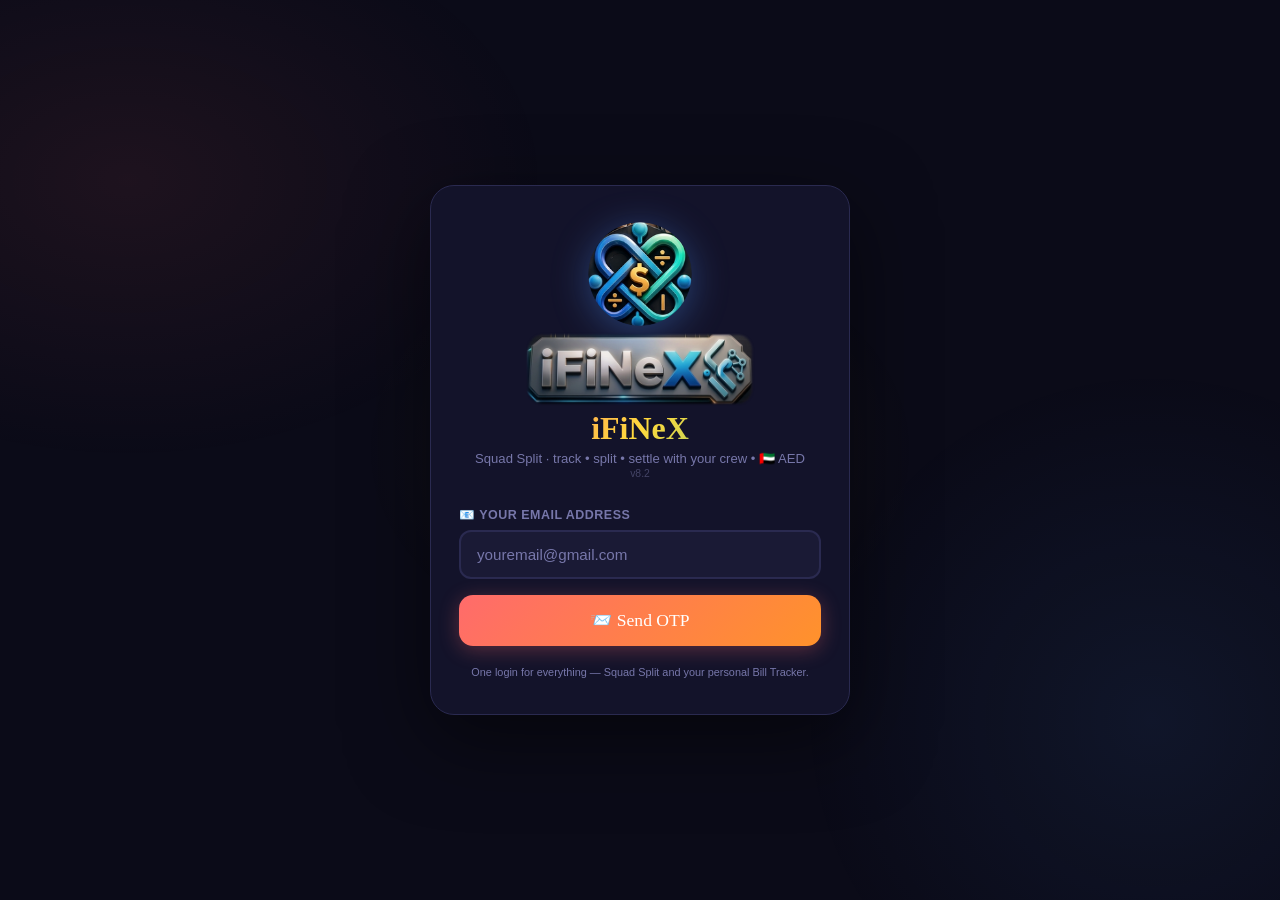
==== commit 0c5205d0: "Add files via upload" ====
--- a/index.html
+++ b/index.html
@@ -14,7 +14,6 @@
 <link rel="icon" type="image/png" sizes="32x32" href="assets/favicon-32.png">
 <link rel="apple-touch-icon" href="assets/apple-touch-icon.png">
 <link href="https://fonts.googleapis.com/css2?family=Nunito:wght@400;600;700;800;900&family=Fredoka+One&display=swap" rel="stylesheet">
-<link rel="stylesheet" href="ifinex-ui.css">
 <script src="vendor/supabase.js"></script>
 <script src="ifinex-session.js"></script>
 <script src="ifinex-alerts.js"></script>
@@ -23,7 +22,6 @@
 <script defer src="vendor/xlsx.full.min.js"></script>
 <script defer src="ifinex-theme.js"></script>
 <script defer src="ifinex-tools.js"></script>
-<script defer src="ifinex-edit-plus.js"></script>
 <script defer src="ifinex-datasets-squad.js"></script>
 <style>
 :root {
@@ -545,8 +543,7 @@
 async function applyMyAppearance(){
   try{
     const { data } = await sb.from('bill_user_prefs').select('*').ilike('user_email', currentEmail).maybeSingle();
-    if(data?.theme && data.theme!=='default') document.documentElement.setAttribute('data-theme', data.theme); else if(data) document.documentElement.removeAttribute('data-theme');
-    try{ localStorage.setItem('ifx_theme', (data&&data.theme)||'default'); }catch(e){}
+    if(data?.theme && data.theme!=='default') document.documentElement.setAttribute('data-theme', data.theme);
     if(data?.bg_url){ ifxBg.apply({url:data.bg_url,opacity:data.bg_opacity,zoom:data.bg_zoom,x:data.bg_x,y:data.bg_y}); }
   }catch(e){ /* appearance is cosmetic — never block the app over it */ }
 }
@@ -597,12 +594,6 @@
     if(R.session?.user?.email){
       currentEmail=R.session.user.email.toLowerCase();
       applyMyAppearance();
-      try{
-        const c=JSON.parse(localStorage.getItem('ifx_sqcache_'+currentEmail)||'null');
-        if(c && c.user && Array.isArray(c.members) && c.members.length && !IMPERSONATE_PARAM){
-          MEMBERS=c.members; currentUser=c.user; selectedId=c.user.id; window._fastEntered=true; ifxBootHide(); enterApp().catch(e=>console.warn('load',e)); routeAfterLogin(true).catch(e=>console.warn('refresh',e)); return;
-        }
-      }catch(e){ console.warn('fast path skipped',e); }
       try{ await routeAfterLogin(true); ifxBootHide(); }
       catch(e){ console.warn('Enter failed',e); ifxBootOffline(()=>location.reload(), e&&e.message); }
       return;
@@ -778,8 +769,6 @@
   currentUser={...m};
   if(window._viewingAsDelegate) currentUser._delegatedLabel = window._viewingAsDelegate;
   sessionStorage.setItem('sq_user',JSON.stringify(currentUser));
-  try{ localStorage.setItem('ifx_sqcache_'+currentEmail, JSON.stringify({user:currentUser,members:MEMBERS})); }catch(e){}
-  if(window._fastEntered){ window._fastEntered=false; return; }   // v8.4: app already open from cache — cache refreshed, nothing more to do
   clearInterval(timerInterval);enterApp();
 }
 
@@ -867,7 +856,6 @@
   if(!confirm('Log out?'))return;
   try{ if(typeof ifxAlertsDisable==='function') await ifxAlertsDisable(true,true); }catch(e){}
   try{ if(sb) await sb.auth.signOut(); }catch(e){ console.warn('signOut',e); }
-  try{ Object.keys(localStorage).filter(k=>k.indexOf('ifx_sqcache_')===0).forEach(k=>localStorage.removeItem(k)); }catch(e){}
   sessionStorage.removeItem('sq_user');currentUser=null;
   document.getElementById('screen-app').classList.remove('active');
   document.getElementById('screen-login').classList.add('active');
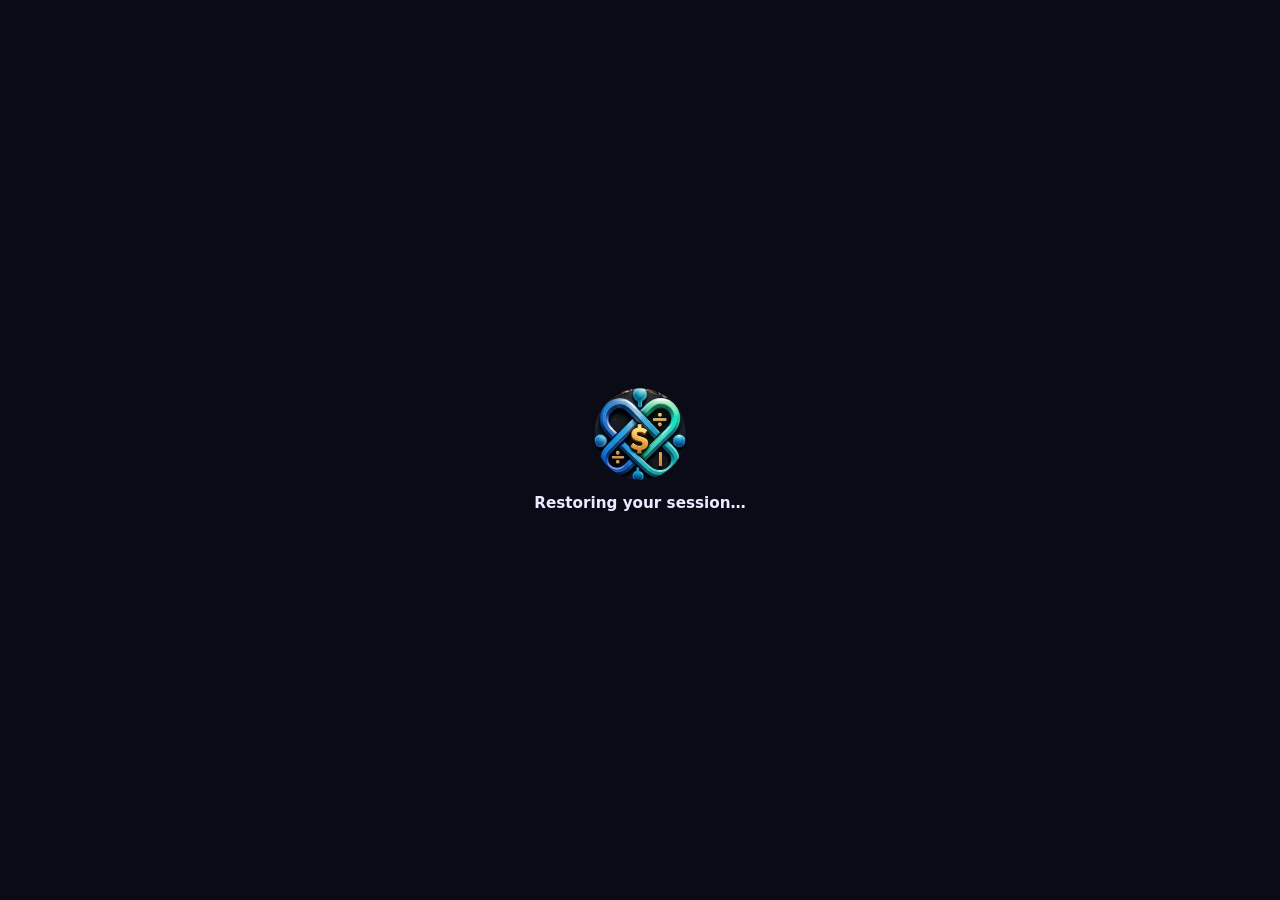
==== commit 3d063c91: "Add files via upload" ====
--- a/index.html
+++ b/index.html
@@ -13,7 +13,8 @@
 <link rel="icon" href="assets/favicon.ico" sizes="any">
 <link rel="icon" type="image/png" sizes="32x32" href="assets/favicon-32.png">
 <link rel="apple-touch-icon" href="assets/apple-touch-icon.png">
-<link href="https://fonts.googleapis.com/css2?family=Nunito:wght@400;600;700;800;900&family=Fredoka+One&display=swap" rel="stylesheet">
+<link href="https://fonts.googleapis.com/css2?family=Nunito:wght@400;600;700;800;900&family=Fredoka+One&display=swap" rel="stylesheet" media="print" onload="this.media='all'"><noscript><link href="https://fonts.googleapis.com/css2?family=Nunito:wght@400;600;700;800;900&family=Fredoka+One&display=swap" rel="stylesheet"></noscript>
+<link rel="stylesheet" href="ifinex-ui.css">
 <script src="vendor/supabase.js"></script>
 <script src="ifinex-session.js"></script>
 <script src="ifinex-alerts.js"></script>
@@ -22,6 +23,7 @@
 <script defer src="vendor/xlsx.full.min.js"></script>
 <script defer src="ifinex-theme.js"></script>
 <script defer src="ifinex-tools.js"></script>
+<script defer src="ifinex-edit-plus.js"></script>
 <script defer src="ifinex-datasets-squad.js"></script>
 <style>
 :root {
@@ -543,7 +545,8 @@
 async function applyMyAppearance(){
   try{
     const { data } = await sb.from('bill_user_prefs').select('*').ilike('user_email', currentEmail).maybeSingle();
-    if(data?.theme && data.theme!=='default') document.documentElement.setAttribute('data-theme', data.theme);
+    if(data?.theme && data.theme!=='default') document.documentElement.setAttribute('data-theme', data.theme); else if(data) document.documentElement.removeAttribute('data-theme');
+    try{ localStorage.setItem('ifx_theme', (data&&data.theme)||'default'); }catch(e){}
     if(data?.bg_url){ ifxBg.apply({url:data.bg_url,opacity:data.bg_opacity,zoom:data.bg_zoom,x:data.bg_x,y:data.bg_y}); }
   }catch(e){ /* appearance is cosmetic — never block the app over it */ }
 }
@@ -569,7 +572,7 @@
 // expenses, prev_balances, settlements, members_config
 
 // ── INIT ────────────────────────────────────
-window.onload=async()=>{
+async function ifxBoot(){   // v8.6: runs at DOMContentLoaded — no longer waits for fonts/images (window.onload did, which kept the splash up on a slow network)
  try{
   if(SUPABASE_URL!=='YOUR_SUPABASE_URL'){
     // Explicit, matching auth config — MUST equal bill-tracker.html's so a
@@ -581,7 +584,6 @@
       isDemoMode=false;
     }catch(e){isDemoMode=true;}
   }
-  try{ await loadMembers(); }catch(e){}  // v8.1: private now — this only succeeds for an already signed-in visitor
   buildOTPBoxes();
   // Security: never trust a cached "who's logged in" blob on its own — a
   // stale copy could show wrong admin status if permissions changed since.
@@ -590,15 +592,23 @@
   if(!isDemoMode&&sb){
     // v8.3 persistent login — see ifinex-session.js
     ifxBootSplash('Restoring your session…');
-    const R = await ifxRestoreSession(sb);
+    const _ce=ifxCachedEmail(); let _hc=false; try{ _hc=!!(_ce && JSON.parse(localStorage.getItem('ifx_sqcache_'+_ce)||'null')); }catch(e){}
+    const R = await ifxRestoreSession(sb, _hc && !IMPERSONATE_PARAM ? 2500 : 0);   // v8.6: slow network + cached squad = open from cache after 2.5 s
     if(R.session?.user?.email){
       currentEmail=R.session.user.email.toLowerCase();
       applyMyAppearance();
+      try{
+        const c=JSON.parse(localStorage.getItem('ifx_sqcache_'+currentEmail)||'null');
+        if(c && c.user && Array.isArray(c.members) && c.members.length && !IMPERSONATE_PARAM){
+          MEMBERS=c.members; currentUser=c.user; selectedId=c.user.id; window._fastEntered=true; ifxBootHide(); enterApp().catch(e=>console.warn('load',e)); routeAfterLogin(true).catch(e=>console.warn('refresh',e)); return;
+        }
+      }catch(e){ console.warn('fast path skipped',e); }
       try{ await routeAfterLogin(true); ifxBootHide(); }
       catch(e){ console.warn('Enter failed',e); ifxBootOffline(()=>location.reload(), e&&e.message); }
       return;
     }
     if(R.offline){ ifxBootOffline(()=>location.reload(), R.error&&R.error.message); return; }
+    try{ await loadMembers(); }catch(e){}
     ifxBootHide();
     sessionStorage.removeItem('sq_user'); // no live session — any old cache is meaningless
     return;
@@ -609,7 +619,8 @@
  }catch(e){
    console.error('Startup error:', e); try{ ifxBootOffline(()=>location.reload(), e&&e.message); }catch(x){}
  }
-};
+}
+if(document.readyState==='loading') document.addEventListener('DOMContentLoaded',ifxBoot); else ifxBoot();
 
 // ── MEMBER CONFIG — persisted in Supabase OR localStorage ──
 async function loadMembers(){
@@ -628,11 +639,15 @@
   localStorage.setItem('sq_members_v2',JSON.stringify(MEMBERS));
   if(!isDemoMode&&sb){
     try{
-      await sb.from('members_config').delete().neq('id','__none__');
-      await sb.from('members_config').insert(MEMBERS.map((m,i)=>({
-        id:m.id,name:m.name,email:m.email||'',emoji:m.emoji,
-        color:m.color,is_admin:m.isAdmin||false,sort_order:i
-      })));
+      // v8.5: write the new list FIRST (upsert by id), then remove only the rows that are no longer in it — a failed save can no longer leave the squad empty
+      const rows=MEMBERS.map((m,i)=>({id:m.id,name:m.name,email:m.email||'',emoji:m.emoji,color:m.color,is_admin:m.isAdmin||false,sort_order:i}));
+      const up=await sb.from('members_config').upsert(rows,{onConflict:'id'});
+      if(up.error) throw up.error;
+      if(rows.length){
+        const keep=rows.map(r=>'"'+String(r.id).replace(/["\\]/g,'')+'"').join(',');
+        const del=await sb.from('members_config').delete().not('id','in','('+keep+')');
+        if(del.error) throw del.error;
+      }
     }catch(e){console.log('members_config save err',e);}
   }
 }
@@ -752,7 +767,9 @@
   // squad_split — find their matching squad roster entry by email.
   const m=MEMBERS.find(x=>(x.email||'').toLowerCase()===routeEmail.toLowerCase());
   if(!m){
-    if(!silent)showErr('err3','⚠️ Marked as a squad member but not yet on the squad roster — ask your admin to add you in Members, or use the My Tracker link for your personal tracker.');
+    // v8.6: never fail silently (the old silent=true path just showed the login picker and looked like "Squad Split does not open")
+    ifxBootHide(); showStep(3);
+    showErr('err3','⚠️ Marked as a squad member but not yet on the squad roster — ask your admin to add you in Members, or use the My Tracker link for your personal tracker.');
     return;
   }
   selectedId=m.id;
@@ -769,6 +786,8 @@
   currentUser={...m};
   if(window._viewingAsDelegate) currentUser._delegatedLabel = window._viewingAsDelegate;
   sessionStorage.setItem('sq_user',JSON.stringify(currentUser));
+  try{ localStorage.setItem('ifx_sqcache_'+currentEmail, JSON.stringify({user:currentUser,members:MEMBERS})); }catch(e){}
+  if(window._fastEntered){ window._fastEntered=false; return; }   // v8.4: app already open from cache — cache refreshed, nothing more to do
   clearInterval(timerInterval);enterApp();
 }
 
@@ -856,6 +875,7 @@
   if(!confirm('Log out?'))return;
   try{ if(typeof ifxAlertsDisable==='function') await ifxAlertsDisable(true,true); }catch(e){}
   try{ if(sb) await sb.auth.signOut(); }catch(e){ console.warn('signOut',e); }
+  try{ Object.keys(localStorage).filter(k=>k.indexOf('ifx_sqcache_')===0).forEach(k=>localStorage.removeItem(k)); }catch(e){}
   sessionStorage.removeItem('sq_user');currentUser=null;
   document.getElementById('screen-app').classList.remove('active');
   document.getElementById('screen-login').classList.add('active');
@@ -1202,7 +1222,7 @@
     entry.id=Date.now();entry.created_at=new Date().toISOString();settlements.push(entry);
   }
   document.getElementById('settle-amount').value='';
-  showToast(`✅ Settlement recorded! <span class="dhs"><svg viewBox="0 0 100 120" xmlns="http://www.w3.org/2000/svg"><path d="M5,5 L5,115 L45,115 C80,115 100,90 100,60 C100,30 80,5 45,5 Z M20,20 L43,20 C68,20 82,35 82,60 C82,85 68,100 43,100 L20,100 Z"/><rect x="0" y="42" width="72" height="10" rx="2"/><rect x="0" y="62" width="72" height="10" rx="2"/></svg></span>${esc(amt)} from ${esc(MEMBERS.find(m=>m.id===from)?.name)} to ${esc(MEMBERS.find(m=>m.id===to)?.name)}`);
+  showToast(`✅ Settlement recorded! <span class="dhs"><svg viewBox="0 0 100 120" xmlns="http://www.w3.org/2000/svg"><path d="M5,5 L5,115 L45,115 C80,115 100,90 100,60 C100,30 80,5 45,5 Z M20,20 L43,20 C68,20 82,35 82,60 C82,85 68,100 43,100 L20,100 Z"/><rect x="0" y="42" width="72" height="10" rx="2"/><rect x="0" y="62" width="72" height="10" rx="2"/></svg></span>${esc(amt)} from ${esc(MEMBERS.find(m=>m.id===from)?.name)} to ${esc(MEMBERS.find(m=>m.id===to)?.name)}`,true);
   refresh();
 }
 
@@ -1477,10 +1497,10 @@
 }
 
 // ── TOAST ─────────────────────────────────────
-function showToast(msg){
+function showToast(msg,trustedHtml){   // v8.5: text by default; HTML only when the caller passes a template it built itself (every value in it is esc()'d)
   const t=document.createElement('div');
   t.style.cssText='position:fixed;bottom:90px;left:50%;transform:translateX(-50%);background:#6bcb77;color:#0b1a0e;padding:10px 20px;border-radius:12px;font-weight:800;font-size:.88rem;z-index:999;animation:slideUp .3s ease;white-space:nowrap;';
-  t.textContent=msg;document.body.appendChild(t);
+  if(trustedHtml)t.innerHTML=msg;else t.textContent=msg;document.body.appendChild(t);
   setTimeout(()=>t.remove(),2800);
 }
 
--- a/ifinex-ui.css
+++ b/ifinex-ui.css
@@ -0,0 +1,224 @@
+/* ============================================================================
+   iFiNeX UI layer (v8.4) — shared by index.html and bill-tracker.html
+   1. Header brand lockup (emblem + wordmark never squeezed or clipped)
+   2. Tick-boxes + selection bar (no overlap, works with every theme)
+   3. Card amount layout, readable page titles over photos
+   4. Bento hub grid, micro-interactions (respect "reduce motion")
+   5. Design styles: Flat, Material, Soft UI (neumorphism), Glass, Clay, Skeuomorphic,
+      Neo-Brutalism, Fluent, OLED, Cyberpunk/Holographic, Minimal, Bento
+   Everything is driven by the existing colour tokens (--bg --card --card2 --border --text --muted ...)
+   plus a few new ones: --r (card radius), --bw (border width), --amount-a/b, --sel-bg, --sel-fg, --tick.
+   ============================================================================ */
+:root{
+  --r:18px; --bw:1px; --amount-a:#4d96ff; --amount-b:#ffd93d; --tick:#4d96ff;
+  --sel-bg:linear-gradient(135deg,rgba(24,30,66,.97),rgba(44,24,78,.97)); --sel-fg:#fff; --sel-accent:#ffd93d; --sel-border:rgba(120,160,255,.5);
+  --nav-clear:92px;
+}
+
+/* ───────── 1. HEADER LOCKUP ───────── */
+.app-header{gap:8px!important;padding:8px 10px!important;align-items:center!important;}
+.app-header .hamb{flex:0 0 auto;}
+.app-header .hd-title{flex:0 1 auto!important;min-width:0;display:flex;flex-direction:column;justify-content:center;gap:2px;}
+.app-header .hd-title h2{display:flex!important;align-items:center;gap:7px;margin:0;line-height:0;font-size:0;background:none!important;-webkit-text-fill-color:initial!important;}
+.app-header .hd-logo,.app-header .hd-word{flex:none!important;display:block;margin:0!important;max-width:none!important;object-fit:contain;cursor:pointer;vertical-align:baseline!important;}
+.app-header .hd-logo{width:40px!important;height:40px!important;border-radius:50%;box-shadow:0 2px 10px rgba(77,150,255,.35);}
+.app-header .hd-word{height:30px!important;width:auto!important;aspect-ratio:520/166;border-radius:7px!important;}
+.app-header .hd-title p{margin:0!important;font-size:.6rem!important;line-height:1.1;max-width:min(52vw,240px);overflow:hidden;text-overflow:ellipsis;white-space:nowrap;}
+.app-header .header-right{flex:0 1 auto!important;min-width:0;gap:5px!important;margin-left:auto;}
+#me-name,#hdr-name{max-width:84px;overflow:hidden;text-overflow:ellipsis;white-space:nowrap;}
+@media (max-width:420px){
+  .app-header{gap:6px!important;padding:7px 8px!important;}
+  .app-header .hamb{width:36px;height:36px;}
+  .app-header .hd-logo{width:34px!important;height:34px!important;}
+  .app-header .hd-word{height:26px!important;}
+  .app-header .hd-title h2{gap:5px;}
+  .app-header .hd-title p{display:none;}
+  #me-name,#hdr-name{max-width:58px;}
+}
+@media (max-width:350px){ .app-header .hd-word{display:none!important;} }
+
+/* ───────── 2. TICK-BOXES + SELECTION BAR ───────── */
+.ifx-host{position:relative;padding-left:52px!important;}
+.ifx-cb{-webkit-appearance:none;appearance:none;position:absolute;left:15px;top:50%;transform:translateY(-50%);width:24px;height:24px;margin:0;border-radius:50%;border:2px solid var(--muted);background:transparent;cursor:pointer;z-index:3;display:grid;place-content:center;transition:background .15s,border-color .15s,transform .15s;}
+.ifx-cb::after{content:"";width:11px;height:6px;border-left:3px solid #fff;border-bottom:3px solid #fff;transform:rotate(-45deg) scale(0);margin-top:-2px;transition:transform .15s;}
+.ifx-cb:checked{background:var(--tick);border-color:var(--tick);animation:ifxpop .22s ease;}
+.ifx-cb:checked::after{transform:rotate(-45deg) scale(1);}
+.ifx-cb:focus-visible{outline:3px solid var(--tick);outline-offset:2px;}
+.ifx-host.ifx-on{outline:2px solid var(--tick);outline-offset:-2px;}
+@keyframes ifxpop{0%{transform:translateY(-50%) scale(.7)}60%{transform:translateY(-50%) scale(1.18)}100%{transform:translateY(-50%) scale(1)}}
+body.ifx-selecting{padding-bottom:150px;}
+
+#ifx-selbar{position:fixed!important;left:50%;transform:translateX(-50%);bottom:calc(var(--nav-clear) + env(safe-area-inset-bottom,0px))!important;z-index:9000;width:min(560px,calc(100% - 22px))!important;display:none;flex-direction:column;gap:9px!important;flex-wrap:nowrap!important;padding:11px 12px 12px!important;border-radius:20px!important;background:var(--sel-bg)!important;color:var(--sel-fg)!important;border:var(--bw) solid var(--sel-border)!important;box-shadow:0 14px 34px rgba(0,0,0,.4)!important;-webkit-backdrop-filter:blur(16px);backdrop-filter:blur(16px);animation:ifxup .2s ease;}
+@keyframes ifxup{from{opacity:0;transform:translate(-50%,12px)}to{opacity:1;transform:translate(-50%,0)}}
+#ifx-selbar .sb-top{display:flex;align-items:center;gap:10px;min-width:0;}
+#ifx-selbar .sb-cnt{flex:none;min-width:28px;height:28px;padding:0 8px;border-radius:14px;background:var(--sel-accent);color:#111;font-weight:900;font-size:.82rem;display:grid;place-items:center;}
+#ifx-selbar .sb-lbl{font-size:.7rem;opacity:.8;line-height:1.1;min-width:0;}
+#ifx-selbar .sb-tot{margin-left:auto;text-align:right;min-width:0;}
+#ifx-selbar .sb-tot small{display:block;font-size:.58rem;opacity:.7;letter-spacing:.06em;text-transform:uppercase;}
+#ifx-selbar .sb-tot b{font-size:1.12rem;color:var(--sel-accent);white-space:normal;overflow-wrap:anywhere;line-height:1.15;}
+#ifx-selbar .sb-x{flex:none;width:30px;height:30px;border-radius:50%;border:0;background:rgba(255,255,255,.16);color:inherit;font-size:.9rem;cursor:pointer;}
+#ifx-selbar .sb-act{display:grid;grid-template-columns:repeat(3,1fr);gap:8px;}
+#ifx-selbar .sb-act button{border:0;border-radius:12px;padding:9px 6px;font-weight:800;font-size:.72rem;cursor:pointer;background:rgba(255,255,255,.15);color:inherit;white-space:nowrap;}
+#ifx-selbar .sb-act button.p{background:linear-gradient(135deg,#4D96FF,#B06AFF);color:#fff;}
+#ifx-selbar .sb-act button:active{transform:scale(.96);}
+
+/* scrollable tab strip (tracker types) */
+.ptabs.scroll{display:flex!important;gap:8px;overflow-x:auto;scrollbar-width:none;padding-bottom:4px;}
+.ptabs.scroll::-webkit-scrollbar{display:none;}
+.ptabs.scroll .ptab{flex:0 0 auto;white-space:nowrap;padding:10px 14px;}
+
+/* ───────── 3. CARD AMOUNTS / TITLES ───────── */
+.et-total{background:linear-gradient(135deg,var(--amount-a),var(--amount-b));-webkit-background-clip:text;background-clip:text;-webkit-text-fill-color:transparent;white-space:nowrap;flex:none;font-size:1.3rem!important;}
+.et-card>div:first-of-type{align-items:flex-start;}
+.et-card>div:first-of-type>b{min-width:0;overflow-wrap:anywhere;line-height:1.25;}
+body:has(#bg-photo-layer.on) .section-title{display:inline-block;padding:5px 14px;border-radius:14px;background:var(--card);-webkit-backdrop-filter:blur(10px);backdrop-filter:blur(10px);}
+
+/* ───────── 4. BENTO HUB + MICRO-INTERACTIONS ───────── */
+#page-hub{padding-bottom:120px;}
+.hub-grid{display:grid;grid-template-columns:repeat(2,minmax(0,1fr));grid-auto-flow:dense;gap:12px;}
+.hub-tile{border-radius:var(--r)!important;}
+.hub-tile:nth-child(1){grid-column:span 2;}
+.hub-tile:nth-child(1) img{height:150px;}
+.hub-tile:nth-child(5){grid-column:span 2;}
+.hub-tile:nth-child(5) img{height:130px;}
+@media (min-width:760px){
+  .hub-grid{grid-template-columns:repeat(4,minmax(0,1fr));}
+  .hub-tile:nth-child(1){grid-column:span 2;grid-row:span 2;}.hub-tile:nth-child(1) img{height:250px;}
+  .hub-tile:nth-child(5){grid-column:span 2;}
+}
+.hub-tile,.btn,.btn-add,.btn-tiny,.nav-btn,.theme-opt,.drawer-item{transition:transform .14s ease,box-shadow .2s ease,background .2s ease;-webkit-tap-highlight-color:transparent;}
+.hub-tile:active,.btn:active,.btn-add:active,.btn-tiny:active,.nav-btn:active{transform:scale(.97);}
+@media (hover:hover){.hub-tile:hover{transform:translateY(-3px);}}
+.page.active{animation:ifxpage .22s ease;}
+@keyframes ifxpage{from{opacity:.0;transform:translateY(6px)}to{opacity:1;transform:none}}
+@media (prefers-reduced-motion:reduce){*{animation-duration:.001ms!important;animation-iteration-count:1!important;transition-duration:.001ms!important;}}
+
+/* ───────── 5. DESIGN STYLES ─────────
+   shared selector list for "surfaces" (cards/rows/tiles). */
+html[data-theme^="st-"] .exp-item-card,html[data-theme^="st-"] .card-tile,html[data-theme^="st-"] .owed-row,html[data-theme^="st-"] .payee-row,
+html[data-theme^="st-"] .et-card,html[data-theme^="st-"] .plan-card,html[data-theme^="st-"] .month-nav,html[data-theme^="st-"] .brk-row,
+html[data-theme^="st-"] .owed-summary-card,html[data-theme^="st-"] .hub-tile,html[data-theme^="st-"] .card,html[data-theme^="st-"] .modal-box,
+html[data-theme^="st-"] .bottom-nav,html[data-theme^="st-"] .plan-stat{border-radius:var(--r);border-width:var(--bw);}
+
+/* 1 · FLAT — solid colours, no shadows, no gradients */
+html[data-theme="st-flat"]{--bg:#eef1f6;--card:#ffffff;--card2:#f4f6fa;--border:#dfe4ec;--text:#1d2433;--muted:#6a7488;--r:10px;--bw:0px;
+  --grad-a:#2f7cf6;--grad-b:#2f7cf6;--grad-pos-a:#22a06b;--grad-pos-b:#22a06b;--header-grad-a:#2f7cf6;--header-grad-b:#2f7cf6;
+  --surface-blur:none;--surface-shadow:none;--elev-shadow:none;--amount-a:#2f7cf6;--amount-b:#2f7cf6;--tick:#2f7cf6;
+  --accent1:#e5484d;--accent2:#f5a524;--accent3:#22a06b;--accent4:#2f7cf6;--accent5:#f76808;--purple:#7e57c2;--red:#e5484d;--green:#22a06b;--sel-bg:#1d2433;--sel-border:transparent;}
+html[data-theme="st-flat"] .btn,html[data-theme="st-flat"] .btn-add{background-image:none!important;background:#2f7cf6!important;box-shadow:none!important;}
+html[data-theme="st-flat"] .app-header .hamb,html[data-theme="st-flat"] .app-header .notif-bell{color:#fff;}
+html[data-theme="st-flat"] .et-total{background:none;-webkit-text-fill-color:#2f7cf6;color:#2f7cf6;}
+
+/* 2 · MATERIAL (Material 3) — tonal surfaces, elevation, ripple */
+html[data-theme="st-material"]{--bg:#fef7ff;--card:#f3edf7;--card2:#ece6f0;--border:#cac4d0;--text:#1d1b20;--muted:#625b71;--r:16px;--bw:0px;
+  --grad-a:#6750a4;--grad-b:#7d5260;--grad-pos-a:#386a20;--grad-pos-b:#006a6a;--header-grad-a:#6750a4;--header-grad-b:#7d5fb0;
+  --surface-blur:none;--surface-shadow:0 1px 3px rgba(0,0,0,.2),0 1px 2px rgba(0,0,0,.14);--elev-shadow:0 6px 10px rgba(0,0,0,.18),0 1px 18px rgba(0,0,0,.12);
+  --amount-a:#6750a4;--amount-b:#7d5260;--tick:#6750a4;--accent1:#b3261e;--accent2:#7d5260;--accent3:#386a20;--accent4:#6750a4;--accent5:#8c5000;--purple:#6750a4;--red:#b3261e;--green:#386a20;--sel-bg:#322f35;--sel-border:transparent;}
+html[data-theme="st-material"] .btn,html[data-theme="st-material"] .btn-add{background:#6750a4!important;background-image:none!important;border-radius:20px!important;box-shadow:0 1px 3px rgba(0,0,0,.3)!important;}
+html[data-theme="st-material"] .app-header .hamb,html[data-theme="st-material"] .app-header .notif-bell{color:#fff;}
+html[data-theme="st-material"] .btn:active,html[data-theme="st-material"] .btn-add:active,html[data-theme="st-material"] .btn-tiny:active{box-shadow:inset 0 0 0 100px rgba(103,80,164,.18)!important;}
+html[data-theme="st-material"] .et-total{background:none;-webkit-text-fill-color:#6750a4;color:#6750a4;}
+
+/* 3 · SOFT UI (Neumorphism) */
+html[data-theme="st-soft"]{--bg:#e4e9f1;--card:#e4e9f1;--card2:#dde3ed;--border:transparent;--text:#2c3345;--muted:#6c7589;--r:22px;--bw:0px;
+  --grad-a:#7c6ff0;--grad-b:#5aa0f2;--grad-pos-a:#3fb37f;--grad-pos-b:#5aa0f2;--header-grad-a:#e4e9f1;--header-grad-b:#dde3ed;
+  --surface-blur:none;--surface-shadow:8px 8px 18px #c3c9d6,-8px -8px 18px #ffffff;--elev-shadow:12px 12px 26px #bcc3d1,-12px -12px 26px #ffffff;
+  --amount-a:#6a5ce6;--amount-b:#3f86e6;--tick:#6a5ce6;--accent1:#e0566f;--accent2:#c99417;--accent3:#3fb37f;--accent4:#4a86e0;--accent5:#e07a2a;--purple:#7c6ff0;--red:#e0566f;--green:#3fb37f;--sel-bg:#e4e9f1;--sel-fg:#2c3345;--sel-accent:#6a5ce6;--sel-border:transparent;}
+html[data-theme="st-soft"] .app-header{box-shadow:0 8px 18px #c3c9d6!important;}
+html[data-theme="st-soft"] .app-header,html[data-theme="st-soft"] .app-header *{color:#2c3345;}
+html[data-theme="st-soft"] input,html[data-theme="st-soft"] select,html[data-theme="st-soft"] textarea{box-shadow:inset 4px 4px 9px #c3c9d6,inset -4px -4px 9px #fff!important;border:0!important;background:var(--card)!important;color:var(--text)!important;}
+html[data-theme="st-soft"] #ifx-selbar{box-shadow:8px 8px 18px #c3c9d6,-8px -8px 18px #fff!important;}
+html[data-theme="st-soft"] #ifx-selbar .sb-cnt{color:#fff;} html[data-theme="st-soft"] #ifx-selbar .sb-x,html[data-theme="st-soft"] #ifx-selbar .sb-act button:not(.p){background:#d3d9e5;}
+
+/* 4 · GLASS (Glassmorphism) */
+html[data-theme="st-glass"]{--bg:#12082b;--card:rgba(255,255,255,.12);--card2:rgba(255,255,255,.08);--border:rgba(255,255,255,.28);--text:#ffffff;--muted:#cdc3ee;--r:22px;--bw:1px;
+  --grad-a:#ff7ad9;--grad-b:#6c8cff;--grad-pos-a:#52e3b5;--grad-pos-b:#4dc9ff;--header-grad-a:rgba(255,255,255,.14);--header-grad-b:rgba(255,255,255,.08);
+  --surface-blur:blur(22px) saturate(160%);--surface-shadow:0 8px 32px rgba(10,0,40,.35);--elev-shadow:0 18px 50px rgba(10,0,40,.5);--amount-a:#ffd1f3;--amount-b:#a6c1ff;--tick:#ff7ad9;}
+html[data-theme="st-glass"] body{background:radial-gradient(900px 600px at 10% 0%,#ff5fb8 0%,transparent 60%),radial-gradient(800px 600px at 100% 30%,#4a7bff 0%,transparent 55%),radial-gradient(700px 600px at 30% 100%,#22d3ee 0%,transparent 55%),#12082b;background-attachment:fixed;}
+html[data-theme="st-glass"] .hub-tile,html[data-theme="st-glass"] .et-card,html[data-theme="st-glass"] .card{box-shadow:inset 0 1px 0 rgba(255,255,255,.35),var(--surface-shadow);}
+
+/* 5 · CLAY (Claymorphism) — puffy, pastel, inflated */
+html[data-theme="st-clay"]{--bg:#fdeeff;--card:#ffffff;--card2:#fff4fb;--border:transparent;--text:#43365a;--muted:#8a7aa6;--r:28px;--bw:0px;
+  --grad-a:#ff8fb8;--grad-b:#8f9bff;--grad-pos-a:#6fdcb0;--grad-pos-b:#7fc6ff;--header-grad-a:#ffd6ec;--header-grad-b:#d8d6ff;
+  --surface-blur:none;--surface-shadow:0 10px 18px rgba(143,155,255,.28),inset 0 -7px 12px rgba(143,155,255,.14),inset 0 7px 12px rgba(255,255,255,.95);
+  --elev-shadow:0 16px 30px rgba(143,155,255,.35),inset 0 -8px 14px rgba(143,155,255,.16),inset 0 8px 14px #fff;--amount-a:#ff6fa6;--amount-b:#7a83ff;--tick:#ff6fa6;
+  --accent1:#ff6f8f;--accent2:#ffb84d;--accent3:#4fcf9d;--accent4:#6f86ff;--accent5:#ff9a5c;--purple:#a87bff;--red:#ff6f8f;--green:#4fcf9d;--sel-bg:linear-gradient(135deg,#8f9bff,#ff8fb8);--sel-border:transparent;--sel-accent:#fff8b0;}
+html[data-theme="st-clay"] .btn,html[data-theme="st-clay"] .btn-add{border-radius:999px!important;box-shadow:0 8px 14px rgba(143,155,255,.4),inset 0 -5px 9px rgba(0,0,0,.12),inset 0 5px 9px rgba(255,255,255,.55)!important;}
+html[data-theme="st-clay"] .app-header,html[data-theme="st-clay"] .app-header *{color:#43365a;}
+html[data-theme="st-clay"] .app-header{border-radius:0 0 28px 28px;}
+
+/* 6 · SKEUOMORPHIC — leather, paper, brass */
+html[data-theme="st-skeu"]{--bg:#3b2a1d;--card:#f3ead7;--card2:#e8dcc2;--border:#b79d6e;--text:#3a2a18;--muted:#7a6444;--r:14px;--bw:2px;
+  --grad-a:#c58b2b;--grad-b:#8f5f12;--grad-pos-a:#5f8f3a;--grad-pos-b:#3f6b2a;--header-grad-a:#5a3d24;--header-grad-b:#3b2a1d;
+  --surface-blur:none;--surface-shadow:0 3px 0 #b79d6e,0 8px 14px rgba(0,0,0,.35),inset 0 1px 0 rgba(255,255,255,.7);--elev-shadow:0 5px 0 #8f7647,0 16px 26px rgba(0,0,0,.5),inset 0 1px 0 rgba(255,255,255,.7);
+  --amount-a:#8f5f12;--amount-b:#c58b2b;--tick:#8f5f12;--accent1:#a63a2b;--accent2:#c58b2b;--accent3:#4f7a2e;--accent4:#2f5f8f;--accent5:#b5651d;--purple:#6b4a8f;--red:#a63a2b;--green:#4f7a2e;--sel-bg:linear-gradient(#5a3d24,#3b2a1d);--sel-fg:#f3ead7;--sel-accent:#f0c36a;--sel-border:#b79d6e;}
+html[data-theme="st-skeu"] body{background:repeating-linear-gradient(90deg,#3b2a1d 0 3px,#35261a 3px 6px);}
+html[data-theme="st-skeu"] .exp-item-card,html[data-theme="st-skeu"] .et-card,html[data-theme="st-skeu"] .card,html[data-theme="st-skeu"] .plan-card,html[data-theme="st-skeu"] .owed-row,html[data-theme="st-skeu"] .payee-row,html[data-theme="st-skeu"] .card-tile{background:linear-gradient(#f7f0de,#e9dcc0)!important;border-style:solid;}
+html[data-theme="st-skeu"] .btn,html[data-theme="st-skeu"] .btn-add{background:linear-gradient(#e0a93d,#a8731a)!important;color:#2a1b08!important;text-shadow:0 1px 0 rgba(255,255,255,.5);box-shadow:0 3px 0 #6e4a0e,0 6px 10px rgba(0,0,0,.4),inset 0 1px 0 rgba(255,255,255,.6)!important;}
+html[data-theme="st-skeu"] .btn:active,html[data-theme="st-skeu"] .btn-add:active{box-shadow:0 1px 0 #6e4a0e,inset 0 2px 6px rgba(0,0,0,.4)!important;transform:translateY(2px);}
+html[data-theme="st-skeu"] .app-header .hamb,html[data-theme="st-skeu"] .app-header .notif-bell{color:#f3ead7;}
+
+/* 7 · NEO-BRUTALISM — thick black borders, hard shadows, loud colour */
+html[data-theme="st-brutal"]{--bg:#fff7d6;--card:#ffffff;--card2:#fffdf0;--border:#000000;--text:#000000;--muted:#3d3d3d;--r:8px;--bw:3px;
+  --grad-a:#ff5c8a;--grad-b:#ffd23f;--grad-pos-a:#3ddc97;--grad-pos-b:#4cc9f0;--header-grad-a:#ffd23f;--header-grad-b:#ffd23f;
+  --surface-blur:none;--surface-shadow:6px 6px 0 #000;--elev-shadow:8px 8px 0 #000;--amount-a:#000;--amount-b:#000;--tick:#ff5c8a;
+  --accent1:#ff3b30;--accent2:#ffd23f;--accent3:#2bb673;--accent4:#2f6bff;--accent5:#ff8a00;--purple:#8b5cf6;--red:#ff3b30;--green:#2bb673;--sel-bg:#ffd23f;--sel-fg:#000;--sel-accent:#000;--sel-border:#000;}
+html[data-theme="st-brutal"] body{font-weight:600;}
+html[data-theme="st-brutal"] .btn,html[data-theme="st-brutal"] .btn-add,html[data-theme="st-brutal"] .btn-tiny{background:#ff5c8a!important;background-image:none!important;color:#000!important;border:3px solid #000!important;border-radius:8px!important;box-shadow:4px 4px 0 #000!important;font-weight:900;}
+html[data-theme="st-brutal"] .btn:active,html[data-theme="st-brutal"] .btn-add:active{box-shadow:0 0 0 #000!important;transform:translate(4px,4px);}
+html[data-theme="st-brutal"] .app-header{border-bottom:3px solid #000;} html[data-theme="st-brutal"] .app-header *{color:#000;}
+html[data-theme="st-brutal"] .et-total{background:none;-webkit-text-fill-color:#000;color:#000;}
+html[data-theme="st-brutal"] #ifx-selbar .sb-cnt{color:#ffd23f;background:#000;} html[data-theme="st-brutal"] #ifx-selbar .sb-x,html[data-theme="st-brutal"] #ifx-selbar .sb-act button:not(.p){background:#fff;border:2px solid #000;}
+html[data-theme="st-brutal"] #ifx-selbar .sb-act button.p{background:#ff5c8a;color:#000;border:2px solid #000;}
+html[data-theme="st-brutal"] .ifx-cb{border-color:#000;}
+
+/* 8 · FLUENT — acrylic/mica, subtle reveal borders, 8px corners */
+html[data-theme="st-fluent"]{--bg:#1c1c1f;--card:rgba(255,255,255,.06);--card2:rgba(255,255,255,.04);--border:rgba(255,255,255,.1);--text:#ffffff;--muted:#a8a8b3;--r:8px;--bw:1px;
+  --grad-a:#60cdff;--grad-b:#0078d4;--grad-pos-a:#6ccb5f;--grad-pos-b:#0f7b0f;--header-grad-a:rgba(44,44,48,.8);--header-grad-b:rgba(32,32,36,.8);
+  --surface-blur:blur(30px) saturate(150%);--surface-shadow:0 2px 8px rgba(0,0,0,.28);--elev-shadow:0 8px 24px rgba(0,0,0,.4);--amount-a:#60cdff;--amount-b:#99ebff;--tick:#0078d4;--sel-bg:rgba(44,44,48,.92);--sel-border:rgba(255,255,255,.16);--sel-accent:#60cdff;}
+html[data-theme="st-fluent"] body{background:linear-gradient(160deg,#1f2a3a 0%,#1c1c1f 45%,#251f33 100%);background-attachment:fixed;}
+html[data-theme="st-fluent"] .btn,html[data-theme="st-fluent"] .btn-add{background:#0078d4!important;background-image:none!important;border-radius:6px!important;box-shadow:none!important;}
+html[data-theme="st-fluent"] .exp-item-card:hover,html[data-theme="st-fluent"] .et-card:hover,html[data-theme="st-fluent"] .hub-tile:hover{border-color:rgba(255,255,255,.3);background-image:radial-gradient(260px circle at 50% 0,rgba(255,255,255,.07),transparent 70%);}
+
+/* 9 · OLED — true black, vivid accents, battery friendly */
+html[data-theme="st-oled"]{--bg:#000000;--card:#0b0b0d;--card2:#111114;--border:#1d1d22;--text:#f2f2f5;--muted:#8b8b96;--r:16px;--bw:1px;
+  --grad-a:#3b82f6;--grad-b:#8b5cf6;--grad-pos-a:#22c55e;--grad-pos-b:#06b6d4;--header-grad-a:#000;--header-grad-b:#000;
+  --surface-blur:none;--surface-shadow:none;--elev-shadow:0 0 0 1px #1d1d22;--amount-a:#60a5fa;--amount-b:#c4b5fd;--tick:#3b82f6;--sel-bg:#0b0b0d;--sel-border:#2a2a32;}
+html[data-theme="st-oled"] body,html[data-theme="st-oled"] .app-header,html[data-theme="st-oled"] .bottom-nav{background:#000!important;}
+
+/* 10 · CYBERPUNK / HOLOGRAPHIC — neon edges, glow, iridescent text */
+html[data-theme="st-cyber"]{--bg:#07040f;--card:rgba(16,8,36,.82);--card2:rgba(26,12,52,.7);--border:rgba(0,255,225,.45);--text:#e9fbff;--muted:#8ea6d9;--r:12px;--bw:1px;
+  --grad-a:#ff2bd6;--grad-b:#00f0ff;--grad-pos-a:#39ff88;--grad-pos-b:#00f0ff;--header-grad-a:#12062b;--header-grad-b:#07040f;
+  --surface-blur:blur(8px);--surface-shadow:0 0 14px rgba(0,240,255,.25),inset 0 0 18px rgba(255,43,214,.08);--elev-shadow:0 0 30px rgba(255,43,214,.35);
+  --amount-a:#00f0ff;--amount-b:#ff2bd6;--tick:#ff2bd6;--accent1:#ff2b6a;--accent2:#fff04d;--accent3:#39ff88;--accent4:#00f0ff;--accent5:#ff9f1a;--purple:#c06bff;--red:#ff2b6a;--green:#39ff88;--sel-bg:linear-gradient(135deg,#14052e,#2a0a45);--sel-border:#00f0ff;--sel-accent:#00f0ff;}
+html[data-theme="st-cyber"] body{background:linear-gradient(rgba(0,240,255,.05) 1px,transparent 1px) 0 0/100% 34px,linear-gradient(90deg,rgba(255,43,214,.05) 1px,transparent 1px) 0 0/34px 100%,radial-gradient(700px 400px at 90% 0,rgba(255,43,214,.22),transparent),#07040f;}
+html[data-theme="st-cyber"] .btn,html[data-theme="st-cyber"] .btn-add{background:linear-gradient(90deg,#ff2bd6,#7a5cff,#00f0ff)!important;color:#07040f!important;font-weight:900;box-shadow:0 0 18px rgba(255,43,214,.55)!important;}
+html[data-theme="st-cyber"] .et-total,html[data-theme="st-cyber"] .section-title{text-shadow:0 0 14px rgba(0,240,255,.45);}
+html[data-theme="st-cyber"] .hub-tile{border-color:var(--hc,#00f0ff);}
+
+/* 11 · MINIMAL — hairlines, lots of air, one accent */
+html[data-theme="st-minimal"]{--bg:#ffffff;--card:#ffffff;--card2:#fafafa;--border:#e6e6e6;--text:#111111;--muted:#767676;--r:10px;--bw:1px;
+  --grad-a:#111111;--grad-b:#111111;--grad-pos-a:#111111;--grad-pos-b:#111111;--header-grad-a:#ffffff;--header-grad-b:#ffffff;
+  --surface-blur:none;--surface-shadow:none;--elev-shadow:0 10px 30px rgba(0,0,0,.08);--amount-a:#111;--amount-b:#111;--tick:#111;
+  --accent1:#d33;--accent2:#b8860b;--accent3:#2a8a4a;--accent4:#1d4ed8;--accent5:#c2410c;--purple:#6d28d9;--red:#d33;--green:#2a8a4a;--sel-bg:#111;--sel-border:transparent;}
+html[data-theme="st-minimal"] .btn,html[data-theme="st-minimal"] .btn-add{background:#111!important;background-image:none!important;box-shadow:none!important;border-radius:8px!important;}
+html[data-theme="st-minimal"] .app-header{box-shadow:none!important;border-bottom:1px solid #e6e6e6;} html[data-theme="st-minimal"] .app-header *{color:#111;}
+html[data-theme="st-minimal"] .et-total{background:none;-webkit-text-fill-color:#111;color:#111;}
+html[data-theme="st-minimal"] .exp-item-card,html[data-theme="st-minimal"] .et-card,html[data-theme="st-minimal"] .card{background:transparent;}
+
+/* 12 · BENTO — modular tiles, big radius, soft depth (the hub is a bento grid in every style) */
+html[data-theme="st-bento"]{--bg:#0e1014;--card:#171a21;--card2:#1d212a;--border:rgba(255,255,255,.07);--text:#f1f3f8;--muted:#8d95a8;--r:26px;--bw:1px;
+  --grad-a:#7c8cff;--grad-b:#4dd6c8;--grad-pos-a:#4dd6a0;--grad-pos-b:#4d9bff;--header-grad-a:#12151b;--header-grad-b:#0e1014;
+  --surface-blur:none;--surface-shadow:inset 0 1px 0 rgba(255,255,255,.05),0 10px 30px rgba(0,0,0,.35);--elev-shadow:0 20px 50px rgba(0,0,0,.5);--amount-a:#9fb0ff;--amount-b:#6fe3d6;--tick:#7c8cff;}
+html[data-theme="st-bento"] .hub-grid,html[data-theme="st-bento"] .plan-summary{gap:14px!important;}
+html[data-theme="st-bento"] .plan-stat{background:var(--card);padding:14px!important;}
+html[data-theme="st-bento"] .hub-tile{background:linear-gradient(160deg,var(--card2),var(--card));}
+
+/* v8.4 — edit pencil + per-page import/export strip */
+.card-tile{position:relative}
+.card-tile .cedit{position:absolute;top:6px;left:6px;width:26px;height:26px;border-radius:50%;border:1px solid var(--border);background:var(--card2);color:var(--text);font-size:.72rem;line-height:1;cursor:pointer;display:flex;align-items:center;justify-content:center;padding:0;z-index:2}
+.brk-actions .ed2{background:none;border:0;cursor:pointer;font-size:.95rem;padding:2px 5px}
+.btn-del.btn-edit{margin-right:4px;background:var(--card2);color:var(--text)}
+.ifx-strip{display:flex;align-items:center;gap:6px;flex-wrap:wrap;margin:0 0 10px;padding:7px 10px;border:1px dashed var(--border);border-radius:12px;background:var(--card2)}
+.ifx-strip-l{font-size:.68rem;font-weight:800;color:var(--muted);margin-right:auto}
+.ifx-strip .ifx-xbtn{padding:6px 10px;font-size:.72rem}
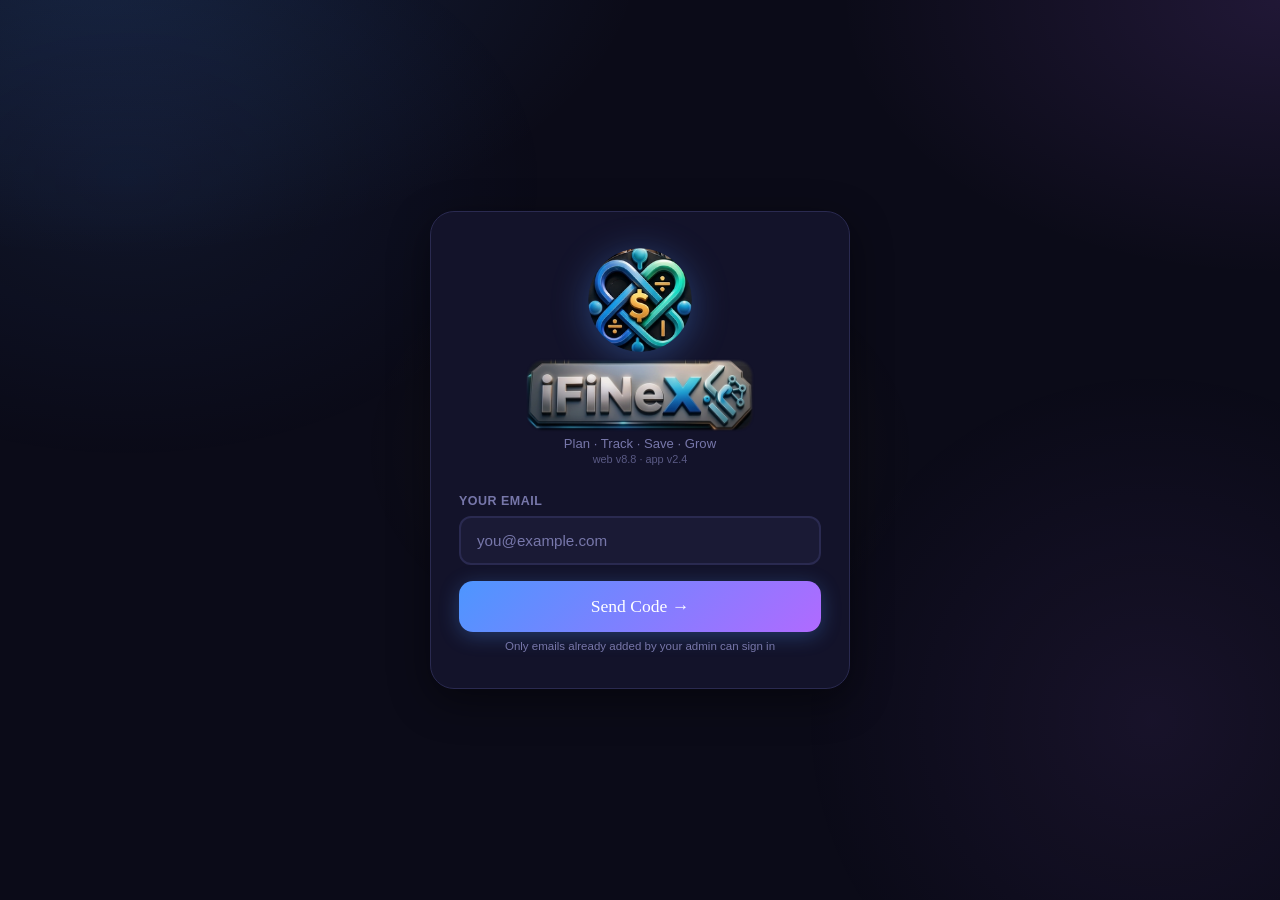
==== commit c58f9c84: "Add files via upload" ====
--- a/index.html
+++ b/index.html
@@ -1,1540 +1,7 @@
-<!DOCTYPE html>
-<html lang="en">
-<head>
-<meta charset="UTF-8">
-<meta name="viewport" content="width=device-width, initial-scale=1.0, maximum-scale=1.0, user-scalable=no">
-<title>iFiNeX · Squad Split</title>
-<meta http-equiv="Content-Security-Policy" content="default-src 'self'; script-src 'self' 'unsafe-inline' 'unsafe-eval'; style-src 'self' 'unsafe-inline' https://fonts.googleapis.com; font-src 'self' data: https://fonts.gstatic.com; img-src 'self' data: blob: https://lznnetxeklmdrykxtsbm.supabase.co; connect-src 'self' https://lznnetxeklmdrykxtsbm.supabase.co wss://lznnetxeklmdrykxtsbm.supabase.co; object-src 'none'; base-uri 'self'; form-action 'self'; frame-src 'none'">
-<meta name="referrer" content="no-referrer">
-<!-- v8.1 SECURITY: the page may only talk to its own origin + your Supabase project (https://lznnetxeklmdrykxtsbm.supabase.co); a script injected by an attacker can no longer send your session anywhere else. -->
-<meta name="theme-color" content="#0b0b18">
-<meta name="application-name" content="iFiNeX">
-<link rel="manifest" href="manifest.webmanifest">
-<link rel="icon" href="assets/favicon.ico" sizes="any">
-<link rel="icon" type="image/png" sizes="32x32" href="assets/favicon-32.png">
-<link rel="apple-touch-icon" href="assets/apple-touch-icon.png">
-<link href="https://fonts.googleapis.com/css2?family=Nunito:wght@400;600;700;800;900&family=Fredoka+One&display=swap" rel="stylesheet" media="print" onload="this.media='all'"><noscript><link href="https://fonts.googleapis.com/css2?family=Nunito:wght@400;600;700;800;900&family=Fredoka+One&display=swap" rel="stylesheet"></noscript>
-<link rel="stylesheet" href="ifinex-ui.css">
-<script src="vendor/supabase.js"></script>
-<script src="ifinex-session.js"></script>
-<script src="ifinex-alerts.js"></script>
-<script defer src="vendor/jspdf.umd.min.js"></script>
-<script defer src="vendor/jspdf.plugin.autotable.min.js"></script>
-<script defer src="vendor/xlsx.full.min.js"></script>
-<script defer src="ifinex-theme.js"></script>
-<script defer src="ifinex-tools.js"></script>
-<script defer src="ifinex-edit-plus.js"></script>
-<script defer src="ifinex-datasets-squad.js"></script>
-<style>
-:root {
-  --bg:#0b0b18;--card:#13132a;--card2:#1a1a35;--border:#2a2a50;
-  --accent1:#ff6b6b;--accent2:#ffd93d;--accent3:#6bcb77;--accent4:#4d96ff;--accent5:#ff922b;
-  --purple:#b06aff;--text:#f0f0ff;--muted:#7777aa;--red:#ff6b6b;--green:#6bcb77;
-  /* v7.4: same gradient/surface tokens as bill-tracker.html, defaulted to
-     Squad Split's OWN red/orange brand identity rather than Bill
-     Tracker's blue/purple — the two apps keep their distinct look, but
-     both now respond to the same theme system. */
-  --grad-a:#ff6b6b;--grad-b:#ff922b;
-  --grad-pos-a:#6bcb77;--grad-pos-b:#4d96ff;
-  --header-grad-a:#1a0a2e;--header-grad-b:#0a1a3e;
-  --surface-blur:none;--surface-shadow:none;--elev-shadow:0 12px 40px rgba(0,0,0,.45);
-}
-/* Same theme system as bill-tracker.html (v7.0 base 5, v7.4 +8 more) —
-   applied read-only here (picked in Bill Tracker's 🎨 Appearance, just
-   honored on this page too so navigating between the two doesn't jar). See
-   bill-tracker.html for the full palette rationale. */
-html[data-theme="ocean"]{ --bg:#071820;--card:#0e2530;--card2:#123244;--border:#1c4a5e;--text:#eaf6fb;--muted:#6b9aad; }
-html[data-theme="sunset"]{ --bg:#1a0f14;--card:#2a1620;--card2:#33192a;--border:#4a2438;--text:#fbeef1;--muted:#a67f8c; }
-html[data-theme="forest"]{ --bg:#0c1710;--card:#132a1c;--card2:#183524;--border:#2a4a35;--text:#eafbf0;--muted:#7aa38c; }
-html[data-theme="mono"]{ --bg:#0a0a0a;--card:#161616;--card2:#1e1e1e;--border:#333333;--text:#f2f2f2;--muted:#8a8a8a; }
-html[data-theme="glass-aqua"]{ --bg:#04141c;--card:rgba(255,255,255,.08);--card2:rgba(255,255,255,.05);--border:rgba(255,255,255,.18);--text:#eafcff;--muted:#8fc2cf;
-  --grad-a:#22d3ee;--grad-b:#4d96ff;--grad-pos-a:#34e6b0;--grad-pos-b:#22d3ee;--header-grad-a:rgba(6,30,40,.55);--header-grad-b:rgba(4,18,28,.55);
-  --surface-blur:blur(18px);--surface-shadow:0 8px 32px rgba(0,40,60,.35);--elev-shadow:0 16px 50px rgba(0,20,35,.5); }
-html[data-theme="glass-dark"]{ --bg:#0a0a12;--card:rgba(255,255,255,.05);--card2:rgba(255,255,255,.03);--border:rgba(255,255,255,.12);--text:#f0f0ff;--muted:#9494b8;
-  --header-grad-a:rgba(15,15,25,.5);--header-grad-b:rgba(10,10,18,.5);--surface-blur:blur(16px);--surface-shadow:0 8px 30px rgba(0,0,0,.45);--elev-shadow:0 16px 50px rgba(0,0,0,.55); }
-html[data-theme="neo-light"]{ --bg:#e8ebf1;--card:#e8ebf1;--card2:#e2e5ec;--border:transparent;--text:#2a2d3a;--muted:#666b80;
-  --accent1:#d94f6b;--accent2:#c99417;--accent3:#3f9e63;--accent4:#3f6fc9;--accent5:#c96a1f;--purple:#8b5fc9;--red:#d94f6b;--green:#3f9e63;
-  --grad-a:#d9636b;--grad-b:#d98a3f;--grad-pos-a:#4f9e73;--grad-pos-b:#4d7fdb;--header-grad-a:#e8ebf1;--header-grad-b:#e2e5ec;
-  --surface-blur:none;--surface-shadow:7px 7px 16px rgba(163,177,198,.55),-7px -7px 16px rgba(255,255,255,.9);--elev-shadow:9px 9px 20px rgba(163,177,198,.6),-9px -9px 20px rgba(255,255,255,.95); }
-html[data-theme="neo-dark"]{ --bg:#1e2028;--card:#1e2028;--card2:#1a1c23;--border:transparent;--text:#e8e9f0;--muted:#8a8d9c;
-  --grad-a:#e07a6e;--grad-b:#e0a75c;--grad-pos-a:#5fc98a;--grad-pos-b:#5c8fe0;--header-grad-a:#1e2028;--header-grad-b:#1a1c23;
-  --surface-blur:none;--surface-shadow:7px 7px 16px rgba(0,0,0,.5),-7px -7px 16px rgba(255,255,255,.03);--elev-shadow:9px 9px 22px rgba(0,0,0,.55),-9px -9px 22px rgba(255,255,255,.04); }
-html[data-theme="aurora"]{ --bg:#0d0620;--card:rgba(255,255,255,.07);--card2:rgba(255,255,255,.04);--border:rgba(255,255,255,.16);--text:#f5f0ff;--muted:#a597c2;
-  --grad-a:#ff92d0;--grad-b:#b06aff;--grad-pos-a:#6bcb77;--grad-pos-b:#4d96ff;--header-grad-a:rgba(20,10,35,.5);--header-grad-b:rgba(12,6,22,.5);
-  --surface-blur:blur(18px);--surface-shadow:0 8px 32px rgba(60,20,80,.4);--elev-shadow:0 16px 50px rgba(40,10,60,.5); }
-html[data-theme="noise-dark"]{ --bg:#0e0e12;--card:#161619;--card2:#1c1c20;--border:#2c2c33;--text:#f0f0f2;--muted:#87879a;
-  --header-grad-a:#141418;--header-grad-b:#0e0e12;--surface-blur:none;--surface-shadow:0 4px 18px rgba(0,0,0,.4);--elev-shadow:0 14px 40px rgba(0,0,0,.5); }
-html[data-theme="sandstone"]{ --bg:#2a1d14;--card:#33241a;--card2:#3a2a1e;--border:#4a3526;--text:#f7ece0;--muted:#b89880;
-  --grad-a:#ffb066;--grad-b:#ff7a5c;--grad-pos-a:#d9a441;--grad-pos-b:#ff7a5c;--header-grad-a:#2a1d14;--header-grad-b:#1f150e;
-  --surface-blur:none;--surface-shadow:5px 5px 14px rgba(0,0,0,.35),-3px -3px 10px rgba(255,180,120,.05);--elev-shadow:0 14px 40px rgba(0,0,0,.45); }
-html[data-theme="custom-photo"]{ --bg:#0c0c16;--card:rgba(20,20,30,.35);--card2:rgba(20,20,30,.25);--border:rgba(255,255,255,.14);--text:#f5f5ff;--muted:#a8a8c5;
-  --header-grad-a:rgba(10,10,18,.45);--header-grad-b:rgba(6,6,12,.45);--surface-blur:blur(14px);--surface-shadow:0 8px 30px rgba(0,0,0,.4);--elev-shadow:0 16px 45px rgba(0,0,0,.5); }
-#bg-photo-layer{ position:fixed; inset:0; z-index:-1; background-size:cover; background-position:center; opacity:0; transition:opacity .3s; pointer-events:none; }
-#bg-photo-layer.on{ opacity:var(--bg-photo-opacity, 0.30); }
-#theme-fx-layer{ position:fixed; inset:0; z-index:-2; opacity:0; transition:opacity .4s; background-size:cover; background-position:center; pointer-events:none; }
-html[data-theme="glass-aqua"] #theme-fx-layer{ opacity:1; background:
-  radial-gradient(circle at 15% 20%,rgba(77,214,255,.55),transparent 45%),radial-gradient(circle at 85% 15%,rgba(77,150,255,.45),transparent 50%),
-  radial-gradient(circle at 50% 85%,rgba(107,203,220,.5),transparent 55%),linear-gradient(160deg,#04202a,#031521 60%,#02101a); animation:fxDrift 22s ease-in-out infinite alternate; }
-html[data-theme="glass-dark"] #theme-fx-layer{ opacity:1; background:radial-gradient(circle at 30% 20%,rgba(255,255,255,.06),transparent 40%),linear-gradient(160deg,#12131c,#0a0a12 70%); }
-html[data-theme="aurora"] #theme-fx-layer{ opacity:1; background:
-  radial-gradient(circle at 20% 25%,rgba(176,106,255,.55),transparent 45%),radial-gradient(circle at 80% 20%,rgba(255,146,208,.45),transparent 50%),
-  radial-gradient(circle at 50% 80%,rgba(77,150,255,.5),transparent 55%),linear-gradient(160deg,#160a2e,#0d0620 60%,#08041a); animation:fxDrift 18s ease-in-out infinite alternate; }
-html[data-theme="noise-dark"] #theme-fx-layer{ opacity:1;
-  background-image:url("data:image/svg+xml;utf8,<svg xmlns='http://www.w3.org/2000/svg' width='120' height='120'><filter id='n'><feTurbulence type='fractalNoise' baseFrequency='0.85' numOctaves='2' stitchTiles='stitch'/><feColorMatrix type='saturate' values='0'/></filter><rect width='100%25' height='100%25' filter='url(%23n)' opacity='0.35'/></svg>"),
-  linear-gradient(160deg,#0e0e12,#08080a 70%); background-size:120px 120px,cover; }
-html[data-theme="sandstone"] #theme-fx-layer{ opacity:1;
-  background-image:url("data:image/svg+xml;utf8,<svg xmlns='http://www.w3.org/2000/svg' width='120' height='120'><filter id='n'><feTurbulence type='fractalNoise' baseFrequency='0.9' numOctaves='2' stitchTiles='stitch'/><feColorMatrix type='saturate' values='0'/></filter><rect width='100%25' height='100%25' filter='url(%23n)' opacity='0.10'/></svg>"),
-  radial-gradient(circle at 20% 20%,rgba(255,196,140,.35),transparent 50%),linear-gradient(160deg,#2a1d14,#1c130d 70%); background-size:120px 120px,cover,cover; }
-html[data-theme="custom-photo"] #theme-fx-layer{ opacity:1; background:linear-gradient(160deg,#0c0c16,#08080f); }
-@keyframes fxDrift{ 0%{ filter:hue-rotate(0deg) brightness(1); } 100%{ filter:hue-rotate(18deg) brightness(1.08); } }
-.card,.login-box,.exp-item-card,.month-nav,.notif-panel,.modal-box,.toast,.app-header,.admin-header,.member-card,.split-card{
-  backdrop-filter:var(--surface-blur);-webkit-backdrop-filter:var(--surface-blur);
-}
-.card,.exp-item-card,.month-nav,.member-card,.split-card{ box-shadow:var(--surface-shadow); }
-*{box-sizing:border-box;margin:0;padding:0;-webkit-tap-highlight-color:transparent;}
-body{font-family:'Nunito',sans-serif;background:var(--bg);color:var(--text);min-height:100vh;overflow-x:hidden;}
-.bg-mesh{position:fixed;inset:0;z-index:0;pointer-events:none;
-  background:radial-gradient(ellipse 600px 400px at 10% 20%,rgba(255,107,107,.08) 0%,transparent 70%),
-  radial-gradient(ellipse 500px 500px at 90% 80%,rgba(77,150,255,.08) 0%,transparent 70%),
-  radial-gradient(ellipse 400px 300px at 50% 50%,rgba(255,217,61,.05) 0%,transparent 70%);}
-.screen{display:none;position:relative;z-index:1;min-height:100vh;}
-.screen.active{display:flex;flex-direction:column;}
-
-/* ── LOGIN ── */
-#screen-login{align-items:center;justify-content:center;padding:24px;}
-.login-box{width:100%;max-width:420px;background:var(--card);border:1px solid var(--border);border-radius:24px;padding:36px 28px;box-shadow:0 24px 80px rgba(0,0,0,.5);animation:slideUp .5s ease;}
-@keyframes slideUp{from{opacity:0;transform:translateY(30px)}to{opacity:1;transform:translateY(0)}}
-.login-logo{text-align:center;margin-bottom:28px;}
-.login-logo .logo-icon{font-size:3.5rem;display:block;animation:bounce 2s ease-in-out infinite;}
-@keyframes bounce{0%,100%{transform:translateY(0)}50%{transform:translateY(-8px)}}
-.login-logo h1{font-family:'Fredoka One',cursive;font-size:2rem;background:linear-gradient(135deg,#ff6b6b,#ffd93d,#6bcb77);-webkit-background-clip:text;-webkit-text-fill-color:transparent;margin-top:4px;}
-.login-logo p{color:var(--muted);font-size:.82rem;margin-top:4px;}
-.step{display:none;}.step.active{display:block;animation:fadeIn .3s ease;}
-@keyframes fadeIn{from{opacity:0;transform:translateY(10px)}to{opacity:1;transform:translateY(0)}}
-.form-label{display:block;font-size:.78rem;font-weight:800;color:var(--muted);margin-bottom:8px;text-transform:uppercase;letter-spacing:.5px;}
-.member-select-grid{display:grid;grid-template-columns:1fr 1fr;gap:10px;margin-bottom:20px;}
-.member-option{background:var(--card2);border:2px solid var(--border);border-radius:14px;padding:14px 10px;text-align:center;cursor:pointer;transition:all .2s;}
-.member-option:hover{border-color:var(--accent2);transform:scale(1.02);}
-.member-option.selected{border-color:var(--accent2);background:rgba(255,217,61,.12);box-shadow:0 0 20px rgba(255,217,61,.2);}
-.mo-emoji{font-size:1.8rem;display:block;margin-bottom:4px;}.mo-name{font-weight:800;font-size:.85rem;}
-.admin-badge{display:inline-block;padding:1px 7px;border-radius:6px;background:rgba(255,107,107,.2);color:var(--accent1);font-size:.6rem;font-weight:800;margin-top:3px;}
-.form-input{width:100%;background:var(--card2);border:2px solid var(--border);border-radius:12px;padding:14px 16px;color:var(--text);font-family:'Nunito',sans-serif;font-size:.95rem;outline:none;transition:border-color .2s;margin-bottom:16px;}
-.form-input:focus{border-color:var(--accent2);}.form-input::placeholder{color:var(--muted);}
-.otp-grid{display:grid;grid-template-columns:repeat(6,1fr);gap:8px;margin-bottom:16px;}
-.otp-box{background:var(--card2);border:2px solid var(--border);border-radius:12px;padding:14px 0;text-align:center;font-size:1.3rem;font-weight:900;color:var(--text);outline:none;transition:border-color .2s;width:100%;}
-.otp-box:focus{border-color:var(--accent2);box-shadow:0 0 12px rgba(255,217,61,.2);}
-.btn{width:100%;padding:15px;border-radius:14px;border:none;font-family:'Fredoka One',cursive;font-size:1.1rem;cursor:pointer;transition:all .2s;}
-.btn-primary{background:linear-gradient(135deg,var(--grad-a),var(--grad-b));color:#fff;box-shadow:0 4px 20px rgba(255,107,107,.3);margin-bottom:8px;}
-.btn-primary:hover:not(:disabled){transform:translateY(-2px);}.btn-primary:disabled{opacity:.5;cursor:not-allowed;}
-.btn-ghost{background:var(--card2);color:var(--muted);border:1px solid var(--border);font-family:'Nunito',sans-serif;font-size:.85rem;font-weight:700;padding:12px;}
-.btn-ghost:hover{color:var(--text);}
-.error-msg{background:rgba(255,107,107,.12);border:1px solid rgba(255,107,107,.3);border-radius:10px;padding:10px 14px;font-size:.8rem;color:var(--red);margin-bottom:12px;display:none;}
-.success-msg{background:rgba(107,203,119,.12);border:1px solid rgba(107,203,119,.3);border-radius:10px;padding:10px 14px;font-size:.8rem;color:var(--green);margin-bottom:12px;display:none;}
-.timer-text{text-align:center;font-size:.78rem;color:var(--muted);margin-bottom:12px;}
-.timer-text span{color:var(--accent2);font-weight:800;}
-
-/* ── APP ── */
-#screen-app{padding-bottom:80px;}
-.app-header{background:linear-gradient(135deg,var(--header-grad-a),var(--header-grad-b));border-bottom:1px solid var(--border);padding:14px 20px;display:flex;align-items:center;justify-content:space-between;position:sticky;top:0;z-index:50;flex-wrap:wrap;row-gap:8px;}
-.app-header h2{font-family:'Fredoka One',cursive;font-size:1.3rem;background:linear-gradient(135deg,#ff6b6b,#ffd93d);-webkit-background-clip:text;-webkit-text-fill-color:transparent;}
-.app-header p{font-size:.7rem;color:var(--muted);margin-top:1px;}
-.app-header{flex-wrap:nowrap;gap:8px;padding:10px 12px;}.app-header>div:first-child{flex:0 0 auto;min-width:0;white-space:nowrap;}.header-right{display:flex;align-items:center;gap:6px;flex:1 1 0;min-width:0;overflow-x:auto;overflow-y:hidden;-webkit-overflow-scrolling:touch;scrollbar-width:none;}.header-right::-webkit-scrollbar{display:none;}.header-right>*{flex:0 0 auto;white-space:nowrap;}
-.btn-admin-panel{background:linear-gradient(135deg,#b06aff,#4d96ff);color:#fff;border:none;border-radius:12px;padding:7px 14px;font-family:'Fredoka One',cursive;font-size:.82rem;cursor:pointer;letter-spacing:.3px;box-shadow:0 2px 12px rgba(176,106,255,.35);backdrop-filter:var(--surface-blur);-webkit-backdrop-filter:var(--surface-blur);}
-.btn-admin-panel:hover{transform:scale(1.03);}
-.user-pill{display:flex;align-items:center;gap:6px;background:var(--card2);border-radius:20px;padding:6px 10px;border:1px solid var(--border);cursor:pointer;}
-.av-sm{width:26px;height:26px;border-radius:50%;display:flex;align-items:center;justify-content:center;font-size:.85rem;}
-.uname{font-size:.75rem;font-weight:800;}
-.page{display:none;padding:16px;}.page.active{display:block;animation:fadeIn .25s ease;}
-.section-title{font-family:'Fredoka One',cursive;font-size:1.25rem;color:var(--accent2);margin-bottom:14px;display:flex;align-items:center;gap:8px;}
-.card{background:var(--card);border-radius:16px;border:1px solid var(--border);padding:16px;margin-bottom:12px;}
-.members-grid{display:grid;grid-template-columns:repeat(2,1fr);gap:10px;margin-bottom:16px;}
-.member-card{background:var(--card2);border-radius:14px;border:1px solid var(--border);padding:14px 12px;text-align:center;}
-.member-card .av{width:44px;height:44px;border-radius:50%;margin:0 auto 8px;display:flex;align-items:center;justify-content:center;font-size:1.2rem;}
-.member-card .mname{font-weight:800;font-size:.88rem;}.member-card .memail{font-size:.62rem;color:var(--muted);margin-top:2px;word-break:break-all;}
-.balance-row{display:flex;align-items:center;justify-content:space-between;padding:12px 14px;border-radius:12px;margin-bottom:8px;border-left:4px solid transparent;background:var(--card2);}
-.balance-row.owes{border-color:var(--red);}.balance-row.clear{border-color:var(--green);}
-.b-left{display:flex;align-items:center;gap:10px;}.b-name{font-weight:800;font-size:.88rem;}.b-sub{font-size:.68rem;color:var(--muted);margin-top:2px;}
-.b-amt{font-weight:800;font-size:.95rem;}.b-amt.neg{color:var(--red);}.b-amt.pos{color:var(--green);}
-.form-row{display:grid;grid-template-columns:1fr 1fr;gap:10px;}
-.fg{margin-bottom:14px;}
-.fg label{display:block;font-size:.75rem;font-weight:800;color:var(--muted);margin-bottom:6px;text-transform:uppercase;letter-spacing:.4px;}
-.fg input,.fg select{width:100%;background:var(--card2);border:2px solid var(--border);border-radius:12px;padding:12px 14px;color:var(--text);font-family:'Nunito',sans-serif;font-size:.9rem;outline:none;transition:border-color .2s;}
-.fg input:focus,.fg select:focus{border-color:var(--accent2);}.fg select option{background:var(--card2);}
-.checkbox-group{display:flex;flex-wrap:wrap;gap:8px;}
-.cb-item{padding:7px 12px;border-radius:10px;cursor:pointer;border:2px solid var(--border);background:var(--card2);font-size:.78rem;font-weight:700;transition:all .15s;user-select:none;}
-.cb-item.on{border-color:var(--accent2);background:rgba(255,217,61,.1);color:var(--accent2);}
-.btn-add{width:100%;padding:14px;border-radius:14px;border:none;background:linear-gradient(135deg,var(--grad-pos-a),var(--grad-pos-b));color:#fff;font-family:'Fredoka One',cursive;font-size:1.05rem;cursor:pointer;transition:all .2s;box-shadow:0 4px 20px rgba(107,203,119,.25);}
-.btn-add:hover{transform:translateY(-2px);}
-.exp-item-card{background:var(--card2);border-radius:12px;padding:12px 14px;margin-bottom:8px;display:flex;align-items:center;border:1px solid var(--border);animation:slideUp .2s ease;}
-.exp-name{font-weight:800;font-size:.88rem;}.exp-meta{font-size:.68rem;color:var(--muted);margin-top:2px;}
-.exp-amt{font-family:'Fredoka One',cursive;font-size:1.1rem;color:var(--accent2);text-align:right;}
-.exp-share{font-size:.68rem;color:var(--muted);text-align:right;}
-.btn-del{background:rgba(255,107,107,.12);border:1px solid rgba(255,107,107,.25);color:var(--red);border-radius:8px;padding:4px 8px;cursor:pointer;font-size:.7rem;font-weight:700;transition:all .15s;margin-top:4px;display:block;}
-.btn-del:hover{background:rgba(255,107,107,.25);}
-.btn-edit{background:rgba(77,150,255,.12);border:1px solid rgba(77,150,255,.25);color:var(--accent4);border-radius:8px;padding:4px 8px;cursor:pointer;font-size:.7rem;font-weight:700;transition:all .15s;margin-top:4px;display:block;}
-.btn-edit:hover{background:rgba(77,150,255,.25);}
-.tbl{width:100%;border-collapse:collapse;font-size:.78rem;}
-.tbl th{background:var(--card2);padding:10px 8px;font-weight:800;color:var(--accent2);border-bottom:2px solid var(--border);text-align:left;}
-.tbl td{padding:10px 8px;border-bottom:1px solid var(--border);}
-.tbl tr:last-child td{border-bottom:none;}.tbl tr:hover td{background:rgba(255,255,255,.02);}
-.tag-r{color:var(--red);font-weight:700;}.tag-g{color:var(--green);font-weight:700;}.tag-y{color:var(--accent2);font-weight:700;}
-.settle-card{background:var(--card2);border-radius:14px;padding:16px;margin-bottom:10px;border:1px solid var(--border);display:flex;align-items:center;justify-content:space-between;}
-.settle-from{font-weight:800;font-size:.9rem;}.settle-to{font-size:.72rem;color:var(--muted);}
-.settle-amt{font-family:'Fredoka One',cursive;font-size:1.3rem;color:var(--accent1);}
-.info-box{background:rgba(77,150,255,.08);border:1px solid rgba(77,150,255,.25);border-radius:12px;padding:10px 14px;margin-bottom:14px;font-size:.78rem;color:var(--accent4);line-height:1.6;}
-.month-bar{display:flex;align-items:center;justify-content:space-between;background:var(--card2);border-radius:12px;padding:10px 16px;margin-bottom:14px;border:1px solid var(--border);}
-.month-bar span{font-weight:800;font-size:.9rem;color:var(--accent4);}
-.month-nav{background:none;border:none;color:var(--muted);font-size:1.2rem;cursor:pointer;padding:0 4px;}
-.month-nav:hover{color:var(--text);}
-.bottom-nav{position:fixed;bottom:0;left:0;right:0;background:rgba(19,19,42,.97);border-top:1px solid var(--border);display:flex;justify-content:space-around;padding:8px 0 12px;z-index:100;backdrop-filter:blur(10px);}
-.nav-btn{display:flex;flex-direction:column;align-items:center;gap:3px;cursor:pointer;padding:4px 14px;border-radius:12px;font-size:.6rem;font-weight:800;color:var(--muted);transition:all .2s;border:none;background:transparent;}
-.nav-btn.active{color:var(--accent2);}.nav-btn .ni{font-size:1.25rem;}
-.empty{text-align:center;padding:40px 20px;color:var(--muted);}.empty .ei{font-size:3rem;margin-bottom:12px;}.empty p{font-size:.85rem;}
-.divider{height:1px;background:var(--border);margin:14px 0;}
-.loader{display:inline-block;width:18px;height:18px;border:3px solid rgba(255,255,255,.2);border-top-color:#fff;border-radius:50%;animation:spin .7s linear infinite;vertical-align:middle;}
-@keyframes spin{to{transform:rotate(360deg)}}
-.demo-banner{background:linear-gradient(135deg,rgba(255,217,61,.1),rgba(255,146,43,.1));border:1px solid rgba(255,217,61,.25);border-radius:14px;padding:14px 16px;margin-bottom:16px;}
-.demo-banner h4{font-family:'Fredoka One',cursive;color:var(--accent2);margin-bottom:6px;}
-.demo-banner p{font-size:.75rem;color:var(--muted);line-height:1.6;}
-.demo-banner code{background:var(--card);border-radius:6px;padding:2px 6px;font-size:.72rem;color:var(--accent4);}
-
-/* ── ADMIN PANEL OVERLAY ── */
-#admin-overlay{display:none;position:fixed;inset:0;z-index:200;background:rgba(0,0,0,.75);backdrop-filter:blur(6px);overflow-y:auto;}
-#admin-overlay.open{display:block;animation:fadeIn .2s ease;}
-.admin-panel{max-width:480px;margin:0 auto;min-height:100vh;background:var(--bg);padding:0 0 40px;}
-.admin-header{background:linear-gradient(135deg,var(--header-grad-a),var(--header-grad-b));padding:16px 20px;display:flex;align-items:center;justify-content:space-between;position:sticky;top:0;z-index:10;border-bottom:1px solid var(--border);}
-.admin-header h2{font-family:'Fredoka One',cursive;font-size:1.3rem;background:linear-gradient(135deg,#b06aff,#4d96ff);-webkit-background-clip:text;-webkit-text-fill-color:transparent;}
-.btn-close{background:var(--card2);border:1px solid var(--border);color:var(--muted);border-radius:10px;padding:7px 14px;cursor:pointer;font-weight:700;font-size:.85rem;}
-.btn-close:hover{color:var(--text);}
-.admin-tabs{display:flex;gap:0;border-bottom:2px solid var(--border);margin-bottom:0;overflow-x:auto;scrollbar-width:none;}
-.admin-tabs::-webkit-scrollbar{display:none;}
-.admin-tab{flex-shrink:0;padding:12px 18px;font-size:.82rem;font-weight:800;cursor:pointer;color:var(--muted);border-bottom:3px solid transparent;transition:all .2s;background:transparent;border-top:none;border-left:none;border-right:none;}
-.admin-tab.active{color:var(--purple);border-bottom-color:var(--purple);}
-.admin-content{padding:16px;}
-.admin-section{display:none;}.admin-section.active{display:block;}
-
-/* Member edit card */
-.member-edit-card{background:var(--card2);border-radius:14px;border:1px solid var(--border);padding:14px;margin-bottom:12px;}
-.member-edit-top{display:flex;align-items:center;gap:12px;margin-bottom:12px;}
-.member-big-av{width:48px;height:48px;border-radius:50%;display:flex;align-items:center;justify-content:center;font-size:1.4rem;flex-shrink:0;}
-.member-edit-name{font-weight:800;font-size:.95rem;}
-.member-edit-role{font-size:.7rem;color:var(--muted);margin-top:2px;}
-.edit-row{display:grid;grid-template-columns:1fr 1fr;gap:8px;margin-bottom:8px;}
-.edit-inp{width:100%;background:var(--card);border:1.5px solid var(--border);border-radius:10px;padding:9px 12px;color:var(--text);font-family:'Nunito',sans-serif;font-size:.82rem;outline:none;transition:border-color .2s;}
-.edit-inp:focus{border-color:var(--purple);}
-.edit-label{font-size:.68rem;font-weight:800;color:var(--muted);margin-bottom:4px;text-transform:uppercase;letter-spacing:.4px;}
-.btn-save-member{width:100%;padding:10px;border-radius:10px;border:none;background:linear-gradient(135deg,#b06aff,#4d96ff);color:#fff;font-family:'Fredoka One',cursive;font-size:.9rem;cursor:pointer;margin-top:4px;}
-.btn-save-member:hover{transform:translateY(-1px);}
-
-/* Expense edit */
-.exp-edit-card{background:var(--card2);border-radius:12px;border:1px solid var(--border);padding:12px;margin-bottom:10px;}
-.exp-edit-title{font-weight:800;font-size:.88rem;margin-bottom:10px;display:flex;align-items:center;gap:8px;}
-.exp-edit-grid{display:grid;grid-template-columns:1fr 1fr;gap:8px;margin-bottom:8px;}
-.exp-edit-full{margin-bottom:8px;}
-.btn-save-exp{padding:8px 16px;border-radius:10px;border:none;background:linear-gradient(135deg,#6bcb77,#4d96ff);color:#fff;font-family:'Fredoka One',cursive;font-size:.82rem;cursor:pointer;margin-right:6px;}
-.btn-del-exp{padding:8px 14px;border-radius:10px;border:none;background:rgba(255,107,107,.15);color:var(--red);font-weight:800;font-size:.8rem;cursor:pointer;border:1px solid rgba(255,107,107,.3);}
-
-@media(min-width:480px){
-  #screen-app{max-width:480px;margin:0 auto;}
-  .bottom-nav,.admin-panel{max-width:480px;left:50%;transform:translateX(-50%);}
-  .bottom-nav{left:50%;}
-  #admin-overlay .admin-panel{margin:0 auto;}
-}
-
-.dhs {
-  display:inline-flex;
-  align-items:center;
-  font-size:.92em;
-  font-weight:900;
-  line-height:1;
-  margin-right:1px;
-  position:relative;
-  top:0px;
-}
-.dhs svg {
-  width:.85em;
-  height:.85em;
-  vertical-align:middle;
-  fill:currentColor;
-  display:inline-block;
-}
-
-/* v7.8 header drawer + bell */
-.hamb{flex:0 0 auto;width:40px;height:40px;border-radius:13px;border:1px solid var(--border);background:var(--card2);color:var(--text);font-size:1.25rem;cursor:pointer;}
-.hd-title{flex:1 1 auto;min-width:0;}.hd-title h2{font-size:1.05rem;white-space:nowrap;overflow:hidden;text-overflow:ellipsis;}.hd-title p{font-size:.64rem;white-space:nowrap;overflow:hidden;text-overflow:ellipsis;}
-.app-header{gap:10px!important;box-sizing:border-box;max-width:100%;}.app-header .header-right{flex:0 0 auto!important;overflow:visible!important;gap:6px!important;margin-left:auto;}
-.uname{max-width:64px;overflow:hidden;text-overflow:ellipsis;white-space:nowrap;}.user-pill{flex:0 0 auto;}
-/* v8.0: ONLY <html> clips sideways. Before, html AND body were both overflow-x:hidden, which turned <body> into a scroll
-   container and silently broke position:sticky on the app header. */
-html{max-width:100%;overflow-x:hidden;}body{max-width:100%;overflow-x:visible;}
-.drawer-scrim{display:none;position:fixed;inset:0;background:rgba(0,0,0,.55);z-index:900;}.drawer-scrim.open{display:block;}
-.drawer{position:fixed;top:0;bottom:0;left:0;width:min(290px,84vw);transform:translateX(-105%);transition:transform .25s ease;z-index:901;background:var(--card);border-right:1px solid var(--border);padding:14px;overflow-y:auto;box-shadow:12px 0 40px rgba(0,0,0,.4);}
-.drawer.open{transform:none;}.drawer-head{display:flex;justify-content:space-between;align-items:center;font-family:'Fredoka One',cursive;font-size:1.2rem;margin-bottom:10px;}
-.drawer-head button{background:var(--card2);border:1px solid var(--border);color:var(--text);border-radius:10px;width:34px;height:34px;cursor:pointer;}
-.drawer-sec{font-size:.65rem;letter-spacing:1px;text-transform:uppercase;color:var(--muted);margin:14px 4px 6px;font-weight:800;}
-.drawer-item{display:block;width:100%;box-sizing:border-box;text-align:left;text-decoration:none;background:var(--card2);color:var(--text);border:1px solid var(--border);border-radius:13px;padding:12px 14px;margin-bottom:7px;font-family:'Fredoka One',cursive;font-size:.92rem;cursor:pointer;}
-.notif-wrap{position:relative;}.notif-bell{background:var(--card2);border:1px solid var(--border);border-radius:50%;width:36px;height:36px;display:flex;align-items:center;justify-content:center;font-size:1rem;cursor:pointer;position:relative;color:var(--text);}
-.notif-badge{position:absolute;top:-4px;right:-4px;background:#ff6b6b;color:#fff;border-radius:10px;min-width:16px;height:16px;font-size:.6rem;display:none;align-items:center;justify-content:center;padding:0 4px;font-weight:800;}
-.ntf-scrim{display:none;position:fixed;inset:0;background:rgba(0,0,0,.35);z-index:940;}.ntf-scrim.open{display:block;}
-.ntf-panel{display:none;position:fixed;top:64px;left:12px;right:12px;margin:0 auto;width:min(380px,calc(100vw - 24px));max-height:min(70vh,480px);overflow-y:auto;z-index:950;background:var(--card);border:1px solid var(--border);border-radius:16px;padding:12px;box-shadow:0 16px 40px rgba(0,0,0,.45);}.ntf-panel.open{display:block;}
-.ntf-row{padding:9px 8px;border-radius:10px;margin-bottom:4px;font-size:.78rem;cursor:pointer;}.ntf-row.unread{background:rgba(77,150,255,.14);}.ntf-row small{color:var(--muted);font-size:.64rem;}
-/* v8.0 iFiNeX branding */
-.login-logo .logo-img{width:84px;height:84px;display:block;margin:0 auto 6px;filter:drop-shadow(0 6px 18px rgba(77,150,255,.35));}
-.hd-logo{width:38px;height:38px;vertical-align:middle;margin-right:6px;border-radius:50%;}.hd-word{height:32px;width:auto;vertical-align:middle;border-radius:8px;}.hd-title h2{display:flex;align-items:center;}
-</style>
-</head>
-<body>
-<div id="theme-fx-layer"></div>
-<div id="bg-photo-layer"></div>
-<div class="bg-mesh"></div>
-
-<!-- ═══════ LOGIN ═══════ -->
-<div id="screen-login" class="screen active">
-  <div class="login-box">
-    <div class="login-logo">
-      <img class="logo-img" src="assets/ifinex-emblem-192.png" alt="" width="104" height="104" style="width:104px;height:104px;border-radius:50%;"><img src="assets/ifinex-wordmark.png" alt="iFiNeX" style="width:230px;max-width:72%;display:block;margin:6px auto 0;border-radius:12px;">
-      <h1>iFiNeX</h1>
-      <p>Squad Split · track • split • settle with your crew  •  🇦🇪 AED</p>
-      <p style='font-size:.65rem;color:#444466;margin-top:2px'>v8.2</p>
-    </div>
-    <div id="step-1" class="step active">
-      <label class="form-label">📧 Your Email Address</label>
-      <input type="email" id="email-input" class="form-input" placeholder="youremail@gmail.com" />
-      <div id="err2" class="error-msg"></div>
-      <div id="succ2" class="success-msg"></div>
-      <button class="btn btn-primary" id="btn-send-otp" onclick="sendOTP()">📨 Send OTP</button>
-      <p style="text-align:center;font-size:.68rem;color:var(--muted);margin-top:12px;">One login for everything — Squad Split and your personal Bill Tracker.</p>
-    </div>
-    <div id="step-2" class="step">
-      <div style="text-align:center;margin-bottom:20px;">
-        <div style="font-size:2.5rem">📬</div>
-        <div style="font-weight:800;margin-top:8px;font-size:.9rem" id="otp-sent-to"></div>
-        <div style="font-size:.75rem;color:var(--muted);margin-top:4px">Enter the 6-digit code sent to your email</div>
-      </div>
-      <div class="otp-grid" id="otp-grid"></div>
-      <div id="err3" class="error-msg"></div>
-      <div class="timer-text" id="timer-text"></div>
-      <button class="btn btn-primary" id="btn-verify" onclick="verifyOTP()">✅ Verify & Enter App</button>
-      <button class="btn btn-ghost" id="btn-resend" onclick="resendOTP()" disabled>🔄 Resend OTP</button>
-      <button class="btn btn-ghost" onclick="showStep(1)" style="margin-top:6px;">← Use a different email</button>
-      <div style="background:rgba(255,217,61,.08);border:1px solid rgba(255,217,61,.25);border-radius:12px;padding:12px 14px;margin-top:14px;font-size:.72rem;color:var(--muted);line-height:1.5;">
-        📭 <b style="color:var(--accent2);">Don't see it after a minute?</b> Check your Spam / Junk folder — look for a sender named <b>"iFiNeX"</b> (or <b>"Squad Splitter"</b>). Found it there? Tap <b>Not Spam / Not Junk</b> once — every code after that arrives much faster.
-      </div>
-    </div>
-    <div id="step-3" class="step">
-      <div style="text-align:center;margin-bottom:16px;">
-        <div style="font-size:2.5rem">🔒</div>
-        <div style="font-weight:800;margin-top:8px;">Not added yet</div>
-        <div style="font-size:.8rem;color:var(--muted);margin-top:6px;">This email hasn't been added by an admin. Ask your admin to add you first.</div>
-      </div>
-      <button class="btn btn-ghost" onclick="showStep(1)">← Try another email</button>
-    </div>
-  </div>
-</div>
-
-<!-- ═══════ MAIN APP ═══════ -->
-<div id="screen-app" class="screen">
-  <div class="app-header">
-    <button class="hamb" onclick="openDrawer()" aria-label="Menu">☰</button>
-    <div class="hd-title"><h2><img class="hd-logo" src="assets/ifinex-emblem-192.png" alt="" width="38" height="38"><img class="hd-word" src="assets/ifinex-wordmark.png" alt="iFiNeX" height="32"></h2><p id="header-sub">Loading...</p></div>
-    <div class="header-right">
-      <div class="notif-wrap"><button class="notif-bell" onclick="toggleNtf()" aria-label="Notifications">🔔<span class="notif-badge" id="ntf-badge"></span></button></div>
-      <div class="user-pill" onclick="logout()" title="Tap to log out">
-        <div class="av-sm" id="hdr-av"></div>
-        <div class="uname" id="hdr-name"></div>
-        <div style="font-size:.7rem;color:var(--muted)">⏻</div>
-      </div>
-    </div>
-  </div>
-  <div class="ntf-scrim" id="ntf-scrim" onclick="toggleNtf()"></div>
-  <div class="ntf-panel" id="ntf-panel"><div style="display:flex;justify-content:space-between;align-items:center;margin-bottom:8px;"><b>🔔 Notifications</b><button class="btn-tiny" onclick="readAllNtf()" style="background:var(--card2);color:var(--text);border:1px solid var(--border);border-radius:8px;padding:4px 8px;font-size:.65rem;cursor:pointer;">Mark all read</button></div><div id="ntf-list"></div></div>
-  <div class="drawer-scrim" id="drawer-scrim" onclick="closeDrawer()"></div>
-  <aside class="drawer" id="drawer">
-    <div class="drawer-head">Menu <button onclick="closeDrawer()">✕</button></div>
-    <div class="drawer-sec">Modules</div>
-    <button class="drawer-item" onclick="closeDrawer()">💸 Squad Split</button>
-    <a class="drawer-item" href="bill-tracker.html">🧾 Bill Tracker</a>
-    <a class="drawer-item" href="bill-tracker.html#et">🧮 Expense Tracker</a>
-    <div class="drawer-sec">Settings</div>
-    <a class="drawer-item" href="bill-tracker.html#theme">🎨 Theme &amp; background</a>
-    <a class="drawer-item" href="bill-tracker.html#alerts">🔔 Alerts &amp; notifications</a>
-    <button id="btn-admin-panel" class="drawer-item" onclick="closeDrawer();openAdmin()" style="display:none;">⚙️ Admin</button>
-    <button class="drawer-item" onclick="closeDrawer();logout()">🚪 Log out</button>
-  </aside>
-
-  <!-- HOME -->
-  <div id="page-home" class="page active">
-    <div id="demo-notice" style="display:none;"></div>
-    <div class="section-title">👥 The Squad</div>
-    <div class="members-grid" id="squad-grid"></div>
-    <div class="section-title">📅 Expenses</div>
-    <div class="month-bar">
-      <button class="month-nav" onclick="changeMonth(-1)">‹</button>
-      <span id="month-label"></span>
-      <button class="month-nav" onclick="changeMonth(1)">›</button>
-    </div>
-    <div id="expense-list"></div>
-  </div>
-
-  <!-- ADD -->
-  <div id="page-add" class="page">
-    <div class="section-title">➕ Add Expense</div>
-    <div class="card">
-      <div class="form-row">
-        <div class="fg"><label>📝 Name</label><input type="text" id="inp-name" placeholder="Fuel, Food..." /></div>
-        <div class="fg"><label>💰 💰 <span class="dhs"><svg viewBox="0 0 100 120" xmlns="http://www.w3.org/2000/svg"><path d="M5,5 L5,115 L45,115 C80,115 100,90 100,60 C100,30 80,5 45,5 Z M20,20 L43,20 C68,20 82,35 82,60 C82,85 68,100 43,100 L20,100 Z"/><rect x="0" y="42" width="72" height="10" rx="2"/><rect x="0" y="62" width="72" height="10" rx="2"/></svg></span> Amount</label><input type="number" id="inp-amount" placeholder="0" /></div>
-      </div>
-      <div class="form-row">
-        <div class="fg"><label>👤 Paid By</label><select id="inp-paidby"></select></div>
-        <div class="fg"><label>📅 Date</label><input type="date" id="inp-date" /></div>
-      </div>
-      <div class="fg"><label>👥 Split Between</label><div class="checkbox-group" id="split-group"></div></div>
-      <div class="fg"><label>📁 Category</label>
-        <select id="inp-category">
-          <option value="food">🍔 Food</option><option value="fuel">⛽ Fuel</option>
-          <option value="workshop">🔧 Workshop</option><option value="market">🛒 Market</option>
-          <option value="drinks">🧃 Drinks</option><option value="maintenance">🔩 Maintenance</option>
-          <option value="other">📦 Other</option>
-        </select>
-      </div>
-      <button class="btn-add" onclick="addExpense()">💸 Add Expense</button>
-    </div>
-  </div>
-
-  <!-- BALANCES -->
-  <div id="page-balances" class="page">
-    <div class="section-title">📊 Balance Summary</div>
-    <div class="info-box">💡 Positive = others owe you &nbsp;|&nbsp; Negative = you owe others</div>
-    <div class="month-bar">
-      <button class="month-nav" onclick="changeMonth(-1)">‹</button>
-      <span id="month-label-2"></span>
-      <button class="month-nav" onclick="changeMonth(1)">›</button>
-    </div>
-    <div class="card" style="overflow-x:auto;"><table class="tbl" id="balance-tbl"></table></div>
-    <div class="section-title">⚖️ Net Per Person</div>
-    <div id="net-list"></div>
-  </div>
-
-  <!-- SETTLE -->
-  <div id="page-settle" class="page">
-    <div class="section-title">✅ Suggested Settlements</div>
-    <div class="info-box">🎯 Minimum transactions to clear all debts this month</div>
-    <div class="month-bar">
-      <button class="month-nav" onclick="changeMonth(-1)">‹</button>
-      <span id="month-label-3"></span>
-      <button class="month-nav" onclick="changeMonth(1)">›</button>
-    </div>
-    <div id="settle-list"></div>
-
-    <button class="btn-add" id="btn-email-squad-report" style="background:linear-gradient(135deg,#4d96ff,#b06aff);margin:6px 0 8px;" onclick="emailSquadReport()">📧 Email Me This Month's Report</button>
-
-    <div class="section-title" style="margin-top:8px;">💳 Record a Payment</div>
-    <div class="info-box">When someone actually pays — record it here to update balances</div>
-    <div class="card">
-      <div class="form-row">
-        <div class="fg"><label>Who Paid</label><select id="settle-from"></select></div>
-        <div class="fg"><label>Paid To</label><select id="settle-to"></select></div>
-      </div>
-      <div class="fg"><label>💰 <span class="dhs"><svg viewBox="0 0 100 120" xmlns="http://www.w3.org/2000/svg"><path d="M5,5 L5,115 L45,115 C80,115 100,90 100,60 C100,30 80,5 45,5 Z M20,20 L43,20 C68,20 82,35 82,60 C82,85 68,100 43,100 L20,100 Z"/><rect x="0" y="42" width="72" height="10" rx="2"/><rect x="0" y="62" width="72" height="10" rx="2"/></svg></span> Amount</label><input type="number" id="settle-amount" placeholder="0" /></div>
-      <button class="btn-add" onclick="recordSettlement()">✅ Record Settlement</button>
-    </div>
-
-    <div class="section-title" style="margin-top:8px;">📋 Settlement History</div>
-    <div id="settlements-history"></div>
-
-    <div class="section-title" style="margin-top:8px;">📜 Previous Balances</div>
-    <div class="info-box">Carried forward balances from prior months</div>
-    <div id="prev-list"></div>
-    <div id="admin-prev-section" style="display:none;">
-      <div class="section-title">➕ Add Previous Balance</div>
-      <div class="card">
-        <div class="form-row">
-          <div class="fg"><label>From</label><select id="pb-from"></select></div>
-          <div class="fg"><label>To</label><select id="pb-to"></select></div>
-        </div>
-        <div class="fg"><label>💰 <span class="dhs"><svg viewBox="0 0 100 120" xmlns="http://www.w3.org/2000/svg"><path d="M5,5 L5,115 L45,115 C80,115 100,90 100,60 C100,30 80,5 45,5 Z M20,20 L43,20 C68,20 82,35 82,60 C82,85 68,100 43,100 L20,100 Z"/><rect x="0" y="42" width="72" height="10" rx="2"/><rect x="0" y="62" width="72" height="10" rx="2"/></svg></span> Amount</label><input type="number" id="pb-amount" placeholder="0" /></div>
-        <button class="btn-add" onclick="addPrevBal()">Add Balance</button>
-      </div>
-    </div>
-  </div>
-
-  <div class="bottom-nav">
-    <button class="nav-btn active" onclick="showPage('home',this)"><span class="ni">🏠</span>Home</button>
-    <button class="nav-btn" onclick="showPage('add',this)"><span class="ni">➕</span>Add</button>
-    <button class="nav-btn" onclick="showPage('balances',this)"><span class="ni">⚖️</span>Balances</button>
-    <button class="nav-btn" onclick="showPage('settle',this)"><span class="ni">✅</span>Settle</button>
-    <button class="nav-btn" onclick="ifxXfer.open('sq_expenses')"><span class="ni">⇅</span>Excel</button>
-  </div>
-</div>
-
-<!-- ═══════ ADMIN PANEL OVERLAY ═══════ -->
-<div id="admin-overlay">
-  <div class="admin-panel">
-    <div class="admin-header">
-      <div>
-        <h2>⚙️ Admin Panel</h2>
-        <div style="font-size:.7rem;color:var(--muted);margin-top:2px;">👑 Khan — Full Control</div>
-      </div>
-      <button class="btn-close" onclick="closeAdmin()">✕ Close</button>
-    </div>
-    <div class="admin-tabs">
-      <button class="admin-tab active" onclick="adminTab('members',this)">👥 Members</button>
-      <button class="admin-tab" onclick="adminTab('expenses',this)">💸 Expenses</button>
-      <button class="admin-tab" onclick="adminTab('balances',this)">⚖️ Balances</button>
-    </div>
-    <div class="admin-content">
-
-      <!-- MEMBERS TAB -->
-      <div id="atab-members" class="admin-section active">
-        <div class="info-box" style="margin-bottom:16px;">✏️ Edit member names, emails and emojis. Changes apply immediately.</div>
-        <div id="member-edit-list"></div>
-      </div>
-
-      <!-- EXPENSES TAB -->
-      <div id="atab-expenses" class="admin-section">
-        <div class="info-box">✏️ Edit or delete any expense. Changes recalculate all balances instantly.</div>
-        <div class="month-bar" style="margin-bottom:12px;">
-          <button class="month-nav" onclick="changeMonth(-1);renderAdminExpenses()">‹</button>
-          <span id="admin-month-label"></span>
-          <button class="month-nav" onclick="changeMonth(1);renderAdminExpenses()">›</button>
-        </div>
-        <div id="admin-expense-list"></div>
-      </div>
-
-      <!-- BALANCES TAB -->
-      <div id="atab-balances" class="admin-section">
-        <div class="info-box">✏️ Edit previous balances — who owes whom and how much.</div>
-        <div id="admin-balance-list"></div>
-        <div class="section-title" style="margin-top:8px;font-size:1rem;">➕ Add Previous Balance</div>
-        <div class="card">
-          <div class="edit-row">
-            <div><div class="edit-label">From</div><select class="edit-inp" id="apb-from"></select></div>
-            <div><div class="edit-label">To</div><select class="edit-inp" id="apb-to"></select></div>
-          </div>
-          <div style="margin-bottom:10px;"><div class="edit-label"><span class="dhs"><svg viewBox="0 0 100 120" xmlns="http://www.w3.org/2000/svg"><path d="M5,5 L5,115 L45,115 C80,115 100,90 100,60 C100,30 80,5 45,5 Z M20,20 L43,20 C68,20 82,35 82,60 C82,85 68,100 43,100 L20,100 Z"/><rect x="0" y="42" width="72" height="10" rx="2"/><rect x="0" y="62" width="72" height="10" rx="2"/></svg></span> Amount</div><input type="number" class="edit-inp" id="apb-amount" placeholder="0" style="width:100%;" /></div>
-          <button class="btn-save-member" onclick="adminAddPrevBal()" style="margin-top:0;">➕ Add Balance</button>
-        </div>
-      </div>
-
-    </div>
-  </div>
-</div>
-
-<script>
-// ── CONFIG ─────────────────────────────────
-const SUPABASE_URL = 'https://lznnetxeklmdrykxtsbm.supabase.co';
-const SUPABASE_KEY = 'eyJhbGciOiJIUzI1NiIsInR5cCI6IkpXVCJ9.eyJpc3MiOiJzdXBhYmFzZSIsInJlZiI6Imx6bm5ldHhla2xtZHJ5a3h0c2JtIiwicm9sZSI6ImFub24iLCJpYXQiOjE3NzM0MTIxMDMsImV4cCI6MjA4ODk4ODEwM30.cD_n9iCvTTkwgtwh2Qt8Ux9iJR2OfkgCutC2eif8JQo';
-
-const DEFAULT_MEMBERS = [
-  {id:'khan',    name:'Khan',       email:'',emoji:'👑',color:'#4d96ff',isAdmin:true },
-  {id:'kaatuva', name:'Kaatuva',   email:'',emoji:'🔥',color:'#ff6b6b',isAdmin:false},
-  {id:'naina',   name:'Naina',     email:'',emoji:'💫',color:'#ff92d0',isAdmin:false},
-  {id:'asif',    name:'Asif Bidni',email:'',emoji:'⚡',color:'#ffd93d',isAdmin:false},
-  {id:'niyaz',   name:'Niyaz',     email:'',emoji:'🌿',color:'#6bcb77',isAdmin:false},
-];
-
-const CAT_ICONS={food:'🍔',fuel:'⛽',workshop:'🔧',market:'🛒',drinks:'🧃',maintenance:'🔩',other:'📦'};
-const EMOJIS=['👑','🔥','💫','⚡','🌿','😎','🦁','🐯','🦊','🐺','🎯','🚀','💎','🏆','🎸','🌙','⭐','🎪','🏄','🎭'];
-const COLORS=['#4d96ff','#ff6b6b','#ff92d0','#ffd93d','#6bcb77','#b06aff','#ff922b','#4dd0e1','#ff6eb4','#a8ff78'];
-
-// ── STATE ───────────────────────────────────
-let sb=null,isDemoMode=true;
-let currentUser=null,selectedId=null,currentEmail='';
-// Read-only mirror of bill-tracker.html's Appearance feature — same
-// bill_user_prefs row, keyed by currentEmail, no UI to change it here.
-async function applyMyAppearance(){
-  try{
-    const { data } = await sb.from('bill_user_prefs').select('*').ilike('user_email', currentEmail).maybeSingle();
-    if(data?.theme && data.theme!=='default') document.documentElement.setAttribute('data-theme', data.theme); else if(data) document.documentElement.removeAttribute('data-theme');
-    try{ localStorage.setItem('ifx_theme', (data&&data.theme)||'default'); }catch(e){}
-    if(data?.bg_url){ ifxBg.apply({url:data.bg_url,opacity:data.bg_opacity,zoom:data.bg_zoom,x:data.bg_x,y:data.bg_y}); }
-  }catch(e){ /* appearance is cosmetic — never block the app over it */ }
-}
-let timerInterval=null;
-function localDateStr(d){ return d.getFullYear()+'-'+String(d.getMonth()+1).padStart(2,'0')+'-'+String(d.getDate()).padStart(2,'0'); }
-function localMonthStr(d){ return d.getFullYear()+'-'+String(d.getMonth()+1).padStart(2,'0'); }
-function escLike(s){ return String(s||'').replace(/[%_\\]/g,m=>'\\'+m); }
-// v8.1 SECURITY: escape & < > " ' (the old escapeHtml left quotes alone, which is unsafe inside HTML attributes)
-function esc(s){ return String(s==null?'':s).replace(/[&<>"']/g,c=>({'&':'&amp;','<':'&lt;','>':'&gt;','"':'&quot;',"'":'&#39;'}[c])); }
-// v8.1 SECURITY: text placed inside a JS string within an inline handler, e.g. onclick="del('${esc(jsq(name))}')"
-function jsq(s){ return String(s==null?'':s).replace(/[\\'"<>&\r\n\u2028\u2029]/g,c=>'\\x'+('0'+c.charCodeAt(0).toString(16)).slice(-2)); }
-let viewMonth=localMonthStr(new Date());
-let MEMBERS=[];
-let expenses=[],prevBals=[],settlements=[];
-// If a delegate arrives here via a link from Bill Tracker while managing
-// someone else's account, that page passes ?as=<their email> so this page
-// can show THAT member's Squad Split view instead of the delegate's own
-// (which usually doesn't exist as a squad member at all). Verified against
-// the database below before ever being trusted.
-const IMPERSONATE_PARAM = new URLSearchParams(location.search).get('as');
-
-// ── SUPABASE TABLES NEEDED ──────────────────
-// expenses, prev_balances, settlements, members_config
-
-// ── INIT ────────────────────────────────────
-async function ifxBoot(){   // v8.6: runs at DOMContentLoaded — no longer waits for fonts/images (window.onload did, which kept the splash up on a slow network)
- try{
-  if(SUPABASE_URL!=='YOUR_SUPABASE_URL'){
-    // Explicit, matching auth config — MUST equal bill-tracker.html's so a
-    // session started on either page is recognized on the other.
-    try{
-      sb=window.supabase.createClient(SUPABASE_URL,SUPABASE_KEY,{
-        auth:{ persistSession:true, autoRefreshToken:true, detectSessionInUrl:true, storageKey:'squadsplit-auth-v1', storage:window.IFX_AUTH_STORAGE }
-      });
-      isDemoMode=false;
-    }catch(e){isDemoMode=true;}
-  }
-  buildOTPBoxes();
-  // Security: never trust a cached "who's logged in" blob on its own — a
-  // stale copy could show wrong admin status if permissions changed since.
-  // The only real source of truth is a live, currently-valid Supabase
-  // session, re-checked fresh against the database every single load.
-  if(!isDemoMode&&sb){
-    // v8.3 persistent login — see ifinex-session.js
-    ifxBootSplash('Restoring your session…');
-    const _ce=ifxCachedEmail(); let _hc=false; try{ _hc=!!(_ce && JSON.parse(localStorage.getItem('ifx_sqcache_'+_ce)||'null')); }catch(e){}
-    const R = await ifxRestoreSession(sb, _hc && !IMPERSONATE_PARAM ? 2500 : 0);   // v8.6: slow network + cached squad = open from cache after 2.5 s
-    if(R.session?.user?.email){
-      currentEmail=R.session.user.email.toLowerCase();
-      applyMyAppearance();
-      try{
-        const c=JSON.parse(localStorage.getItem('ifx_sqcache_'+currentEmail)||'null');
-        if(c && c.user && Array.isArray(c.members) && c.members.length && !IMPERSONATE_PARAM){
-          MEMBERS=c.members; currentUser=c.user; selectedId=c.user.id; window._fastEntered=true; ifxBootHide(); enterApp().catch(e=>console.warn('load',e)); routeAfterLogin(true).catch(e=>console.warn('refresh',e)); return;
-        }
-      }catch(e){ console.warn('fast path skipped',e); }
-      try{ await routeAfterLogin(true); ifxBootHide(); }
-      catch(e){ console.warn('Enter failed',e); ifxBootOffline(()=>location.reload(), e&&e.message); }
-      return;
-    }
-    if(R.offline){ ifxBootOffline(()=>location.reload(), R.error&&R.error.message); return; }
-    try{ await loadMembers(); }catch(e){}
-    ifxBootHide();
-    sessionStorage.removeItem('sq_user'); // no live session — any old cache is meaningless
-    return;
-  }
-  // Demo mode only (no real backend to re-verify against)
-  const s=sessionStorage.getItem('sq_user');
-  if(s){currentUser=JSON.parse(s);await enterApp();}
- }catch(e){
-   console.error('Startup error:', e); try{ ifxBootOffline(()=>location.reload(), e&&e.message); }catch(x){}
- }
-}
-if(document.readyState==='loading') document.addEventListener('DOMContentLoaded',ifxBoot); else ifxBoot();
-
-// ── MEMBER CONFIG — persisted in Supabase OR localStorage ──
-async function loadMembers(){
-  if(!isDemoMode&&sb){
-    try{
-      const{data}=await sb.from('members_config').select('*').order('sort_order');
-      if(data&&data.length>0){MEMBERS=data.map(r=>({...r,isAdmin:r.is_admin}));return;}
-    }catch(e){}
-  }
-  // fallback: localStorage
-  const saved=localStorage.getItem('sq_members_v2');
-  MEMBERS=saved?JSON.parse(saved):[...DEFAULT_MEMBERS.map(m=>({...m}))];
-}
-
-async function saveMembers(){
-  localStorage.setItem('sq_members_v2',JSON.stringify(MEMBERS));
-  if(!isDemoMode&&sb){
-    try{
-      // v8.5: write the new list FIRST (upsert by id), then remove only the rows that are no longer in it — a failed save can no longer leave the squad empty
-      const rows=MEMBERS.map((m,i)=>({id:m.id,name:m.name,email:m.email||'',emoji:m.emoji,color:m.color,is_admin:m.isAdmin||false,sort_order:i}));
-      const up=await sb.from('members_config').upsert(rows,{onConflict:'id'});
-      if(up.error) throw up.error;
-      if(rows.length){
-        const keep=rows.map(r=>'"'+String(r.id).replace(/["\\]/g,'')+'"').join(',');
-        const del=await sb.from('members_config').delete().not('id','in','('+keep+')');
-        if(del.error) throw del.error;
-      }
-    }catch(e){console.log('members_config save err',e);}
-  }
-}
-
-function saveMembersLocal(){
-  localStorage.setItem('sq_members_v2',JSON.stringify(MEMBERS));
-}
-
-// ── LOGIN ───────────────────────────────────
-function renderMemberGrid(){
-  document.getElementById('member-grid').innerHTML=MEMBERS.map(m=>`
-    <div class="member-option" data-id="${esc(m.id)}" onclick="pickMember('${esc(jsq(m.id))}',this)">
-      <span class="mo-emoji">${esc(m.emoji)}</span>
-      <div class="mo-name">${esc(m.name)}</div>
-      ${m.isAdmin?'<div><span class="admin-badge">👑 ADMIN</span></div>':''}
-    </div>`).join('');
-}
-function pickMember(id,el){
-  document.querySelectorAll('.member-option').forEach(e=>e.classList.remove('selected'));
-  el.classList.add('selected');selectedId=id;hideMsg('err1');
-}
-function goStep2(){
-  if(!selectedId){showErr('err1','⚠️ Please choose your name first!');return;}
-  const m=MEMBERS.find(x=>x.id===selectedId);
-  document.getElementById('sel-badge').innerHTML=`${m.emoji} ${m.name}${m.isAdmin?' <span class="admin-badge">ADMIN</span>':''}`;
-  // pre-fill email if known
-  if(m.email){document.getElementById('email-input').value=m.email;}
-  showStep(2);
-}
-function goStep1(){showStep(1);}
-
-async function sendOTP(){
-  const email=document.getElementById('email-input').value.trim();
-  if(!email||!email.includes('@')||!email.includes('.')){showErr('err2','⚠️ Please enter a valid email address');return;}
-  currentEmail=email;
-  const btn=document.getElementById('btn-send-otp');
-  btn.innerHTML='<span class="loader"></span> Sending...';btn.disabled=true;
-  hideMsg('err2');hideMsg('succ2');
-  if(isDemoMode){
-    setTimeout(()=>{
-      btn.innerHTML='📨 Send OTP';btn.disabled=false;
-      showSucc('succ2',`✅ OTP sent (Demo mode — use code: 123456)`);
-      setTimeout(()=>{showStep(2);document.getElementById('otp-sent-to').textContent=`Code sent to ${email}`;startTimer();},1200);
-    },800);return;
-  }
-  try{
-    const{data,error}=await sb.auth.signInWithOtp({email,options:{shouldCreateUser:true,emailRedirectTo:window.location.origin+window.location.pathname}});
-    console.log('OTP result:',{data,error});
-    btn.innerHTML='📨 Send OTP';btn.disabled=false;
-    if(error){showErr('err2','❌ '+error.message);return;}
-    showSucc('succ2',`✅ OTP sent to ${email}`);
-    setTimeout(()=>{showStep(2);document.getElementById('otp-sent-to').textContent=`Code sent to ${email}`;startTimer();},1200);
-  }catch(e){btn.innerHTML='📨 Send OTP';btn.disabled=false;showErr('err2','❌ Network error.');}
-}
-
-async function verifyOTP(){
-  const otp=[...document.querySelectorAll('.otp-box')].map(i=>i.value).join('');
-  if(otp.length<6){showErr('err3','⚠️ Enter all 6 digits');return;}
-  const btn=document.getElementById('btn-verify');
-  btn.innerHTML='<span class="loader"></span> Verifying...';btn.disabled=true;hideMsg('err3');
-  if(isDemoMode){
-    setTimeout(async()=>{btn.innerHTML='✅ Verify & Enter App';btn.disabled=false;
-      if(otp==='123456')await routeAfterLogin(false);
-      else showErr('err3','❌ Wrong code. Demo: use 123456');
-    },700);return;
-  }
-  try{
-    const{error}=await sb.auth.verifyOtp({email:currentEmail,token:otp,type:'email'});
-    btn.innerHTML='✅ Verify & Enter App';btn.disabled=false;
-    if(error){showErr('err3','❌ '+error.message);return;}
-    await routeAfterLogin(false);
-  }catch(e){btn.innerHTML='✅ Verify & Enter App';btn.disabled=false;showErr('err3','❌ Verification failed.');}
-}
-
-// ── ROUTE: decide Squad Split vs Bill Tracker vs not-registered ──
-// This is the single point that turns "a verified email" into "the right
-// screen" — looked up fresh from app_users every time, never guessed.
-async function routeAfterLogin(silent){
-  if(isDemoMode||!sb){
-    selectedId=MEMBERS[0]?.id||null;
-    if(selectedId)finishLogin();else if(!silent)showStep(3);
-    return;
-  }
-  await loadMembers(); // v8.1: the roster is only readable after sign-in, so (re)load it here
-  // If a delegate arrived here via a link from Bill Tracker while managing
-  // someone else's account, route using THAT account — but only once
-  // verified server-side that this login really does have delegate rights
-  // for it (never trust the URL param on its own).
-  let routeEmail = currentEmail, viewingAsDelegate = null;
-  if(IMPERSONATE_PARAM && IMPERSONATE_PARAM.toLowerCase()!==currentEmail){
-    const{data:delegateCheck}=await sb.from('app_users').select('email,name').ilike('email',escLike(IMPERSONATE_PARAM)).ilike('delegate_email',escLike(currentEmail)).maybeSingle();
-    if(delegateCheck){ routeEmail = IMPERSONATE_PARAM.toLowerCase(); viewingAsDelegate = delegateCheck.name; }
-  }
-  const{data,error}=await sb.from('app_users').select('*').ilike('email',escLike(routeEmail)).maybeSingle();
-  if(error) throw error;   // v8.3: a failed lookup (network) must not look like "not registered"
-  if(!data){
-    // Not registered under their own email — but they might still have
-    // delegate access to someone else's account. Don't dead-end on "not
-    // added yet" when Bill Tracker's picker can actually get them in.
-    if(!viewingAsDelegate){
-      const{data:delegated}=await sb.from('app_users').select('id').ilike('delegate_email',escLike(currentEmail)).limit(1);
-      if(delegated && delegated.length){
-        sessionStorage.setItem('bt_email',currentEmail.toLowerCase());
-        window.location.href='bill-tracker.html';
-        return;
-      }
-    }
-    if(!silent)showStep(3);
-    return;
-  }
-  if(data.group_type==='general'){
-    // Personal-only account — Squad Split has nothing to show them.
-    sessionStorage.setItem('bt_email',currentEmail.toLowerCase());
-    window.location.href='bill-tracker.html';
-    return;
-  }
-  // squad_split — find their matching squad roster entry by email.
-  const m=MEMBERS.find(x=>(x.email||'').toLowerCase()===routeEmail.toLowerCase());
-  if(!m){
-    // v8.6: never fail silently (the old silent=true path just showed the login picker and looked like "Squad Split does not open")
-    ifxBootHide(); showStep(3);
-    showErr('err3','⚠️ Marked as a squad member but not yet on the squad roster — ask your admin to add you in Members, or use the My Tracker link for your personal tracker.');
-    return;
-  }
-  selectedId=m.id;
-  window._viewingAsDelegate = viewingAsDelegate;
-  finishLogin();
-}
-
-function finishLogin(){
-  const m=MEMBERS.find(x=>x.id===selectedId);
-  // Update email in members list — but never when we're viewing as a
-  // delegate, or this would overwrite the real member's email with the
-  // delegate's own.
-  if(m.email!==currentEmail && !window._viewingAsDelegate){m.email=currentEmail;saveMembersLocal();}
-  currentUser={...m};
-  if(window._viewingAsDelegate) currentUser._delegatedLabel = window._viewingAsDelegate;
-  sessionStorage.setItem('sq_user',JSON.stringify(currentUser));
-  try{ localStorage.setItem('ifx_sqcache_'+currentEmail, JSON.stringify({user:currentUser,members:MEMBERS})); }catch(e){}
-  if(window._fastEntered){ window._fastEntered=false; return; }   // v8.4: app already open from cache — cache refreshed, nothing more to do
-  clearInterval(timerInterval);enterApp();
-}
-
-async function resendOTP(){
-  document.querySelectorAll('.otp-box').forEach(b=>b.value='');
-  hideMsg('err3');document.getElementById('btn-resend').disabled=true;
-  await sendOTP();
-}
-function startTimer(){
-  let s=60;const el=document.getElementById('timer-text');const rb=document.getElementById('btn-resend');
-  rb.disabled=true;clearInterval(timerInterval);
-  timerInterval=setInterval(()=>{s--;el.innerHTML=`Resend in <span>${esc(s)}s</span>`;
-    if(s<=0){clearInterval(timerInterval);el.innerHTML='';rb.disabled=false;}},1000);
-}
-function buildOTPBoxes(){
-  document.getElementById('otp-grid').innerHTML=Array(6).fill(0).map((_,i)=>
-    `<input class="otp-box" maxlength="1" type="text" inputmode="numeric" id="ob${esc(i)}"
-      onkeyup="otpNav(this,${esc(i)})" oninput="this.value=this.value.replace(/[^0-9]/g,'')" />`).join('');
-}
-function otpNav(el,i){
-  if(el.value&&i<5)document.getElementById('ob'+(i+1)).focus();
-  if(!el.value&&i>0)document.getElementById('ob'+(i-1)).focus();
-}
-function showStep(n){
-  document.querySelectorAll('.step').forEach(s=>s.classList.remove('active'));
-  document.getElementById('step-'+n).classList.add('active');
-}
-
-// ── APP ENTRY ───────────────────────────────
-async function enterApp(){
-  document.getElementById('screen-login').classList.remove('active');
-  document.getElementById('screen-app').classList.add('active');
-  document.getElementById('hdr-name').textContent=currentUser.name;
-  document.getElementById('hdr-av').textContent=currentUser.emoji;
-  document.getElementById('header-sub').textContent=currentUser._delegatedLabel ? `Viewing as ${currentUser._delegatedLabel} (delegated)` : (currentUser.isAdmin?'👑 Admin Access':'👤 Member');
-  if(currentUser.isAdmin){
-    document.getElementById('btn-admin-panel').style.display='block';
-    document.getElementById('admin-prev-section').style.display='block';
-  }
-  // Load all data from Supabase
-  await loadAllData();
-  updateMonthLabels();
-  renderSquad();
-  initAddForm();
-  document.getElementById('inp-date').value=localDateStr(new Date());
-  refresh();
-  if(typeof ifxAlertsResume==='function') ifxAlertsResume(); // v8.0: bring native background alerts back after a login
-}
-
-async function loadAllData(){
-  if(!isDemoMode&&sb){
-    const[e,p,s]=await Promise.all([
-      sb.from('expenses').select('*').order('date',{ascending:false}),
-      sb.from('prev_balances').select('*'),
-      sb.from('settlements').select('*').order('created_at',{ascending:false}),
-    ]);
-    expenses=e.data||[];
-    prevBals=p.data||[];
-    settlements=s.data||[];
-  } else {
-    // Demo data
-    expenses=[
-      {id:1,name:'Fuel',amount:50,paid_by:'khan',split_between:['khan','kaatuva','naina','asif','niyaz'],date:'2026-03-07',category:'fuel',month:'2026-03'},
-      {id:2,name:'Fish',amount:80,paid_by:'khan',split_between:['khan','kaatuva','naina','asif','niyaz'],date:'2026-03-07',category:'food',month:'2026-03'},
-      {id:3,name:'Kabab',amount:65,paid_by:'kaatuva',split_between:['khan','kaatuva','naina','asif','niyaz'],date:'2026-03-07',category:'food',month:'2026-03'},
-      {id:4,name:'Juice',amount:15,paid_by:'kaatuva',split_between:['khan','kaatuva','naina','asif','niyaz'],date:'2026-03-07',category:'drinks',month:'2026-03'},
-      {id:5,name:'Workshop',amount:100,paid_by:'niyaz',split_between:['khan','kaatuva','naina','asif','niyaz'],date:'2026-03-07',category:'workshop',month:'2026-03'},
-    ];
-    prevBals=[
-      {id:1,from_member:'kaatuva',to_member:'khan',amount:685,month:'2026-02'},
-      {id:2,from_member:'naina',to_member:'khan',amount:65,month:'2026-02'},
-      {id:3,from_member:'asif',to_member:'khan',amount:256,month:'2026-02'},
-      {id:4,from_member:'niyaz',to_member:'khan',amount:130,month:'2026-02'},
-    ];
-    settlements=[];
-  }
-}
-
-// v8.0: the admin expense editor's split checkboxes call this, but it was never defined (a console ReferenceError on every tick).
-// The split is read from the ticked boxes when you press Save, so there is nothing to do per click.
-function updateExpSplit(){}
-// v8.0 FIX: logout used to leave the Supabase session alive, so a reload logged you straight back in. It now really signs out and,
-// in the Android app, first forgets this phone's background-alert secret while the session still exists.
-async function logout(){
-  if(!confirm('Log out?'))return;
-  try{ if(typeof ifxAlertsDisable==='function') await ifxAlertsDisable(true,true); }catch(e){}
-  try{ if(sb) await sb.auth.signOut(); }catch(e){ console.warn('signOut',e); }
-  try{ Object.keys(localStorage).filter(k=>k.indexOf('ifx_sqcache_')===0).forEach(k=>localStorage.removeItem(k)); }catch(e){}
-  sessionStorage.removeItem('sq_user');currentUser=null;
-  document.getElementById('screen-app').classList.remove('active');
-  document.getElementById('screen-login').classList.add('active');
-  showStep(1);document.querySelectorAll('.member-option').forEach(e=>e.classList.remove('selected'));
-  selectedId=null;
-}
-
-function refresh(){
-  updateMonthLabels();
-  renderExpenses();
-  renderBalances();
-  renderSettlements();
-  renderPrevBals();
-  populatePrevBalDropdowns();
-}
-
-// ── MONTH ────────────────────────────────────
-function changeMonth(d){
-  const[y,m]=viewMonth.split('-').map(Number);
-  const nd=new Date(y,m-1+d,1);
-  viewMonth=nd.getFullYear()+'-'+String(nd.getMonth()+1).padStart(2,'0');
-  refresh();
-}
-function updateMonthLabels(){
-  const[y,m]=viewMonth.split('-').map(Number);
-  const lbl=new Date(y,m-1,1).toLocaleString('default',{month:'long',year:'numeric'});
-  ['month-label','month-label-2','month-label-3','admin-month-label'].forEach(id=>{
-    const e=document.getElementById(id);if(e)e.textContent=lbl;
-  });
-}
-function getPrevMonth(){
-  const[y,m]=viewMonth.split('-').map(Number);
-  const pd=new Date(y,m-2,1);
-  return pd.getFullYear()+'-'+String(pd.getMonth()+1).padStart(2,'0');
-}
-
-// ── SQUAD ─────────────────────────────────────
-function renderSquad(){
-  document.getElementById('squad-grid').innerHTML=MEMBERS.map(m=>`
-    <div class="member-card" onclick="showPersonDetail('${esc(jsq(m.id))}')">
-      <div class="av" style="background:${esc(m.color)}20;border:2px solid ${esc(m.color)}50">${esc(m.emoji)}</div>
-      <div class="mname">${esc(m.name)}</div>
-      ${m.isAdmin?'<span class="admin-badge">👑 Admin</span>':''}
-      <div class="memail">${esc(m.email)||'—'}</div>
-      <div style="margin-top:6px;font-size:.7rem;color:var(--accent4)">Tap for details →</div>
-    </div>`).join('');
-}
-
-// ── PERSON DETAIL MODAL ──────────────────────
-function showPersonDetail(memberId){
-  const m=MEMBERS.find(x=>x.id===memberId);
-  if(!m)return;
-  const allMonths=[...new Set([...expenses.map(e=>e.month),...prevBals.map(b=>b.month)])].sort().reverse();
-  
-  let html=`<div id="person-modal" style="position:fixed;inset:0;z-index:300;background:rgba(0,0,0,.8);overflow-y:auto;backdrop-filter:blur(4px);">
-  <div style="max-width:480px;margin:20px auto;background:var(--card);border-radius:20px;border:1px solid var(--border);padding:20px;">
-    <div style="display:flex;justify-content:space-between;align-items:center;margin-bottom:16px;">
-      <div style="display:flex;align-items:center;gap:12px;">
-        <div style="font-size:2.5rem">${esc(m.emoji)}</div>
-        <div><div style="font-weight:800;font-size:1.1rem;color:${esc(m.color)}">${esc(m.name)}</div>
-        <div style="font-size:.72rem;color:var(--muted)">${esc(m.email)||'No email set'}</div></div>
-      </div>
-      <button onclick="document.getElementById('person-modal').remove()" style="background:var(--card2);border:1px solid var(--border);color:var(--muted);border-radius:10px;padding:6px 14px;cursor:pointer;font-weight:700;">✕</button>
-    </div>`;
-  
-  // Total net across ALL months
-  const totalNet=calcTotalNetForMember(memberId);
-  html+=`<div style="background:var(--card2);border-radius:14px;padding:14px;margin-bottom:16px;border:1px solid ${totalNet>=0?'rgba(107,203,119,.3)':'rgba(255,107,107,.3)'}">
-    <div style="font-size:.75rem;color:var(--muted);margin-bottom:4px;">OVERALL BALANCE</div>
-    <div style="font-family:'Fredoka One',cursive;font-size:1.8rem;color:${totalNet>=0?'var(--green)':'var(--red)'}">
-      ${totalNet>=0?'+':''}<span class="dhs"><svg viewBox="0 0 100 120" xmlns="http://www.w3.org/2000/svg"><path d="M5,5 L5,115 L45,115 C80,115 100,90 100,60 C100,30 80,5 45,5 Z M20,20 L43,20 C68,20 82,35 82,60 C82,85 68,100 43,100 L20,100 Z"/><rect x="0" y="42" width="72" height="10" rx="2"/><rect x="0" y="62" width="72" height="10" rx="2"/></svg></span>${esc(Math.abs(totalNet).toFixed(0))}</div>
-    <div style="font-size:.72rem;color:var(--muted);margin-top:2px">${totalNet>=0?'Gets back from squad':'Owes to squad'}</div>
-  </div>`;
-
-  // Month breakdown
-  html+=`<div style="font-family:'Fredoka One',cursive;font-size:1rem;color:var(--accent2);margin-bottom:10px;">📅 Monthly Breakdown</div>`;
-  
-  const activeMonths=allMonths.length>0?allMonths:[viewMonth];
-  activeMonths.forEach(month=>{
-    const monthExps=expenses.filter(e=>e.month===month);
-    const pm=getPrevMonthOf(month);
-    const monthPrevs=prevBals.filter(b=>b.month===pm);
-    const paid=monthExps.filter(e=>e.paid_by===memberId).reduce((s,e)=>s+e.amount,0);
-    const share=monthExps.reduce((s,e)=>e.split_between.includes(memberId)?s+e.amount/e.split_between.length:s,0);
-    const prevOwed=monthPrevs.reduce((s,b)=>b.from_member===memberId?s-b.amount:b.to_member===memberId?s+b.amount:s,0);
-    const monthSettled=settlements.filter(s=>s.month===month&&(s.from_member===memberId||s.to_member===memberId))
-      .reduce((s,t)=>t.from_member===memberId?s+t.amount:s-t.amount,0);
-    const net=paid-share+prevOwed+monthSettled;
-    if(paid===0&&share===0&&prevOwed===0)return;
-    
-    const[y,mo]=month.split('-').map(Number);
-    const mLabel=new Date(y,mo-1,1).toLocaleString('default',{month:'short',year:'numeric'});
-    html+=`<div style="background:var(--card2);border-radius:12px;padding:12px;margin-bottom:8px;border-left:3px solid ${net>=0?'var(--green)':'var(--red)'}">
-      <div style="display:flex;justify-content:space-between;align-items:center;margin-bottom:8px;">
-        <span style="font-weight:800;font-size:.85rem;color:var(--accent4)">${esc(mLabel)}</span>
-        <span style="font-family:'Fredoka One',cursive;color:${net>=0?'var(--green)':'var(--red)'}">${net>=0?'+':''}<span class="dhs"><svg viewBox="0 0 100 120" xmlns="http://www.w3.org/2000/svg"><path d="M5,5 L5,115 L45,115 C80,115 100,90 100,60 C100,30 80,5 45,5 Z M20,20 L43,20 C68,20 82,35 82,60 C82,85 68,100 43,100 L20,100 Z"/><rect x="0" y="42" width="72" height="10" rx="2"/><rect x="0" y="62" width="72" height="10" rx="2"/></svg></span>${esc(Math.abs(net).toFixed(0))}</span>
-      </div>
-      <div style="display:grid;grid-template-columns:1fr 1fr;gap:6px;font-size:.72rem;">
-        <div style="color:var(--green)">💰 Paid: <span class="dhs"><svg viewBox="0 0 100 120" xmlns="http://www.w3.org/2000/svg"><path d="M5,5 L5,115 L45,115 C80,115 100,90 100,60 C100,30 80,5 45,5 Z M20,20 L43,20 C68,20 82,35 82,60 C82,85 68,100 43,100 L20,100 Z"/><rect x="0" y="42" width="72" height="10" rx="2"/><rect x="0" y="62" width="72" height="10" rx="2"/></svg></span>${esc(paid.toFixed(0))}</div>
-        <div style="color:var(--red)">📊 Share: <span class="dhs"><svg viewBox="0 0 100 120" xmlns="http://www.w3.org/2000/svg"><path d="M5,5 L5,115 L45,115 C80,115 100,90 100,60 C100,30 80,5 45,5 Z M20,20 L43,20 C68,20 82,35 82,60 C82,85 68,100 43,100 L20,100 Z"/><rect x="0" y="42" width="72" height="10" rx="2"/><rect x="0" y="62" width="72" height="10" rx="2"/></svg></span>${esc(share.toFixed(0))}</div>
-        <div style="color:${prevOwed>=0?'var(--green)':'var(--red)'}">📜 Prev: ${prevOwed>=0?'+':''}<span class="dhs"><svg viewBox="0 0 100 120" xmlns="http://www.w3.org/2000/svg"><path d="M5,5 L5,115 L45,115 C80,115 100,90 100,60 C100,30 80,5 45,5 Z M20,20 L43,20 C68,20 82,35 82,60 C82,85 68,100 43,100 L20,100 Z"/><rect x="0" y="42" width="72" height="10" rx="2"/><rect x="0" y="62" width="72" height="10" rx="2"/></svg></span>${esc(Math.abs(prevOwed).toFixed(0))}</div>
-        <div style="color:${monthSettled>=0?'var(--green)':'var(--red)'}">✅ Settled: ${monthSettled>=0?'+':''}<span class="dhs"><svg viewBox="0 0 100 120" xmlns="http://www.w3.org/2000/svg"><path d="M5,5 L5,115 L45,115 C80,115 100,90 100,60 C100,30 80,5 45,5 Z M20,20 L43,20 C68,20 82,35 82,60 C82,85 68,100 43,100 L20,100 Z"/><rect x="0" y="42" width="72" height="10" rx="2"/><rect x="0" y="62" width="72" height="10" rx="2"/></svg></span>${esc(Math.abs(monthSettled).toFixed(0))}</div>
-      </div>
-      <div style="margin-top:8px;border-top:1px solid var(--border);padding-top:8px;">`;
-    
-    // Expense list for this month
-    const myExps=monthExps.filter(e=>e.split_between.includes(memberId)||e.paid_by===memberId);
-    myExps.slice(0,5).forEach(e=>{
-      const myShare=e.split_between.includes(memberId)?e.amount/e.split_between.length:0;
-      const iPaid=e.paid_by===memberId;
-      html+=`<div style="font-size:.68rem;display:flex;justify-content:space-between;padding:2px 0;color:var(--muted)">
-        <span>${esc(CAT_ICONS[e.category])||'📦'} ${esc(e.name)}</span>
-        <span>${iPaid?`<span style="color:var(--green)">+<span class="dhs"><svg viewBox="0 0 100 120" xmlns="http://www.w3.org/2000/svg"><path d="M5,5 L5,115 L45,115 C80,115 100,90 100,60 C100,30 80,5 45,5 Z M20,20 L43,20 C68,20 82,35 82,60 C82,85 68,100 43,100 L20,100 Z"/><rect x="0" y="42" width="72" height="10" rx="2"/><rect x="0" y="62" width="72" height="10" rx="2"/></svg></span>${esc(e.amount)}</span>`:''} ${myShare>0?`<span style="color:var(--red)">-<span class="dhs"><svg viewBox="0 0 100 120" xmlns="http://www.w3.org/2000/svg"><path d="M5,5 L5,115 L45,115 C80,115 100,90 100,60 C100,30 80,5 45,5 Z M20,20 L43,20 C68,20 82,35 82,60 C82,85 68,100 43,100 L20,100 Z"/><rect x="0" y="42" width="72" height="10" rx="2"/><rect x="0" y="62" width="72" height="10" rx="2"/></svg></span>${esc(myShare.toFixed(0))}</span>`:''}</span>
-      </div>`;
-    });
-    if(myExps.length>5)html+=`<div style="font-size:.65rem;color:var(--muted);margin-top:4px">+${esc(myExps.length-5)} more expenses...</div>`;
-    html+=`</div></div>`;
-  });
-
-  html+=`</div></div>`;
-  document.body.insertAdjacentHTML('beforeend',html);
-}
-
-function calcTotalNetForMember(memberId){
-  let total=0;
-  expenses.forEach(e=>{
-    if(e.paid_by===memberId)total+=e.amount;
-    if(e.split_between.includes(memberId))total-=e.amount/e.split_between.length;
-  });
-  prevBals.forEach(b=>{
-    if(b.from_member===memberId)total-=b.amount;
-    if(b.to_member===memberId)total+=b.amount;
-  });
-  settlements.forEach(s=>{
-    if(s.from_member===memberId)total+=s.amount;
-    if(s.to_member===memberId)total-=s.amount;
-  });
-  return total;
-}
-
-function getPrevMonthOf(month){
-  const[y,m]=month.split('-').map(Number);
-  const pd=new Date(y,m-2,1);
-  return pd.getFullYear()+'-'+String(pd.getMonth()+1).padStart(2,'0');
-}
-
-// ── ADD FORM ──────────────────────────────────
-function initAddForm(){
-  document.getElementById('inp-paidby').innerHTML=MEMBERS.map(m=>`<option value="${esc(m.id)}">${esc(m.emoji)} ${esc(m.name)}</option>`).join('');
-  document.getElementById('inp-paidby').value=currentUser.id;
-  document.getElementById('split-group').innerHTML=MEMBERS.map(m=>`
-    <div class="cb-item on" data-id="${esc(m.id)}" onclick="this.classList.toggle('on')">${esc(m.emoji)} ${esc(m.name)}</div>`).join('');
-}
-
-async function addExpense(){
-  const name=document.getElementById('inp-name').value.trim();
-  const amount=parseFloat(document.getElementById('inp-amount').value);
-  const paid_by=document.getElementById('inp-paidby').value;
-  const date=document.getElementById('inp-date').value;
-  const category=document.getElementById('inp-category').value;
-  const split_between=[...document.querySelectorAll('#split-group .cb-item.on')].map(e=>e.dataset.id);
-  if(!name||!amount||!paid_by||!date||!split_between.length){alert('⚠️ Fill all fields!');return;}
-  const month=date.slice(0,7);
-  const exp={name,amount,paid_by,split_between,date,category,month};
-  if(!isDemoMode&&sb){
-    const{data,error}=await sb.from('expenses').insert([exp]).select();
-    if(error){alert('Error saving: '+error.message);return;}
-    expenses.push(data[0]);
-  } else {
-    exp.id=Date.now();expenses.push(exp);
-  }
-  document.getElementById('inp-name').value='';
-  document.getElementById('inp-amount').value='';
-  showToast('✅ Expense added!');
-  refresh();showPage('home',document.querySelector('.nav-btn'));
-}
-
-// ── EXPENSE LIST ──────────────────────────────
-function renderExpenses(){
-  const el=document.getElementById('expense-list');
-  const list=expenses.filter(e=>e.month===viewMonth);
-  if(!list.length){el.innerHTML=`<div class="empty"><div class="ei">🗒️</div><p>No expenses this month.<br>Tap ➕ to add!</p></div>`;return;}
-  const byDate={};
-  list.forEach(e=>{(byDate[e.date]=byDate[e.date]||[]).push(e);});
-  el.innerHTML=Object.entries(byDate).sort((a,b)=>b[0].localeCompare(a[0])).map(([date,exps])=>{
-    const dl=new Date(date+'T12:00').toLocaleDateString('en-US',{weekday:'short',day:'numeric',month:'short'});
-    const dt=exps.reduce((s,e)=>s+e.amount,0);
-    return`<div style="margin-bottom:16px;">
-      <div style="display:flex;justify-content:space-between;align-items:center;margin-bottom:8px;">
-        <span style="font-size:.78rem;font-weight:800;color:var(--accent4)">📅 ${esc(dl)}</span>
-        <span style="font-size:.72rem;color:var(--muted)"><span class="dhs"><svg viewBox="0 0 100 120" xmlns="http://www.w3.org/2000/svg"><path d="M5,5 L5,115 L45,115 C80,115 100,90 100,60 C100,30 80,5 45,5 Z M20,20 L43,20 C68,20 82,35 82,60 C82,85 68,100 43,100 L20,100 Z"/><rect x="0" y="42" width="72" height="10" rx="2"/><rect x="0" y="62" width="72" height="10" rx="2"/></svg></span>${esc(dt)}</span>
-      </div>${exps.map(e=>expCard(e)).join('')}</div>`;
-  }).join('');
-}
-
-function expCard(e){
-  const payer=MEMBERS.find(m=>m.id===e.paid_by);
-  const snames=e.split_between.map(id=>MEMBERS.find(m=>m.id===id)?.name).filter(Boolean);
-  const share=(e.amount/e.split_between.length).toFixed(0);
-  const canEdit=currentUser?.isAdmin;
-  return`<div class="exp-item-card" data-ifx-k="x${esc(e.id)}" data-ifx-amt="${esc(e.amount)}" data-ifx-label="${esc(e.name)}" data-ifx-date="${esc(e.date)}">
-    <div style="font-size:1.5rem;margin-right:10px">${esc(CAT_ICONS[e.category])||'📦'}</div>
-    <div style="flex:1">
-      <div class="exp-name">${esc(e.name)}</div>
-      <div class="exp-meta">Paid by ${esc(payer?.emoji)} ${esc(payer?.name)} • ÷${esc(e.split_between.length)}</div>
-      <div class="exp-meta" style="color:var(--accent4)">${esc(snames.slice(0,3).join(', '))}${snames.length>3?` +${snames.length-3}`:''}</div>
-    </div>
-    <div>
-      <div class="exp-amt"><span class="dhs"><svg viewBox="0 0 100 120" xmlns="http://www.w3.org/2000/svg"><path d="M5,5 L5,115 L45,115 C80,115 100,90 100,60 C100,30 80,5 45,5 Z M20,20 L43,20 C68,20 82,35 82,60 C82,85 68,100 43,100 L20,100 Z"/><rect x="0" y="42" width="72" height="10" rx="2"/><rect x="0" y="62" width="72" height="10" rx="2"/></svg></span>${esc(e.amount)}</div>
-      <div class="exp-share"><span class="dhs"><svg viewBox="0 0 100 120" xmlns="http://www.w3.org/2000/svg"><path d="M5,5 L5,115 L45,115 C80,115 100,90 100,60 C100,30 80,5 45,5 Z M20,20 L43,20 C68,20 82,35 82,60 C82,85 68,100 43,100 L20,100 Z"/><rect x="0" y="42" width="72" height="10" rx="2"/><rect x="0" y="62" width="72" height="10" rx="2"/></svg></span>${esc(share)}/head</div>
-      ${canEdit?`<button class="btn-del" onclick="delExp('${esc(jsq(e.id))}')">🗑️</button>`:''}
-    </div>
-  </div>`;
-}
-
-async function delExp(id){
-  if(!currentUser?.isAdmin){alert('⛔ Admin only!');return;}
-  if(!confirm('Delete this expense?'))return;
-  if(!isDemoMode&&sb){
-    const{error}=await sb.from('expenses').delete().eq('id',id);
-    if(error){alert('Error: '+error.message);return;}
-  }
-  expenses=expenses.filter(e=>String(e.id)!==String(id));
-  refresh();
-}
-
-// ── CALC ──────────────────────────────────────
-function calcNet(exps,prevs,setts){
-  const net={};MEMBERS.forEach(m=>net[m.id]=0);
-  prevs.forEach(b=>{if(net[b.from_member]!==undefined)net[b.from_member]-=b.amount;if(net[b.to_member]!==undefined)net[b.to_member]+=b.amount;});
-  exps.forEach(e=>{
-    const sh=e.amount/e.split_between.length;
-    if(net[e.paid_by]!==undefined)net[e.paid_by]+=e.amount;
-    e.split_between.forEach(id=>{if(net[id]!==undefined)net[id]-=sh;});
-  });
-  // Apply settlements — from_member PAID, so their debt reduces (net goes up), to_member received, net goes down
-  (setts||[]).forEach(s=>{
-    if(net[s.from_member]!==undefined)net[s.from_member]+=s.amount;
-    if(net[s.to_member]!==undefined)net[s.to_member]-=s.amount;
-  });
-  return net;
-}
-
-function simplify(net){
-  const cr=[],dt=[];
-  Object.entries(net).forEach(([id,v])=>{if(v>0.01)cr.push({id,amount:v});else if(v<-0.01)dt.push({id,amount:-v});});
-  cr.sort((a,b)=>b.amount-a.amount);dt.sort((a,b)=>b.amount-a.amount);
-  const txns=[];let i=0,j=0;
-  while(i<cr.length&&j<dt.length){
-    const pay=Math.min(cr[i].amount,dt[j].amount);
-    if(pay>0.01)txns.push({from:dt[j].id,to:cr[i].id,amount:pay});
-    cr[i].amount-=pay;dt[j].amount-=pay;
-    if(cr[i].amount<0.01)i++;if(dt[j].amount<0.01)j++;
-  }
-  return txns;
-}
-
-// ── BALANCES PAGE ─────────────────────────────
-function renderBalances(){
-  const exps=expenses.filter(e=>e.month===viewMonth);
-  const pm=getPrevMonth();
-  const prevs=prevBals.filter(b=>b.month===pm);
-  const setts=settlements.filter(s=>s.month===viewMonth);
-  const net=calcNet(exps,prevs,setts);
-
-  document.getElementById('balance-tbl').innerHTML=`
-    <thead><tr><th>Member</th><th>Paid</th><th>Share</th><th>Prev</th><th>Settled</th><th>NET</th></tr></thead>
-    <tbody>${MEMBERS.map(m=>{
-      const paid=exps.filter(e=>e.paid_by===m.id).reduce((s,e)=>s+e.amount,0);
-      const share=exps.reduce((s,e)=>e.split_between.includes(m.id)?s+e.amount/e.split_between.length:s,0);
-      const prev=prevs.reduce((s,b)=>b.from_member===m.id?s-b.amount:b.to_member===m.id?s+b.amount:s,0);
-      const settled=setts.reduce((s,t)=>t.from_member===m.id?s+t.amount:t.to_member===m.id?s-t.amount:s,0);
-      const n=net[m.id];
-      return`<tr>
-        <td><span style="color:${esc(m.color)};font-weight:800">${esc(m.emoji)} ${esc(m.name)}</span></td>
-        <td class="tag-g"><span class="dhs"><svg viewBox="0 0 100 120" xmlns="http://www.w3.org/2000/svg"><path d="M5,5 L5,115 L45,115 C80,115 100,90 100,60 C100,30 80,5 45,5 Z M20,20 L43,20 C68,20 82,35 82,60 C82,85 68,100 43,100 L20,100 Z"/><rect x="0" y="42" width="72" height="10" rx="2"/><rect x="0" y="62" width="72" height="10" rx="2"/></svg></span>${esc(paid.toFixed(0))}</td>
-        <td class="tag-r"><span class="dhs"><svg viewBox="0 0 100 120" xmlns="http://www.w3.org/2000/svg"><path d="M5,5 L5,115 L45,115 C80,115 100,90 100,60 C100,30 80,5 45,5 Z M20,20 L43,20 C68,20 82,35 82,60 C82,85 68,100 43,100 L20,100 Z"/><rect x="0" y="42" width="72" height="10" rx="2"/><rect x="0" y="62" width="72" height="10" rx="2"/></svg></span>${esc(share.toFixed(0))}</td>
-        <td class="${prev>=0?'tag-g':'tag-r'}">${prev>=0?'+':''}<span class="dhs"><svg viewBox="0 0 100 120" xmlns="http://www.w3.org/2000/svg"><path d="M5,5 L5,115 L45,115 C80,115 100,90 100,60 C100,30 80,5 45,5 Z M20,20 L43,20 C68,20 82,35 82,60 C82,85 68,100 43,100 L20,100 Z"/><rect x="0" y="42" width="72" height="10" rx="2"/><rect x="0" y="62" width="72" height="10" rx="2"/></svg></span>${esc(Math.abs(prev).toFixed(0))}</td>
-        <td class="${settled>=0?'tag-g':'tag-r'}">${settled!==0?(settled>=0?'+':'')+'<span class="dhs"><svg viewBox="0 0 100 120" xmlns="http://www.w3.org/2000/svg"><path d="M5,5 L5,115 L45,115 C80,115 100,90 100,60 C100,30 80,5 45,5 Z M20,20 L43,20 C68,20 82,35 82,60 C82,85 68,100 43,100 L20,100 Z"/><rect x="0" y="42" width="72" height="10" rx="2"/><rect x="0" y="62" width="72" height="10" rx="2"/></svg></span>'+Math.abs(settled).toFixed(0):'—'}</td>
-        <td class="${n>=0?'tag-g':'tag-r'}" style="font-weight:800">${n>=0?'+':''}<span class="dhs"><svg viewBox="0 0 100 120" xmlns="http://www.w3.org/2000/svg"><path d="M5,5 L5,115 L45,115 C80,115 100,90 100,60 C100,30 80,5 45,5 Z M20,20 L43,20 C68,20 82,35 82,60 C82,85 68,100 43,100 L20,100 Z"/><rect x="0" y="42" width="72" height="10" rx="2"/><rect x="0" y="62" width="72" height="10" rx="2"/></svg></span>${esc(Math.abs(n).toFixed(0))}</td>
-      </tr>`;
-    }).join('')}</tbody>`;
-
-  document.getElementById('net-list').innerHTML=MEMBERS.map(m=>{
-    const v=net[m.id];
-    return`<div class="balance-row ${v>=0?'clear':'owes'}" onclick="showPersonDetail('${esc(jsq(m.id))}')" style="cursor:pointer">
-      <div class="b-left"><div style="font-size:1.3rem">${esc(m.emoji)}</div>
-      <div><div class="b-name" style="color:${esc(m.color)}">${esc(m.name)}</div>
-      <div class="b-sub">${v>=0?'✅ Gets back':'🔴 Owes'} • tap for breakdown</div></div></div>
-      <div class="b-amt ${v>=0?'pos':'neg'}">${v>=0?'+':''}<span class="dhs"><svg viewBox="0 0 100 120" xmlns="http://www.w3.org/2000/svg"><path d="M5,5 L5,115 L45,115 C80,115 100,90 100,60 C100,30 80,5 45,5 Z M20,20 L43,20 C68,20 82,35 82,60 C82,85 68,100 43,100 L20,100 Z"/><rect x="0" y="42" width="72" height="10" rx="2"/><rect x="0" y="62" width="72" height="10" rx="2"/></svg></span>${esc(Math.abs(v).toFixed(0))}</div>
-    </div>`;
-  }).join('');
-}
-
-// ── SETTLE PAGE ───────────────────────────────
-function renderSettlements(){
-  const exps=expenses.filter(e=>e.month===viewMonth);
-  const prevs=prevBals.filter(b=>b.month===getPrevMonth());
-  const setts=settlements.filter(s=>s.month===viewMonth);
-  const net=calcNet(exps,prevs,setts);
-  const txns=simplify(net);
-  const el=document.getElementById('settle-list');
-  if(!txns.length){el.innerHTML=`<div class="empty"><div class="ei">🎉</div><p>All squared up!</p></div>`;return;}
-  el.innerHTML=txns.map(t=>{
-    const f=MEMBERS.find(m=>m.id===t.from),to=MEMBERS.find(m=>m.id===t.to);
-    return`<div class="settle-card">
-      <div><div class="settle-from" style="color:${esc(f.color)}">${esc(f.emoji)} ${esc(f.name)}</div>
-      <div class="settle-to">needs to pay</div>
-      <div class="settle-from" style="color:${esc(to.color)}">${esc(to.emoji)} ${esc(to.name)}</div></div>
-      <div style="font-size:1.5rem;color:var(--muted)">→</div>
-      <div class="settle-amt"><span class="dhs"><svg viewBox="0 0 100 120" xmlns="http://www.w3.org/2000/svg"><path d="M5,5 L5,115 L45,115 C80,115 100,90 100,60 C100,30 80,5 45,5 Z M20,20 L43,20 C68,20 82,35 82,60 C82,85 68,100 43,100 L20,100 Z"/><rect x="0" y="42" width="72" height="10" rx="2"/><rect x="0" y="62" width="72" height="10" rx="2"/></svg></span>${esc(t.amount.toFixed(0))}</div>
-    </div>`;
-  }).join('');
-
-  // Settlements history
-  const el2=document.getElementById('settlements-history');
-  const monthSetts=settlements.filter(s=>s.month===viewMonth);
-  if(!monthSetts.length){el2.innerHTML=`<div style="color:var(--muted);font-size:.82rem;text-align:center;padding:12px">No settlements recorded this month</div>`;return;}
-  el2.innerHTML=monthSetts.map(s=>{
-    const f=MEMBERS.find(m=>m.id===s.from_member),t=MEMBERS.find(m=>m.id===s.to_member);
-    return`<div class="balance-row owes" data-ifx-k="s${esc(s.id)}" data-ifx-amt="${esc(s.amount)}" data-ifx-label="${esc((f?.name||'')+' → '+(t?.name||''))}" data-ifx-date="${esc(s.month)}" style="border-color:var(--green)">
-      <div class="b-left"><div style="font-size:1.2rem">✅</div>
-      <div><div class="b-name">${esc(f?.emoji)} ${esc(f?.name)} paid ${esc(t?.emoji)} ${esc(t?.name)}</div>
-      <div class="b-sub">${esc(new Date(s.created_at||Date.now()).toLocaleDateString())}</div></div></div>
-      <div>
-        <div class="b-amt pos"><span class="dhs"><svg viewBox="0 0 100 120" xmlns="http://www.w3.org/2000/svg"><path d="M5,5 L5,115 L45,115 C80,115 100,90 100,60 C100,30 80,5 45,5 Z M20,20 L43,20 C68,20 82,35 82,60 C82,85 68,100 43,100 L20,100 Z"/><rect x="0" y="42" width="72" height="10" rx="2"/><rect x="0" y="62" width="72" height="10" rx="2"/></svg></span>${esc(s.amount)}</div>
-        ${currentUser?.isAdmin?`<button class="btn-del" onclick="delSettlement('${esc(jsq(s.id))}')">🗑️</button>`:''}
-      </div>
-    </div>`;
-  }).join('');
-}
-
-async function recordSettlement(){
-  const from=document.getElementById('settle-from').value;
-  const to=document.getElementById('settle-to').value;
-  const amt=parseFloat(document.getElementById('settle-amount').value);
-  if(!from||!to||!amt||from===to){alert('⚠️ Fill all fields correctly');return;}
-  const entry={from_member:from,to_member:to,amount:amt,month:viewMonth};
-  if(!isDemoMode&&sb){
-    const{data,error}=await sb.from('settlements').insert([entry]).select();
-    if(error){alert('Error: '+error.message);return;}
-    settlements.push(data[0]);
-  } else {
-    entry.id=Date.now();entry.created_at=new Date().toISOString();settlements.push(entry);
-  }
-  document.getElementById('settle-amount').value='';
-  showToast(`✅ Settlement recorded! <span class="dhs"><svg viewBox="0 0 100 120" xmlns="http://www.w3.org/2000/svg"><path d="M5,5 L5,115 L45,115 C80,115 100,90 100,60 C100,30 80,5 45,5 Z M20,20 L43,20 C68,20 82,35 82,60 C82,85 68,100 43,100 L20,100 Z"/><rect x="0" y="42" width="72" height="10" rx="2"/><rect x="0" y="62" width="72" height="10" rx="2"/></svg></span>${esc(amt)} from ${esc(MEMBERS.find(m=>m.id===from)?.name)} to ${esc(MEMBERS.find(m=>m.id===to)?.name)}`,true);
-  refresh();
-}
-
-async function emailSquadReport(){
-  if(isDemoMode||!sb){showToast('📧 Reports need the live database — this works once deployed');return;}
-  const btn=document.getElementById('btn-email-squad-report');
-  btn.disabled=true;const oldTxt=btn.textContent;btn.textContent='Sending…';
-  const{error}=await sb.functions.invoke('send-report',{body:{type:'combined',month:viewMonth}});
-  btn.disabled=false;btn.textContent=oldTxt;
-  if(error){showToast('⚠️ Could not send — check the Edge Function is deployed');return;}
-  showToast(`📧 Report on its way to ${currentEmail}`);
-}
-
-async function delSettlement(id){
-  if(!currentUser?.isAdmin){alert('⛔ Admin only!');return;}
-  if(!confirm('Delete this settlement?'))return;
-  if(!isDemoMode&&sb){
-    const{error}=await sb.from('settlements').delete().eq('id',id);
-    if(error){alert('Error: '+error.message);return;}
-  }
-  settlements=settlements.filter(s=>String(s.id)!==String(id));
-  refresh();
-}
-
-// ── PREV BALANCES ─────────────────────────────
-function populatePrevBalDropdowns(){
-  ['pb-from','pb-to'].forEach(id=>{
-    const el=document.getElementById(id);
-    if(el)el.innerHTML=MEMBERS.map(m=>`<option value="${esc(m.id)}">${esc(m.emoji)} ${esc(m.name)}</option>`).join('');
-  });
-  ['settle-from','settle-to'].forEach(id=>{
-    const el=document.getElementById(id);
-    if(el)el.innerHTML=MEMBERS.map(m=>`<option value="${esc(m.id)}">${esc(m.emoji)} ${esc(m.name)}</option>`).join('');
-  });
-}
-
-function renderPrevBals(){
-  const el=document.getElementById('prev-list');
-  if(!prevBals.length){el.innerHTML=`<div style="color:var(--muted);font-size:.82rem;text-align:center;padding:16px">No previous balances</div>`;return;}
-  el.innerHTML=prevBals.map(b=>{
-    const f=MEMBERS.find(m=>m.id===b.from_member),t=MEMBERS.find(m=>m.id===b.to_member);
-    return`<div class="balance-row owes" data-ifx-k="pv${esc(b.id)}" data-ifx-amt="${esc(b.amount)}" data-ifx-label="${esc((f?.name||'')+' → '+(t?.name||''))}" data-ifx-date="${esc(b.month)}">
-      <div class="b-left"><div style="font-size:1.2rem">${esc(f?.emoji)}</div>
-      <div><div class="b-name">${esc(f?.name)} → ${esc(t?.name)}</div><div class="b-sub">Month: ${esc(b.month)}</div></div></div>
-      <div><div class="b-amt neg"><span class="dhs"><svg viewBox="0 0 100 120" xmlns="http://www.w3.org/2000/svg"><path d="M5,5 L5,115 L45,115 C80,115 100,90 100,60 C100,30 80,5 45,5 Z M20,20 L43,20 C68,20 82,35 82,60 C82,85 68,100 43,100 L20,100 Z"/><rect x="0" y="42" width="72" height="10" rx="2"/><rect x="0" y="62" width="72" height="10" rx="2"/></svg></span>${esc(b.amount)}</div>
-      ${currentUser?.isAdmin?`<button class="btn-del" onclick="delPrev('${esc(jsq(b.id))}')">🗑️</button>`:''}
-      </div></div>`;
-  }).join('');
-}
-
-async function addPrevBal(){
-  const from=document.getElementById('pb-from').value,to=document.getElementById('pb-to').value;
-  const amt=parseFloat(document.getElementById('pb-amount').value);
-  if(!from||!to||!amt||from===to){alert('⚠️ Fill all fields correctly');return;}
-  const pm=getPrevMonth();
-  const entry={from_member:from,to_member:to,amount:amt,month:pm};
-  if(!isDemoMode&&sb){
-    const{data,error}=await sb.from('prev_balances').insert([entry]).select();
-    if(error){alert('Error: '+error.message);return;}
-    prevBals.push(data[0]);
-  } else {entry.id=Date.now();prevBals.push(entry);}
-  document.getElementById('pb-amount').value='';
-  showToast('✅ Balance added!');
-  refresh();
-}
-
-async function delPrev(id){
-  if(!currentUser?.isAdmin){alert('⛔ Admin only!');return;}
-  if(!confirm('Delete this balance?'))return;
-  if(!isDemoMode&&sb){
-    const{error}=await sb.from('prev_balances').delete().eq('id',id);
-    if(error){alert('Error: '+error.message);return;}
-  }
-  prevBals=prevBals.filter(b=>String(b.id)!==String(id));
-  refresh();
-}
-
-// ══════════════════════════════════════════
-// ── ADMIN PANEL ────────────────────────────
-// ══════════════════════════════════════════
-function openAdmin(){
-  if(!currentUser?.isAdmin){alert('⛔ Admin only!');return;}
-  document.getElementById('admin-overlay').classList.add('open');
-  renderAdminMembers();renderAdminExpenses();renderAdminBalances();
-  updateMonthLabels();
-}
-function closeAdmin(){
-  document.getElementById('admin-overlay').classList.remove('open');
-  refresh();renderSquad();initAddForm();
-}
-function adminTab(name,btn){
-  document.querySelectorAll('.admin-tab').forEach(t=>t.classList.remove('active'));
-  document.querySelectorAll('.admin-section').forEach(s=>s.classList.remove('active'));
-  btn.classList.add('active');document.getElementById('atab-'+name).classList.add('active');
-}
-
-// ADMIN: MEMBERS
-function renderAdminMembers(){
-  const el=document.getElementById('member-edit-list');
-  el.innerHTML=`
-  <div class="info-box" style="margin-bottom:12px">✏️ Edit members or add new ones. Changes save immediately to all users.</div>
-  ${MEMBERS.map((m,i)=>`
-    <div class="member-edit-card">
-      <div class="member-edit-top">
-        <div class="member-big-av" style="background:${esc(m.color)}30;border:2px solid ${esc(m.color)}60">${esc(m.emoji)}</div>
-        <div><div class="member-edit-name">${esc(m.name)}</div>
-        <div class="member-edit-role">${m.isAdmin?'👑 Admin':'👤 Member'}</div></div>
-      </div>
-      <div class="edit-row">
-        <div><div class="edit-label">Name</div><input class="edit-inp" id="em-name-${esc(i)}" value="${esc(m.name)}" /></div>
-        <div><div class="edit-label">Email</div><input class="edit-inp" id="em-email-${esc(i)}" type="email" value="${esc(m.email)||''}" placeholder="email@gmail.com" /></div>
-      </div>
-      <div class="edit-row">
-        <div><div class="edit-label">Emoji</div>
-          <select class="edit-inp" id="em-emoji-${esc(i)}">${EMOJIS.map(e=>`<option value="${esc(e)}" ${e===m.emoji?'selected':''}>${esc(e)}</option>`).join('')}</select></div>
-        <div><div class="edit-label">Color</div>
-          <select class="edit-inp" id="em-color-${esc(i)}">${COLORS.map(c=>`<option value="${esc(c)}" ${c===m.color?'selected':''}>${esc(c)}</option>`).join('')}</select></div>
-      </div>
-      <div style="display:flex;gap:8px;margin-top:6px;">
-        <button class="btn-save-member" onclick="saveMember(${esc(i)})" style="flex:1">💾 Save</button>
-        ${m.email?`<button onclick="adminSendSquadReport('${esc(jsq(m.id))}','${esc(jsq(m.email))}')" title="Email this member's report" style="padding:8px 12px;border-radius:10px;border:1px solid var(--border);background:var(--card2);color:var(--text);font-weight:800;cursor:pointer;">📧</button>`:''}
-        ${MEMBERS.length>2&&!m.isAdmin?`<button onclick="removeMember(${esc(i)})" style="padding:8px 14px;border-radius:10px;border:none;background:rgba(255,107,107,.15);color:var(--red);font-weight:800;cursor:pointer;border:1px solid rgba(255,107,107,.3)">🗑️</button>`:''}
-      </div>
-    </div>`).join('')}
-  <button onclick="addNewMember()" style="width:100%;padding:14px;border-radius:14px;border:2px dashed var(--border);background:transparent;color:var(--accent2);font-family:'Fredoka One',cursive;font-size:1rem;cursor:pointer;margin-top:8px">
-    ➕ Add New Member
-  </button>`;
-}
-async function adminSendSquadReport(memberId,toEmail){
-  if(isDemoMode||!sb){showToast('📧 Needs the live database');return;}
-  if(!confirm(`Email ${toEmail} their Squad Split report now?`))return;
-  const{error}=await sb.functions.invoke('send-report',{body:{type:'combined',month:viewMonth,target_email:toEmail}});
-  showToast(error?'⚠️ Send failed':`📧 Sent to ${toEmail}`);
-}
-
-async function saveMember(i){
-  const name=document.getElementById(`em-name-${i}`).value.trim();
-  const email=document.getElementById(`em-email-${i}`).value.trim();
-  const emoji=document.getElementById(`em-emoji-${i}`).value;
-  const color=document.getElementById(`em-color-${i}`).value;
-  if(!name){alert('⚠️ Name cannot be empty!');return;}
-  MEMBERS[i]={...MEMBERS[i],name,email,emoji,color};
-  await saveMembers();
-  if(currentUser&&currentUser.id===MEMBERS[i].id){
-    currentUser={...MEMBERS[i]};
-    sessionStorage.setItem('sq_user',JSON.stringify(currentUser));
-    document.getElementById('hdr-name').textContent=currentUser.name;
-    document.getElementById('hdr-av').textContent=currentUser.emoji;
-  }
-  renderAdminMembers();showToast(`✅ ${name} saved!`);
-}
-
-async function addNewMember(){
-  const newId='member_'+Date.now();
-  MEMBERS.push({id:newId,name:'New Member',email:'',emoji:'😎',color:'#b06aff',isAdmin:false});
-  await saveMembers();
-  renderAdminMembers();showToast('✅ New member added — edit their details above');
-}
-
-async function removeMember(i){
-  if(!confirm(`Remove ${MEMBERS[i].name} from the squad?`))return;
-  MEMBERS.splice(i,1);
-  await saveMembers();
-  renderAdminMembers();showToast('✅ Member removed');
-}
-
-// ADMIN: EXPENSES
-function renderAdminExpenses(){
-  const el=document.getElementById('admin-expense-list');
-  const list=expenses.filter(e=>e.month===viewMonth);
-  if(!list.length){el.innerHTML=`<div style="text-align:center;color:var(--muted);padding:30px">No expenses this month</div>`;return;}
-  el.innerHTML=list.map(e=>{
-    const splitOpts=MEMBERS.map(m=>`
-      <label style="display:flex;align-items:center;gap:6px;font-size:.75rem;cursor:pointer;">
-        <input type="checkbox" value="${esc(m.id)}" ${e.split_between.includes(m.id)?'checked':''}
-          style="accent-color:var(--accent2);" onchange="updateExpSplit(this,'${esc(jsq(e.id))}')" />
-        ${esc(m.emoji)} ${esc(m.name)}</label>`).join('');
-    return`<div class="exp-edit-card">
-      <div class="exp-edit-title">${esc(CAT_ICONS[e.category])||'📦'} ${esc(e.name)} — <span class="dhs"><svg viewBox="0 0 100 120" xmlns="http://www.w3.org/2000/svg"><path d="M5,5 L5,115 L45,115 C80,115 100,90 100,60 C100,30 80,5 45,5 Z M20,20 L43,20 C68,20 82,35 82,60 C82,85 68,100 43,100 L20,100 Z"/><rect x="0" y="42" width="72" height="10" rx="2"/><rect x="0" y="62" width="72" height="10" rx="2"/></svg></span>${esc(e.amount)}</div>
-      <div class="exp-edit-grid">
-        <div><div class="edit-label">Name</div><input class="edit-inp" id="ee-name-${esc(e.id)}" value="${esc(e.name)}" /></div>
-        <div><div class="edit-label"><span class="dhs"><svg viewBox="0 0 100 120" xmlns="http://www.w3.org/2000/svg"><path d="M5,5 L5,115 L45,115 C80,115 100,90 100,60 C100,30 80,5 45,5 Z M20,20 L43,20 C68,20 82,35 82,60 C82,85 68,100 43,100 L20,100 Z"/><rect x="0" y="42" width="72" height="10" rx="2"/><rect x="0" y="62" width="72" height="10" rx="2"/></svg></span> Amount</div><input class="edit-inp" type="number" id="ee-amt-${esc(e.id)}" value="${esc(e.amount)}" /></div>
-        <div><div class="edit-label">Paid By</div>
-          <select class="edit-inp" id="ee-paid-${esc(e.id)}">${MEMBERS.map(m=>`<option value="${esc(m.id)}" ${m.id===e.paid_by?'selected':''}>${esc(m.emoji)} ${esc(m.name)}</option>`).join('')}</select></div>
-        <div><div class="edit-label">Date</div><input class="edit-inp" type="date" id="ee-date-${esc(e.id)}" value="${esc(e.date)}" /></div>
-      </div>
-      <div class="exp-edit-full"><div class="edit-label">Category</div>
-        <select class="edit-inp" id="ee-cat-${esc(e.id)}">${Object.entries(CAT_ICONS).map(([k,v])=>`<option value="${esc(k)}" ${k===e.category?'selected':''}>${esc(v)} ${esc(k)}</option>`).join('')}</select></div>
-      <div class="exp-edit-full"><div class="edit-label">Split Between</div>
-        <div style="display:flex;flex-wrap:wrap;gap:10px;padding:6px 0;" id="ee-split-${esc(e.id)}">${splitOpts}</div></div>
-      <div style="display:flex;gap:8px;margin-top:4px;">
-        <button class="btn-save-exp" onclick="saveExpense('${esc(jsq(e.id))}')">💾 Save</button>
-        <button class="btn-del-exp" onclick="delExp('${esc(jsq(e.id))}');renderAdminExpenses()">🗑️ Delete</button>
-      </div>
-    </div>`;
-  }).join('');
-}
-
-async function saveExpense(id){
-  const name=document.getElementById(`ee-name-${id}`).value.trim();
-  const amount=parseFloat(document.getElementById(`ee-amt-${id}`).value);
-  const paid_by=document.getElementById(`ee-paid-${id}`).value;
-  const date=document.getElementById(`ee-date-${id}`).value;
-  const category=document.getElementById(`ee-cat-${id}`).value;
-  const split_between=[...document.querySelectorAll(`#ee-split-${id} input:checked`)].map(cb=>cb.value);
-  if(!name||!amount||!paid_by||!date||!split_between.length){alert('⚠️ Fill all fields');return;}
-  const month=date.slice(0,7);
-  const updated={name,amount,paid_by,split_between,date,category,month};
-  if(!isDemoMode&&sb){
-    const{error}=await sb.from('expenses').update(updated).eq('id',id);
-    if(error){alert('Error: '+error.message);return;}
-  }
-  const idx=expenses.findIndex(e=>String(e.id)===String(id));
-  if(idx>-1)expenses[idx]={...expenses[idx],...updated};
-  showToast('✅ Expense updated!');renderAdminExpenses();refresh();
-}
-
-// ADMIN: BALANCES
-function renderAdminBalances(){
-  const el=document.getElementById('admin-balance-list');
-  ['apb-from','apb-to'].forEach(id=>{
-    document.getElementById(id).innerHTML=MEMBERS.map(m=>`<option value="${esc(m.id)}">${esc(m.emoji)} ${esc(m.name)}</option>`).join('');
-  });
-  if(!prevBals.length){el.innerHTML=`<div style="text-align:center;color:var(--muted);padding:20px">No previous balances yet</div>`;return;}
-  el.innerHTML=prevBals.map(b=>{
-    const f=MEMBERS.find(m=>m.id===b.from_member),t=MEMBERS.find(m=>m.id===b.to_member);
-    return`<div class="exp-edit-card">
-      <div class="exp-edit-title">${esc(f?.emoji)} ${esc(f?.name)} → ${esc(t?.emoji)} ${esc(t?.name)}</div>
-      <div class="exp-edit-grid">
-        <div><div class="edit-label">From</div>
-          <select class="edit-inp" id="ab-from-${esc(b.id)}">${MEMBERS.map(m=>`<option value="${esc(m.id)}" ${m.id===b.from_member?'selected':''}>${esc(m.emoji)} ${esc(m.name)}</option>`).join('')}</select></div>
-        <div><div class="edit-label">To</div>
-          <select class="edit-inp" id="ab-to-${esc(b.id)}">${MEMBERS.map(m=>`<option value="${esc(m.id)}" ${m.id===b.to_member?'selected':''}>${esc(m.emoji)} ${esc(m.name)}</option>`).join('')}</select></div>
-      </div>
-      <div style="margin-bottom:8px;"><div class="edit-label"><span class="dhs"><svg viewBox="0 0 100 120" xmlns="http://www.w3.org/2000/svg"><path d="M5,5 L5,115 L45,115 C80,115 100,90 100,60 C100,30 80,5 45,5 Z M20,20 L43,20 C68,20 82,35 82,60 C82,85 68,100 43,100 L20,100 Z"/><rect x="0" y="42" width="72" height="10" rx="2"/><rect x="0" y="62" width="72" height="10" rx="2"/></svg></span> Amount</div>
-        <input class="edit-inp" type="number" id="ab-amt-${esc(b.id)}" value="${esc(b.amount)}" style="width:100%;" /></div>
-      <div style="display:flex;gap:8px;">
-        <button class="btn-save-exp" onclick="savePrevBal('${esc(jsq(b.id))}')">💾 Save</button>
-        <button class="btn-del-exp" onclick="delPrev('${esc(jsq(b.id))}');renderAdminBalances()">🗑️ Delete</button>
-      </div>
-    </div>`;
-  }).join('');
-}
-
-async function savePrevBal(id){
-  const from=document.getElementById(`ab-from-${id}`).value;
-  const to=document.getElementById(`ab-to-${id}`).value;
-  const amount=parseFloat(document.getElementById(`ab-amt-${id}`).value);
-  if(!from||!to||!amount||from===to){alert('⚠️ Fill all fields correctly');return;}
-  const updated={from_member:from,to_member:to,amount};
-  if(!isDemoMode&&sb){
-    const{error}=await sb.from('prev_balances').update(updated).eq('id',id);
-    if(error){alert('Error: '+error.message);return;}
-  }
-  const idx=prevBals.findIndex(b=>String(b.id)===String(id));
-  if(idx>-1)prevBals[idx]={...prevBals[idx],...updated};
-  showToast('✅ Balance updated!');renderAdminBalances();refresh();
-}
-
-async function adminAddPrevBal(){
-  const from=document.getElementById('apb-from').value,to=document.getElementById('apb-to').value;
-  const amt=parseFloat(document.getElementById('apb-amount').value);
-  if(!from||!to||!amt||from===to){alert('⚠️ Fill all fields correctly');return;}
-  const entry={from_member:from,to_member:to,amount:amt,month:getPrevMonth()};
-  if(!isDemoMode&&sb){
-    const{data,error}=await sb.from('prev_balances').insert([entry]).select();
-    if(error){alert('Error: '+error.message);return;}
-    prevBals.push(data[0]);
-  } else {entry.id=Date.now();prevBals.push(entry);}
-  document.getElementById('apb-amount').value='';
-  renderAdminBalances();showToast('✅ Balance added!');refresh();
-}
-
-// ── TOAST ─────────────────────────────────────
-function showToast(msg,trustedHtml){   // v8.5: text by default; HTML only when the caller passes a template it built itself (every value in it is esc()'d)
-  const t=document.createElement('div');
-  t.style.cssText='position:fixed;bottom:90px;left:50%;transform:translateX(-50%);background:#6bcb77;color:#0b1a0e;padding:10px 20px;border-radius:12px;font-weight:800;font-size:.88rem;z-index:999;animation:slideUp .3s ease;white-space:nowrap;';
-  if(trustedHtml)t.innerHTML=msg;else t.textContent=msg;document.body.appendChild(t);
-  setTimeout(()=>t.remove(),2800);
-}
-
-// ── NAV ───────────────────────────────────────
-
-// ── v7.8 drawer + notification bell ──
-function openDrawer(){document.getElementById('drawer').classList.add('open');document.getElementById('drawer-scrim').classList.add('open');}
-function closeDrawer(){document.getElementById('drawer').classList.remove('open');document.getElementById('drawer-scrim').classList.remove('open');}
-const _e=esc;
-let ntfs=[];
-async function loadNtf(){
-  if(isDemoMode||!sb||!currentUser||!currentEmail) return;
-  const {data}=await sb.from('bill_notifications').select('*').eq('recipient_email',currentEmail.toLowerCase()).order('created_at',{ascending:false}).limit(40);
-  ntfs=data||[]; const n=ntfs.filter(x=>!x.is_read).length, b=document.getElementById('ntf-badge'); b.textContent=n>99?'99+':n; b.style.display=n?'flex':'none';
-  document.getElementById('ntf-list').innerHTML=ntfs.length?ntfs.map(x=>`<div class="ntf-row ${x.is_read?'':'unread'}" onclick="readNtf(${esc(x.id)})"><b>${_e(x.title)}</b><div>${_e(x.message)}</div><small>${esc(new Date(x.created_at).toLocaleString('en-GB',{day:'numeric',month:'short',hour:'2-digit',minute:'2-digit'}))}</small></div>`).join(''):'<p style="text-align:center;color:var(--muted);font-size:.8rem;">No notifications</p>';
-}
-async function readNtf(id){ await sb.from('bill_notifications').update({is_read:true}).eq('id',id); loadNtf(); }
-async function readAllNtf(){ await sb.from('bill_notifications').update({is_read:true}).eq('recipient_email',currentEmail.toLowerCase()).eq('is_read',false); loadNtf(); }
-function toggleNtf(){ const o=document.getElementById('ntf-panel').classList.toggle('open'); document.getElementById('ntf-scrim').classList.toggle('open',o); if(o) loadNtf(); }
-setInterval(loadNtf,30000); setTimeout(loadNtf,3000);
-document.addEventListener('visibilitychange',()=>{ if(!document.hidden) loadNtf(); });
-
-function showPage(name,navEl){
-  try{ ifxSel.clear(); }catch(e){}
-  document.querySelectorAll('.page').forEach(p=>p.classList.remove('active'));
-  document.querySelectorAll('.nav-btn').forEach(b=>b.classList.remove('active'));
-  document.getElementById('page-'+name).classList.add('active');
-  if(navEl)navEl.classList.add('active');
-}
-
-// ── HELPERS ───────────────────────────────────
-function showErr(id,msg){const e=document.getElementById(id);e.textContent=msg;e.style.display='block';}
-function showSucc(id,msg){const e=document.getElementById(id);e.textContent=msg;e.style.display='block';}
-function hideMsg(id){const e=document.getElementById(id);if(e)e.style.display='none';}
-</script>
-</body>
-</html>
+<!doctype html>
+<html lang="en"><head><meta charset="utf-8"><meta name="viewport" content="width=device-width,initial-scale=1">
+<title>iFiNeX</title><meta name="theme-color" content="#0b0b18">
+<style>html,body{background:#0b0b18;color:#9aa3c7;font-family:system-ui,sans-serif;text-align:center;padding-top:30vh}</style>
+<!-- v8.8: the iFiNeX Hub is the front door of the website and of the app. Old bookmarks / PWA icons that point at index.html land here. -->
+<script>(function(){var q=location.search||'',h=location.hash||'';if(/[?&]as=/.test(q)){location.replace('squad.html'+q+h);return;}location.replace('bill-tracker.html'+h);})();</script>
+</head><body><noscript><a href="bill-tracker.html" style="color:#4D96FF">Open iFiNeX</a></noscript>Opening iFiNeX…</body></html>
